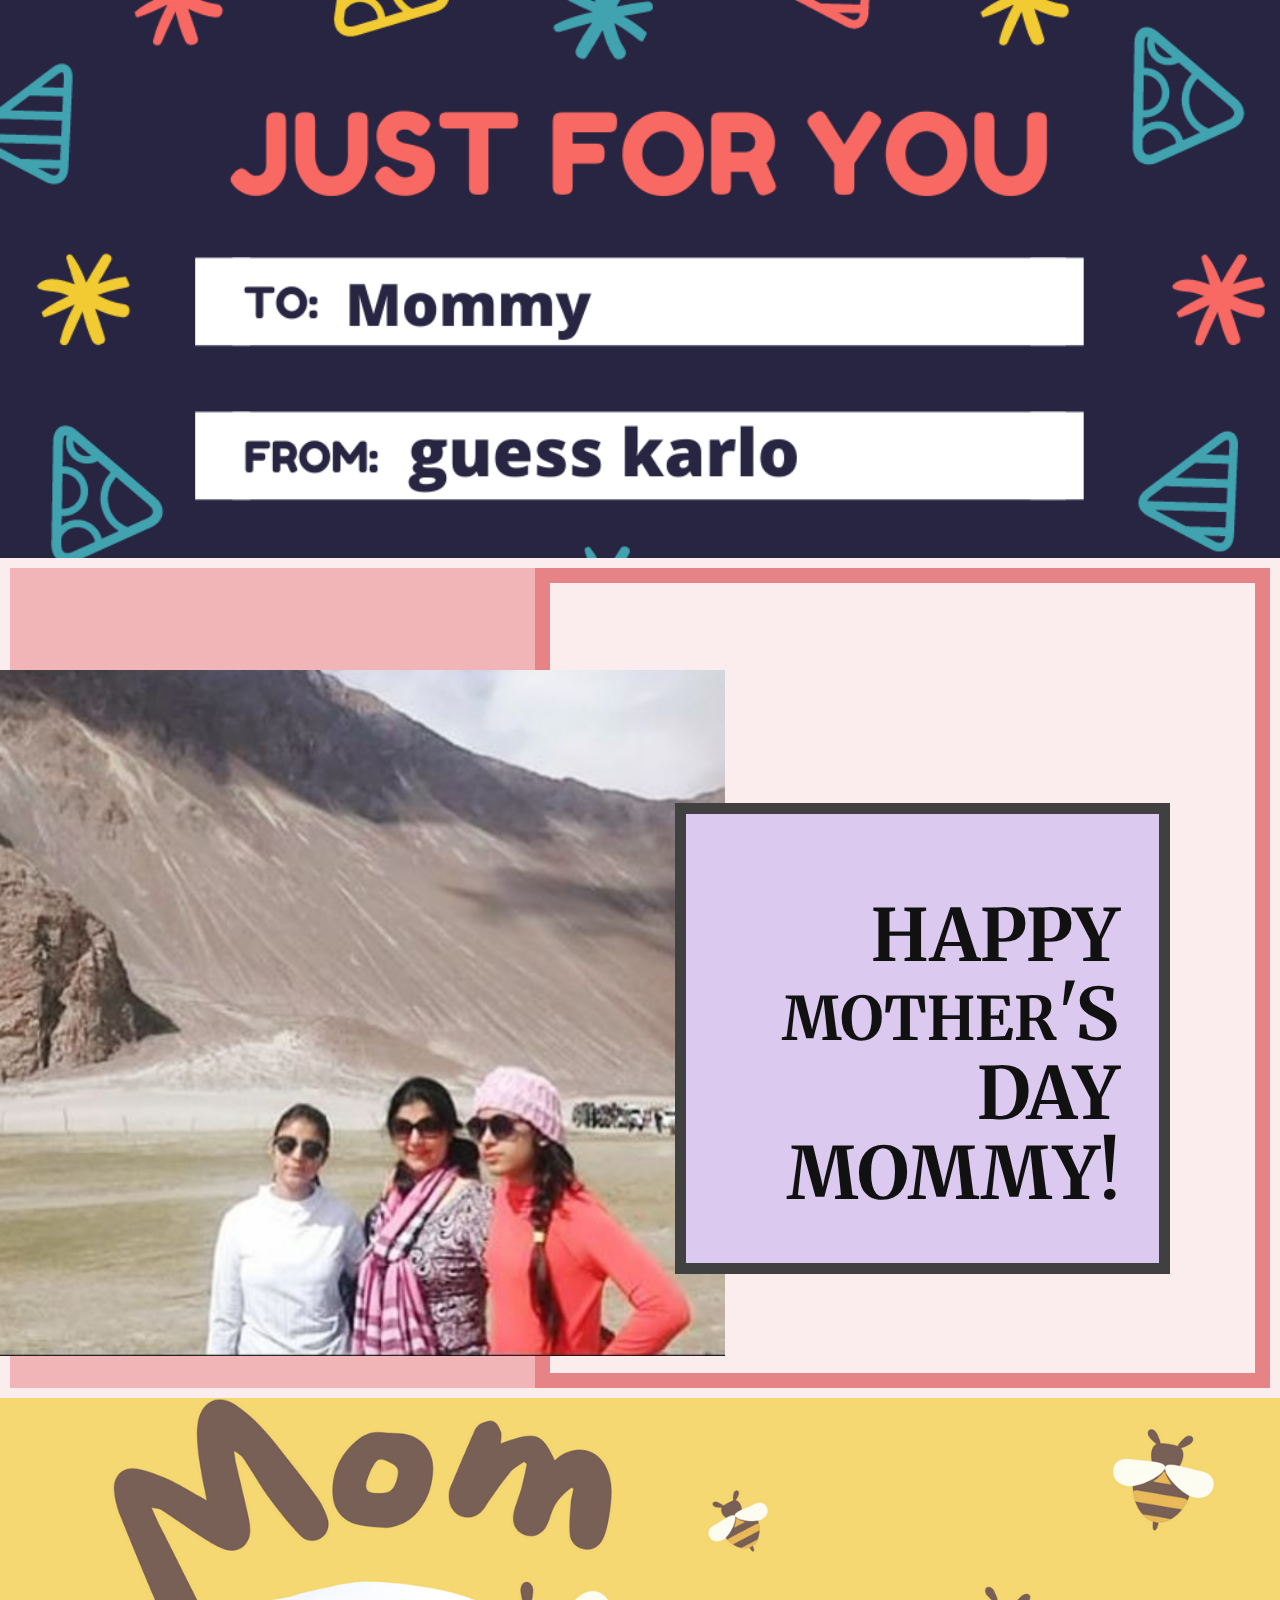
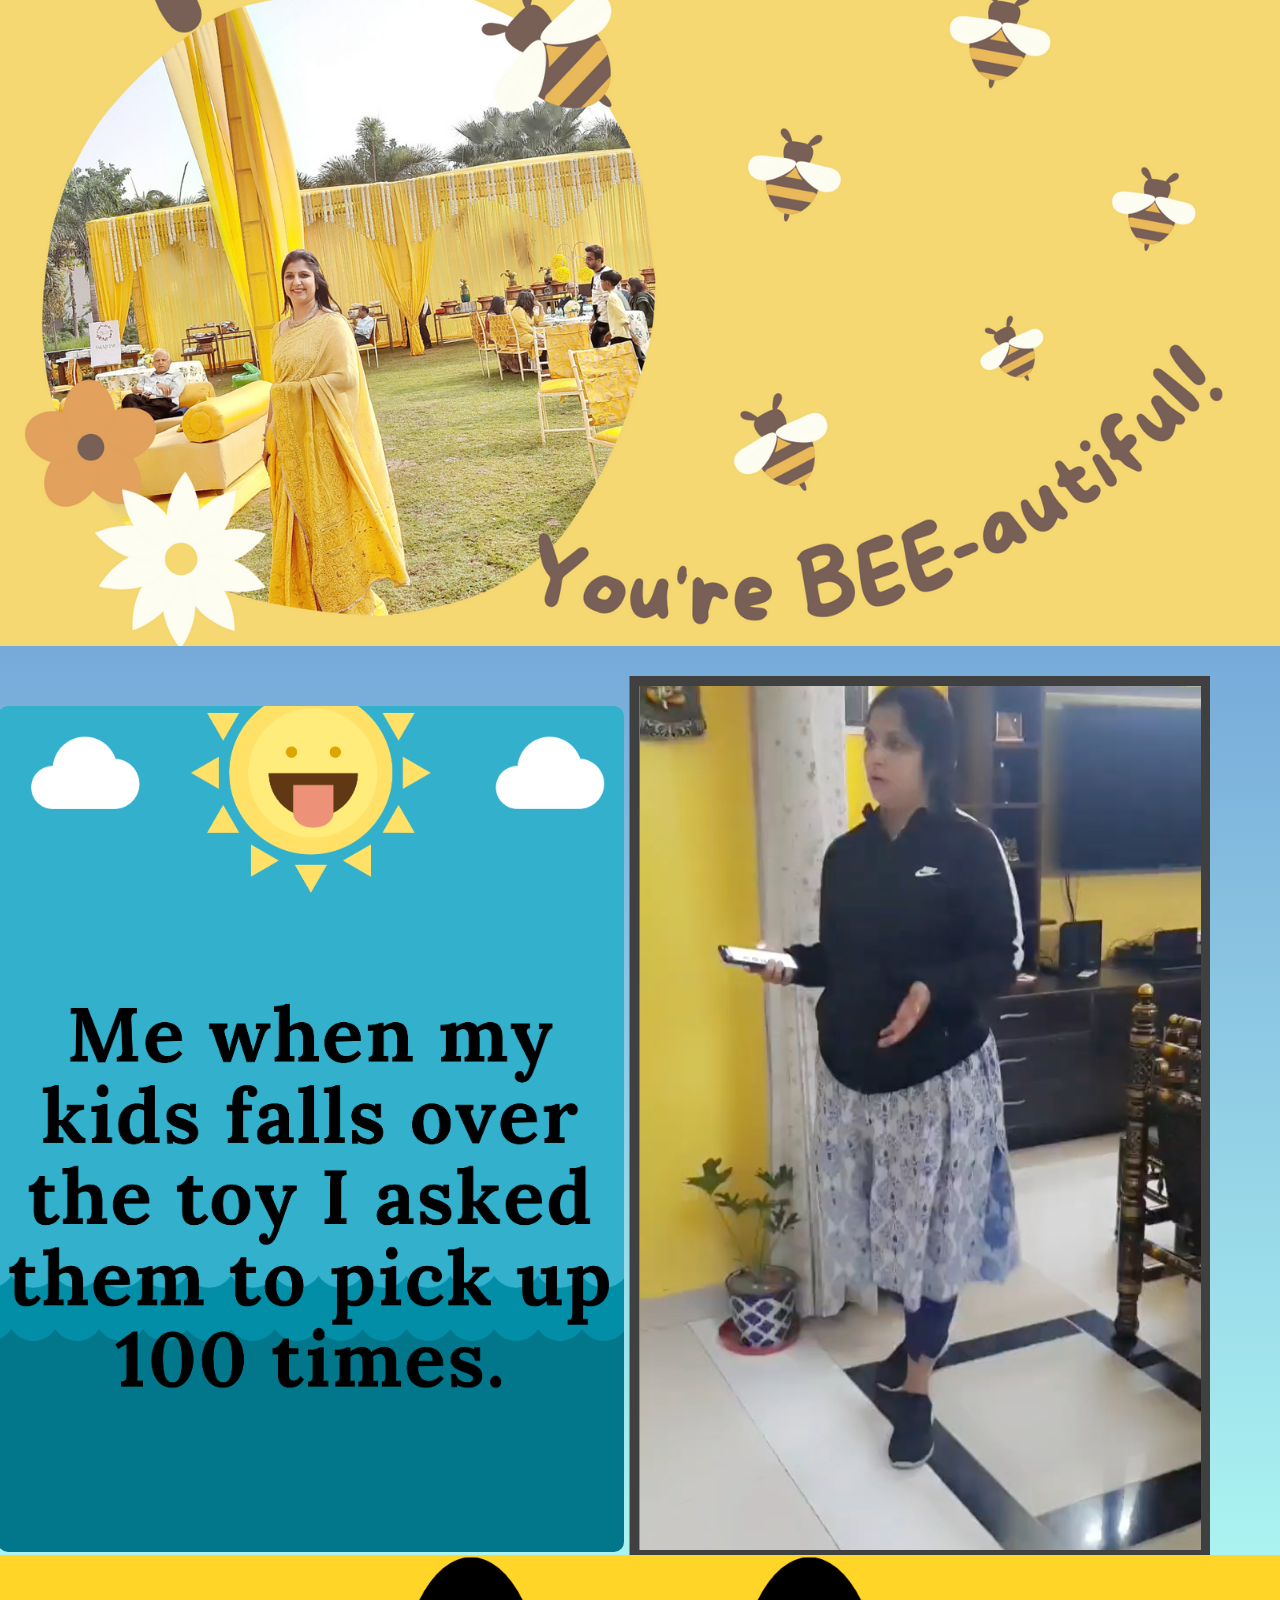
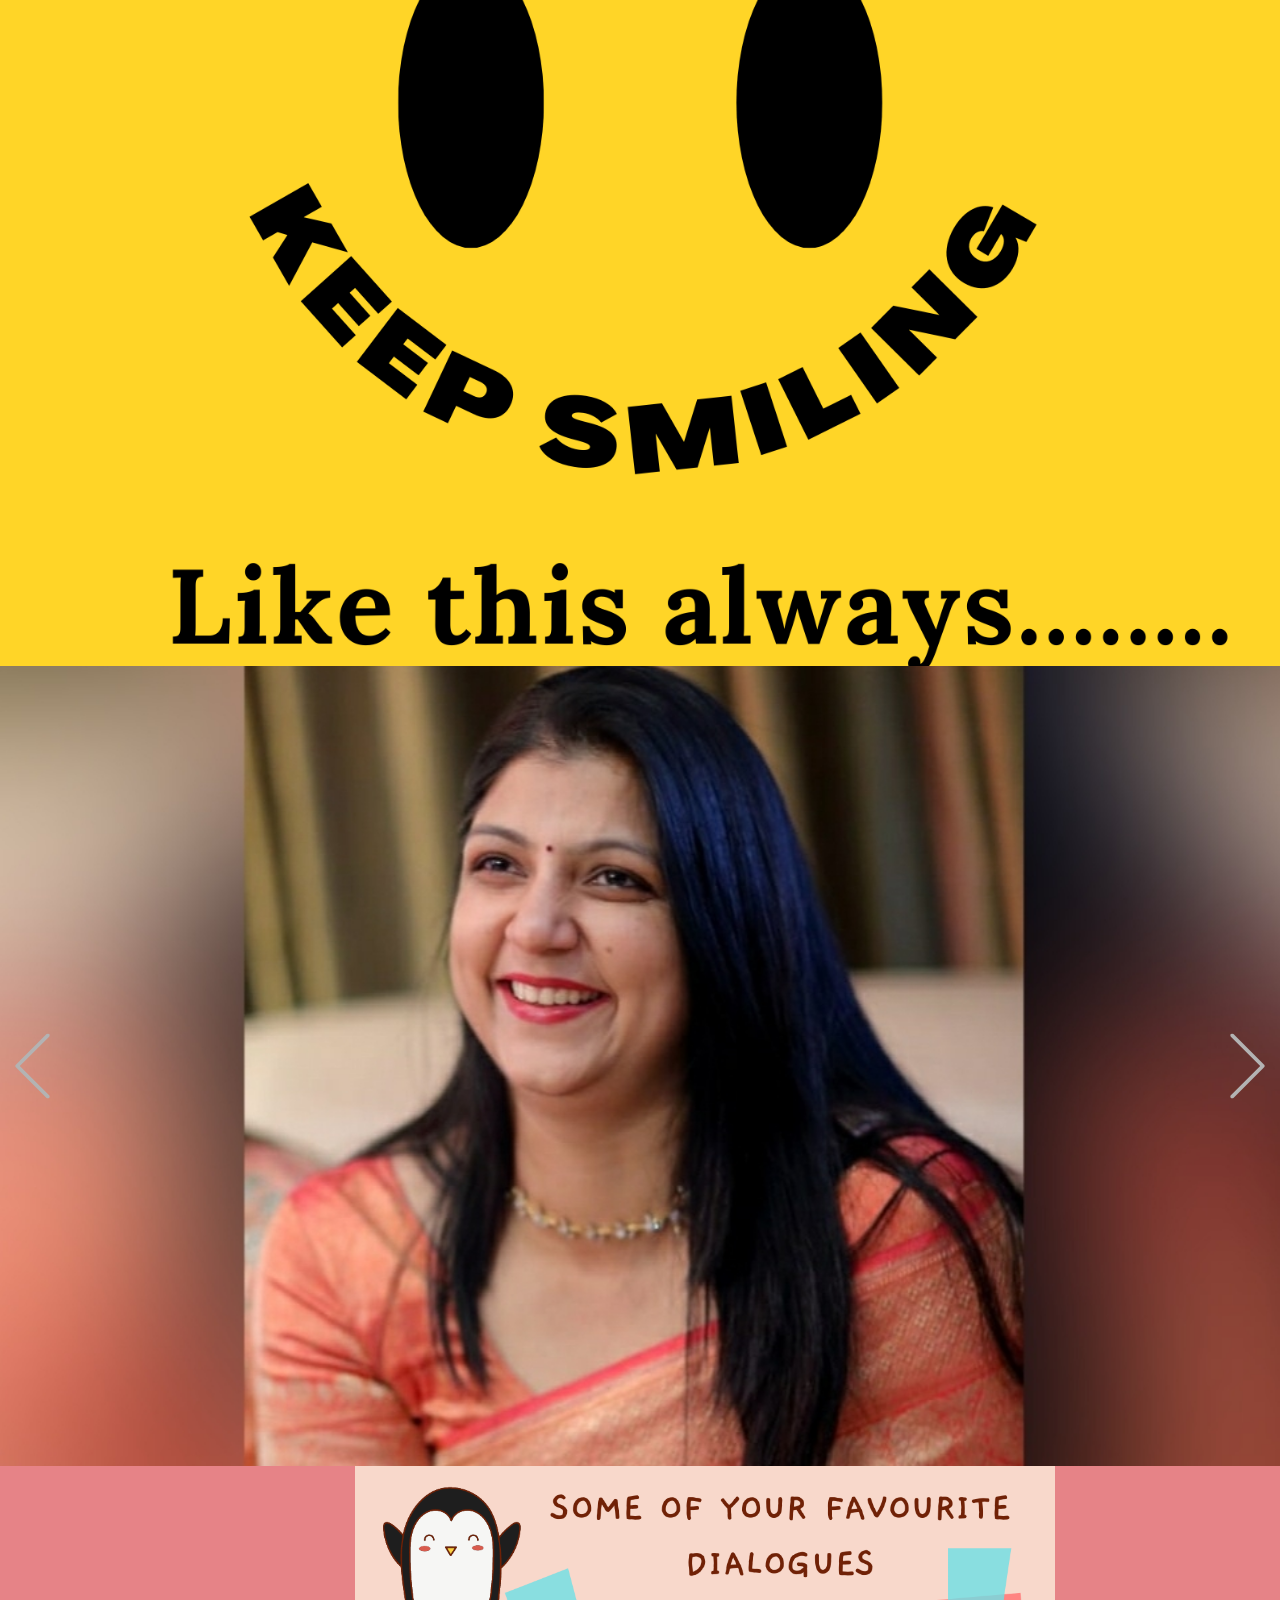
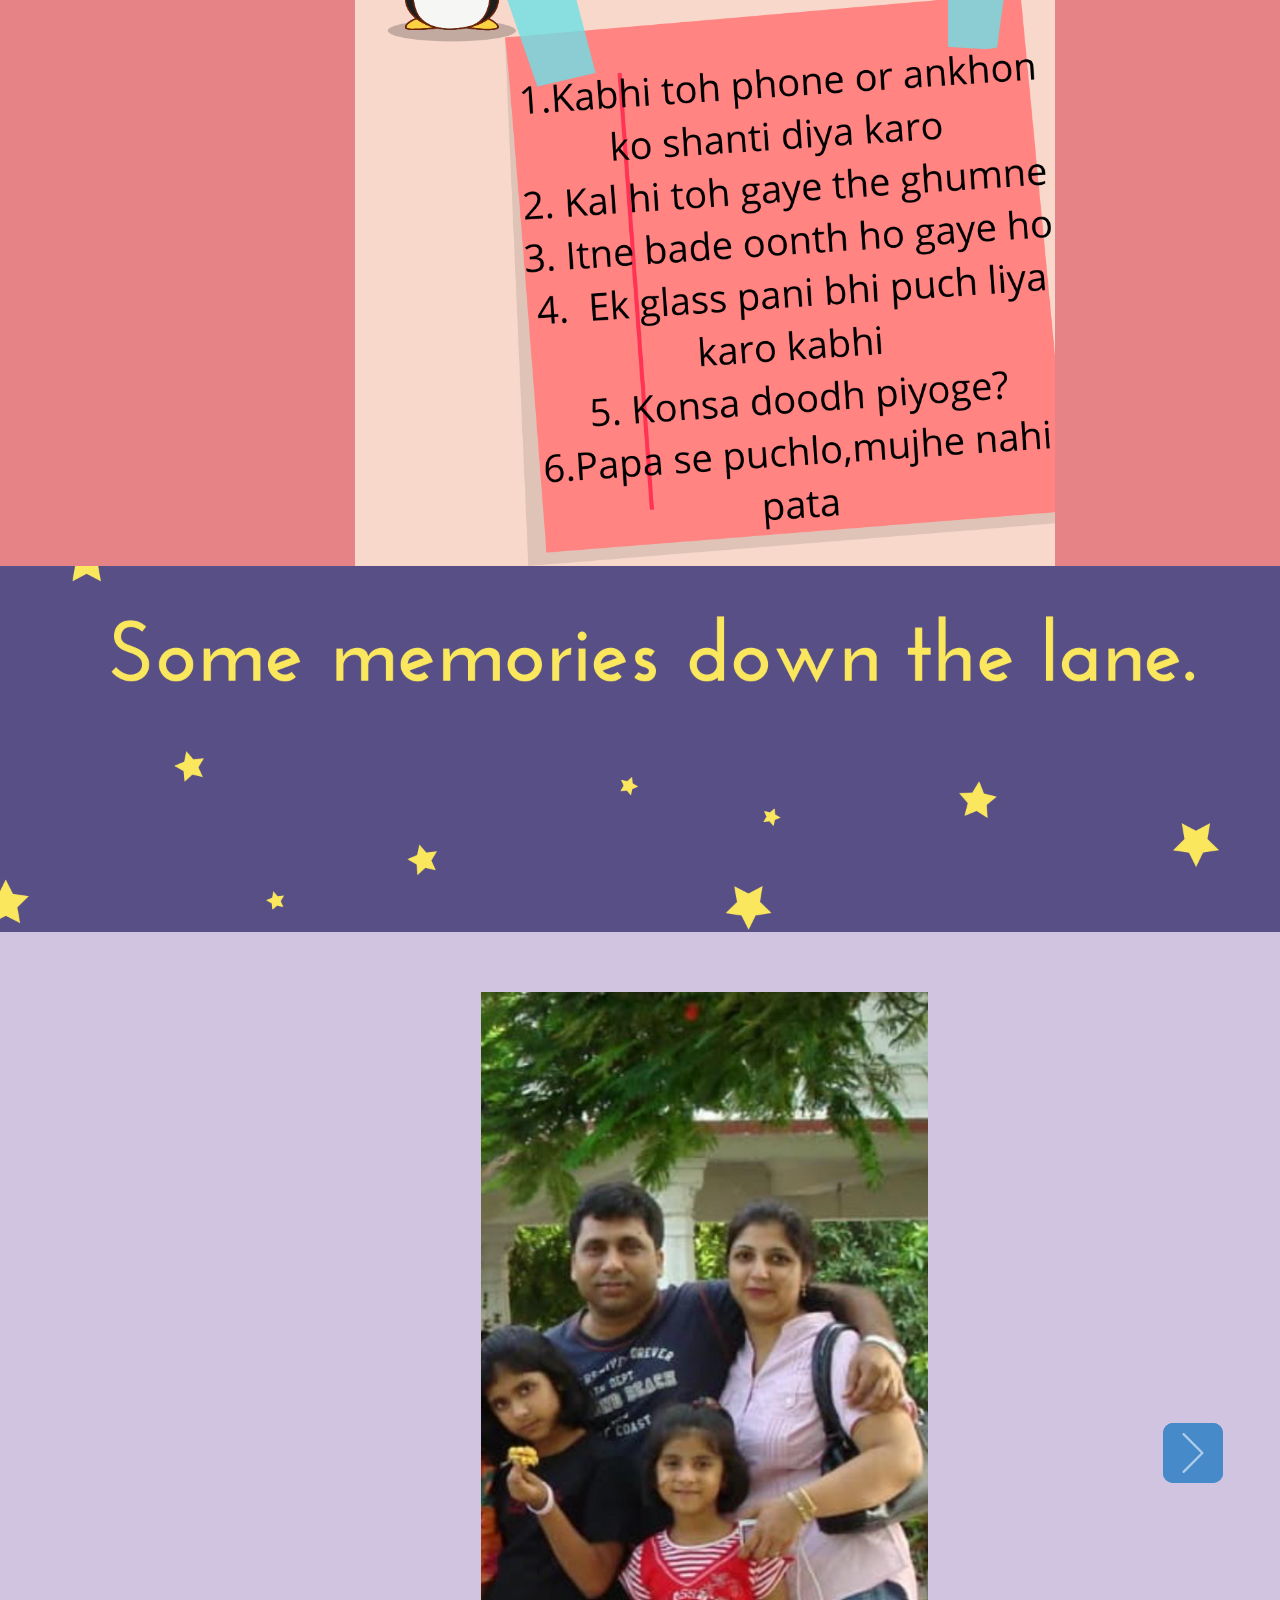
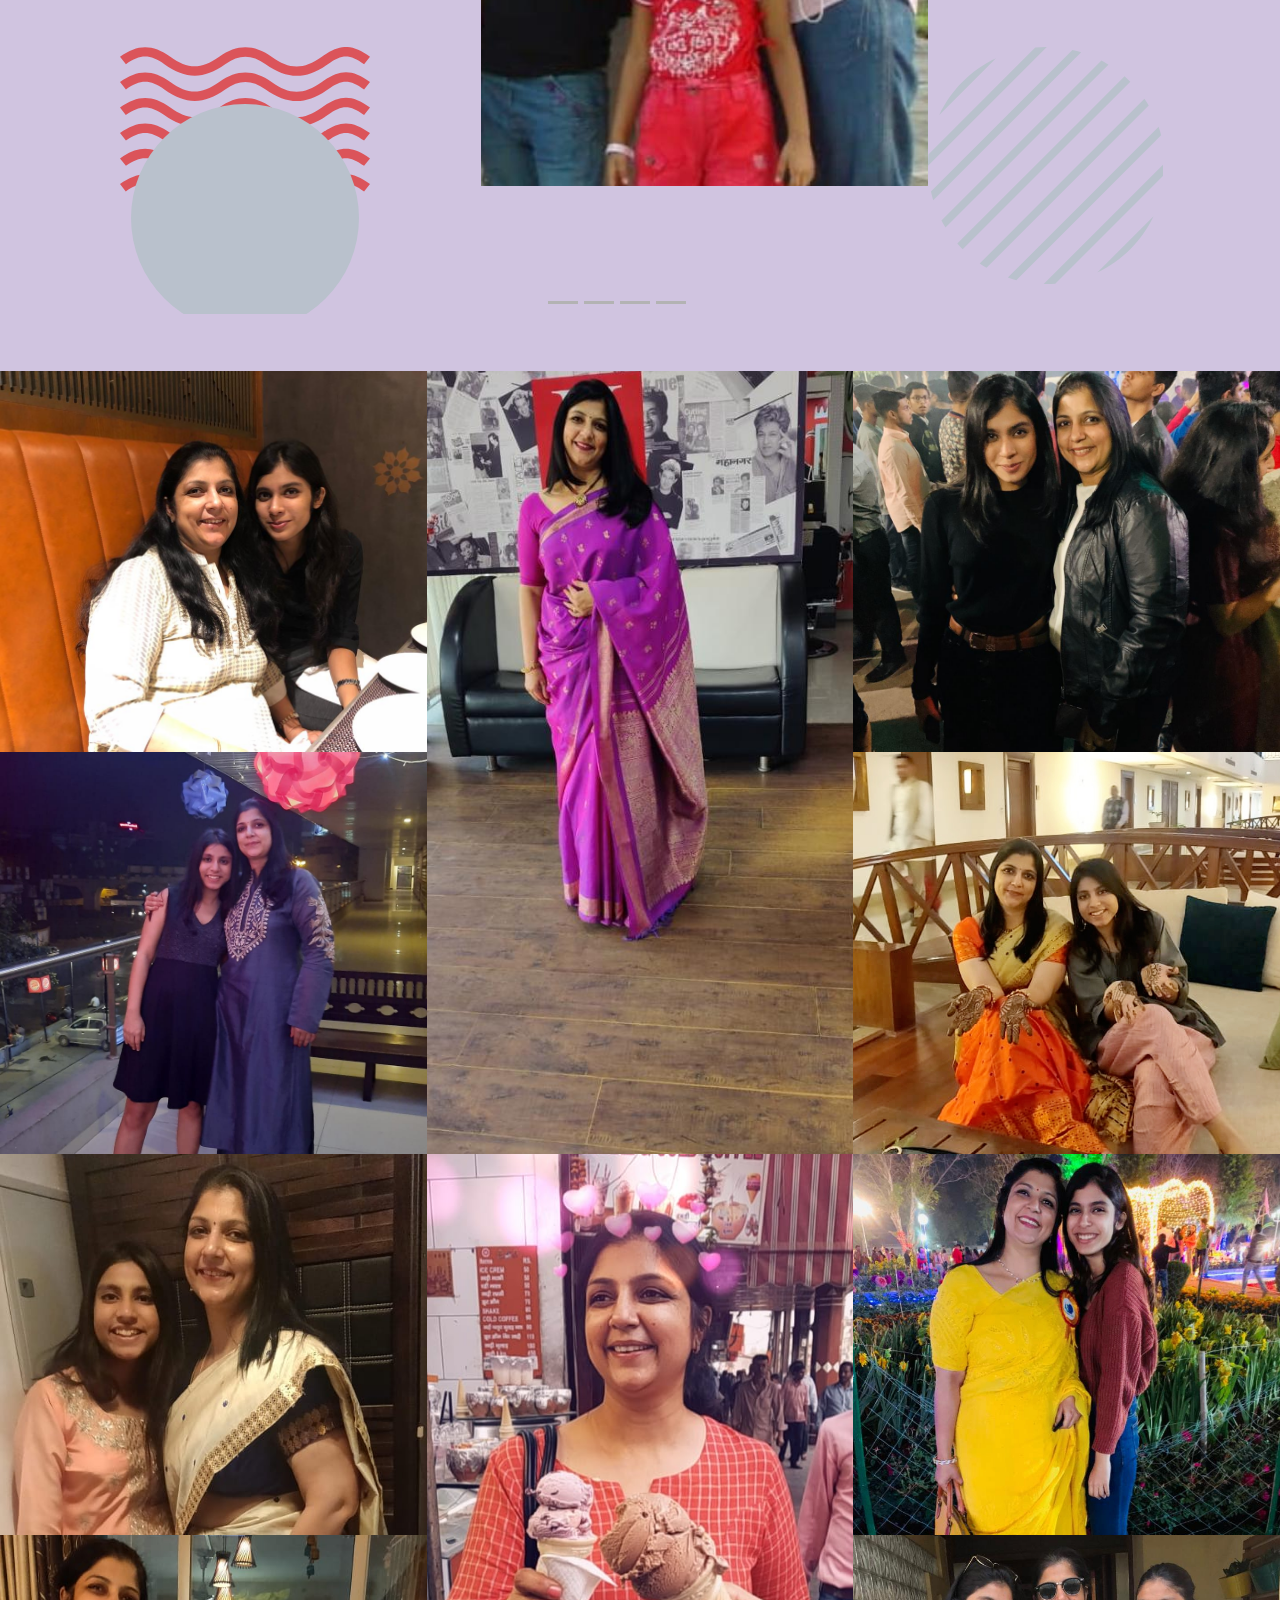
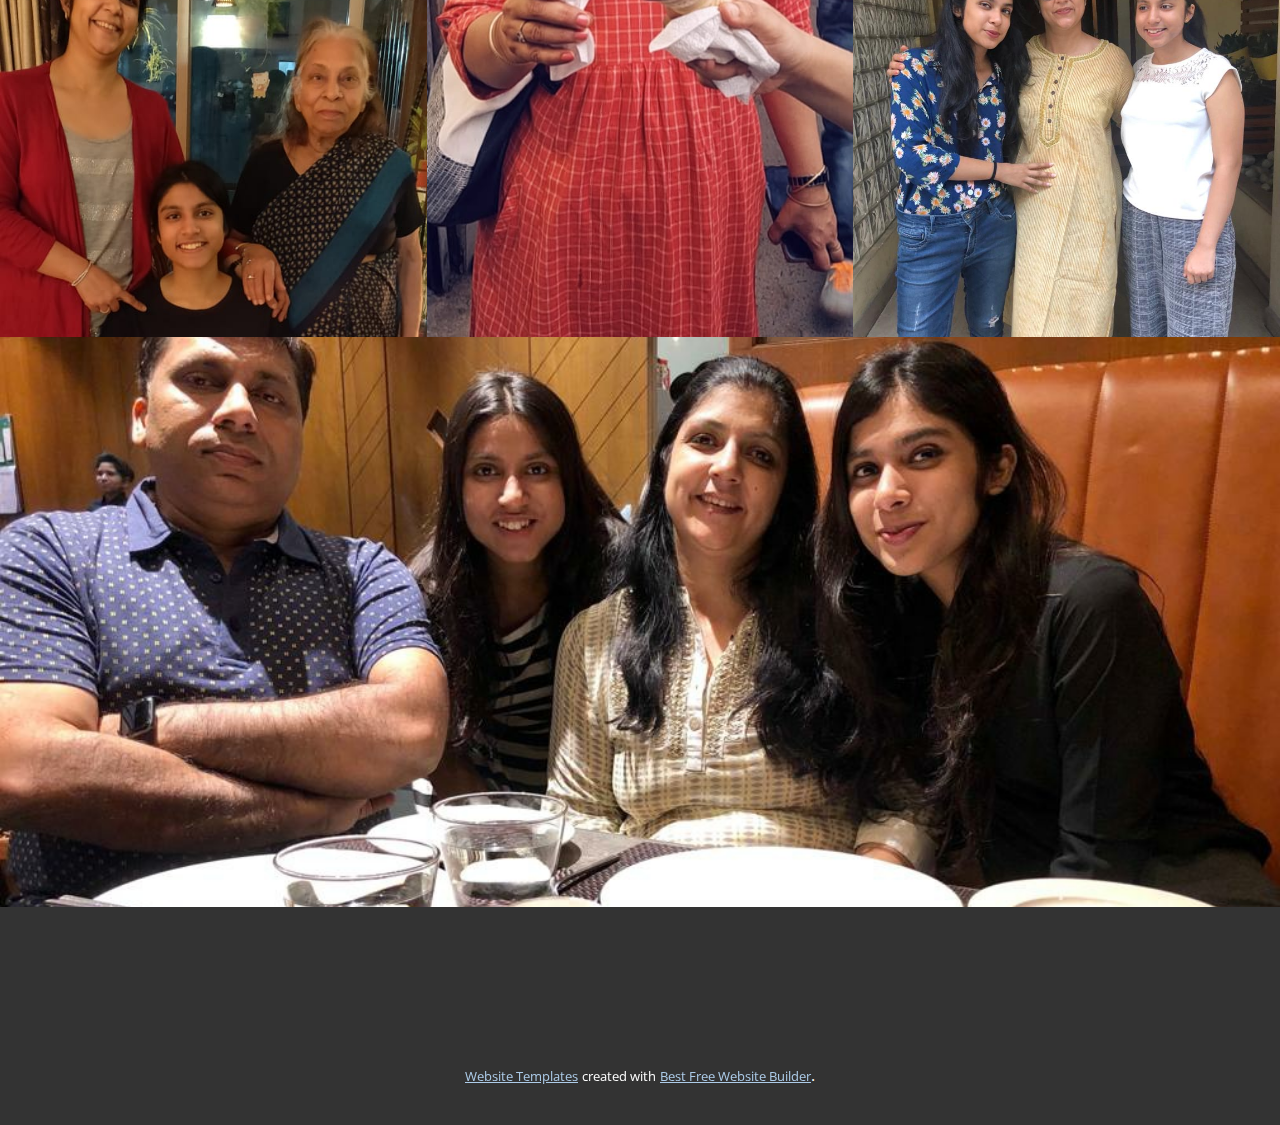
==== index.html @ 74b34f94 "Added new files" ====
<!DOCTYPE html>
<html style="font-size: 16px;">
  <head>
    <meta name="viewport" content="width=device-width, initial-scale=1.0">
    <meta charset="utf-8">
    <meta name="keywords" content="Fashion Trends 2021, The best looks, trends, inspiration, and shopping picks, Fashion's past of uniquely drawing trends from Fashion Weeks, New Emotions, 15 ways to be more stylish, Candy-Colored Palettes, Contact Us">
    <meta name="description" content="">
    <meta name="page_type" content="np-template-header-footer-from-plugin">
    <title>Page 5</title>
    <link rel="stylesheet" href="nicepage.css" media="screen">
<link rel="stylesheet" href="Page-5.css" media="screen">
    <script class="u-script" type="text/javascript" src="jquery.js" defer=""></script>
    <script class="u-script" type="text/javascript" src="nicepage.js" defer=""></script>
    <meta name="generator" content="Nicepage 3.9.0, nicepage.com">
    
    
    
    
    
    
    
    
    
    
    <link id="u-theme-google-font" rel="stylesheet" href="https://fonts.googleapis.com/css?family=Roboto:100,100i,300,300i,400,400i,500,500i,700,700i,900,900i|Open+Sans:300,300i,400,400i,600,600i,700,700i,800,800i">
    <link id="u-page-google-font" rel="stylesheet" href="https://fonts.googleapis.com/css?family=Merriweather:300,300i,400,400i,700,700i,900,900i">
    
    
    
    
    
    
    
    
    
    
    
    
    
    <script type="application/ld+json">{
		"@context": "http://schema.org",
		"@type": "Organization",
		"name": "",
		"url": "index.html",
		"logo": "images/default-logo.png"
}</script>
    <meta property="og:title" content="Page 5">
    <meta property="og:type" content="website">
    <meta name="theme-color" content="#478ac9">
    <link rel="canonical" href="index.html">
    <meta property="og:url" content="index.html">
  </head>
  <body data-home-page="Page-5.html" data-home-page-title="Page 5" class="u-body"><header class="u-clearfix u-header u-header" id="sec-1806"><div class="u-clearfix u-sheet u-sheet-1">
        <a href="https://nicepage.com" class="u-image u-logo u-image-1">
          <img src="images/default-logo.png" class="u-logo-image u-logo-image-1">
        </a>
        <nav class="u-menu u-menu-dropdown u-offcanvas u-menu-1">
          <div class="menu-collapse" style="font-size: 1rem; letter-spacing: 0px;">
            <a class="u-button-style u-custom-left-right-menu-spacing u-custom-padding-bottom u-custom-top-bottom-menu-spacing u-nav-link u-text-active-palette-1-base u-text-hover-palette-2-base" href="#">
              <svg><use xmlns:xlink="http://www.w3.org/1999/xlink" xlink:href="#menu-hamburger"></use></svg>
              <svg version="1.1" xmlns="http://www.w3.org/2000/svg" xmlns:xlink="http://www.w3.org/1999/xlink"><defs><symbol id="menu-hamburger" viewBox="0 0 16 16" style="width: 16px; height: 16px;"><rect y="1" width="16" height="2"></rect><rect y="7" width="16" height="2"></rect><rect y="13" width="16" height="2"></rect>
</symbol>
</defs></svg>
            </a>
          </div>
          <div class="u-nav-container">
            <ul class="u-nav u-unstyled u-nav-1"><li class="u-nav-item"><a class="u-button-style u-nav-link u-text-active-palette-1-base u-text-hover-palette-2-base" href="Page-5.html" style="padding: 10px 20px;">Page 5</a>
</li></ul>
          </div>
          <div class="u-nav-container-collapse">
            <div class="u-black u-container-style u-inner-container-layout u-opacity u-opacity-95 u-sidenav">
              <div class="u-sidenav-overflow">
                <div class="u-menu-close"></div>
                <ul class="u-align-center u-nav u-popupmenu-items u-unstyled u-nav-2"><li class="u-nav-item"><a class="u-button-style u-nav-link" href="Page-5.html">Page 5</a>
</li></ul>
              </div>
            </div>
            <div class="u-black u-menu-overlay u-opacity u-opacity-70"></div>
          </div>
        </nav>
      </div></header>
    <section class="u-clearfix u-valign-bottom u-section-1" id="sec-6999">
      <img src="images/PinkBlueCuteColorfulGiftTag.png" alt="" class="u-expanded-width u-image u-image-default u-image-1" data-image-width="1004" data-image-height="591">
    </section>
    <section class="u-border-10 u-border-palette-2-light-3 u-clearfix u-palette-2-light-2 u-valign-middle-md u-section-2" id="carousel_8121">
      <div class="u-border-15 u-border-palette-2-light-1 u-expanded-height-lg u-expanded-height-xl u-expanded-width-md u-expanded-width-sm u-expanded-width-xs u-palette-2-light-3 u-shape u-shape-rectangle u-shape-1"></div>
      <img class="u-image u-image-1" src="images/IMG-20200510-WA0012.jpg" data-image-width="1080" data-image-height="602">
      <div class="u-align-center-md u-align-center-sm u-align-center-xs u-align-right-lg u-align-right-xl u-border-11 u-border-grey-75 u-container-style u-custom-color-2 u-group u-shape-rectangle u-group-1">
        <div class="u-container-layout u-container-layout-1">
          <h2 class="u-text u-text-1">HAPPY<br>
            <span style="font-size: 3.75rem;">MOTHER</span>'S<br>DAY<br>MOMMY!
          </h2>
        </div>
      </div>
    </section>
    <section class="u-clearfix u-image u-valign-middle-xs u-section-3" id="carousel_3083" data-image-width="2000" data-image-height="1400">
      <div class="u-clearfix u-sheet u-sheet-1"></div>
    </section>
    <section class="u-align-center u-clearfix u-gradient u-section-4" id="sec-9c59">
      <div class="u-clearfix u-sheet u-valign-middle u-sheet-1">
        <div class="u-clearfix u-gutter-10 u-layout-wrap u-layout-wrap-1">
          <div class="u-layout">
            <div class="u-layout-row">
              <div class="u-container-style u-layout-cell u-size-30 u-layout-cell-1">
                <div class="u-container-layout u-valign-top-xl u-container-layout-1">
                  <img src="images/MewhenmykidsfallsoverthetoyIaskedthemtopickup100times..png" alt="" class="u-image u-image-round u-image-1" data-image-width="1587" data-image-height="2245">
                </div>
              </div>
              <div class="u-container-style u-layout-cell u-size-30 u-uploaded-video u-video u-video-1">
                <div style="" class="u-absolute-hcenter u-align-left u-background-video u-border-10 u-border-grey-75 u-expanded">
                  <div class="embed-responsive">
                    <video class="embed-responsive-item" loop="" muted="" autoplay="autoplay" playsinline="">
                      <source src="files/WhatsAppVideo2021-05-08at18.45.18.mp4" type="video/mp4">
                      <p>Your browser does not support HTML5 video.</p>
                    </video>
                  </div>
                </div>
                <div class="u-container-layout u-container-layout-2"></div>
              </div>
            </div>
          </div>
        </div>
      </div>
    </section>
    <section class="u-clearfix u-section-5" id="sec-b0a2">
      <img src="images/YellowSmileyRetroStickersCurvedTextQuotePoster.png" alt="" class="u-expanded-width u-image u-image-default u-image-1" data-image-width="1587" data-image-height="2245">
    </section>
    <section class="u-carousel u-slide u-block-2c2e-1" id="carousel_f5cf" data-interval="1500" data-u-ride="carousel" data-pause="false">
      <ol class="u-absolute-hcenter u-carousel-indicators u-block-2c2e-2">
        <li data-u-target="#carousel_f5cf" class="u-active" data-u-slide-to="0"></li>
        <li data-u-target="#carousel_f5cf" data-u-slide-to="1"></li>
        <li data-u-target="#carousel_f5cf" data-u-slide-to="2"></li>
        <li data-u-target="#carousel_f5cf" data-u-slide-to="3"></li>
        <li data-u-target="#carousel_f5cf" data-u-slide-to="4"></li>
      </ol>
      <div class="u-carousel-inner" role="listbox">
        <div class="u-active u-align-left u-carousel-item u-clearfix u-image u-section-6-1" data-image-width="956" data-image-height="1223">
          <div class="u-clearfix u-sheet u-sheet-1"></div>
        </div>
        <div class="u-align-left u-carousel-item u-clearfix u-image u-shading u-section-6-2" src="" data-image-width="1080" data-image-height="2340">
          <div class="u-clearfix u-sheet u-sheet-1"></div>
        </div>
        <div class="u-carousel-item u-clearfix u-image u-section-6-3" data-image-width="576" data-image-height="1280">
          <div class="u-clearfix u-sheet u-sheet-1"></div>
        </div>
        <div class="u-carousel-item u-clearfix u-image u-section-6-4" data-image-width="738" data-image-height="1600">
          <div class="u-clearfix u-sheet u-sheet-1"></div>
        </div>
        <div class="u-carousel-item u-clearfix u-image u-section-6-5" data-image-width="864" data-image-height="1152">
          <div class="u-clearfix u-sheet u-sheet-1"></div>
        </div>
        <div class="u-carousel-item u-clearfix u-image u-section-6-6" data-image-width="1080" data-image-height="2340">
          <div class="u-clearfix u-sheet u-sheet-1"></div>
        </div>
      </div>
      <a class="u-absolute-vcenter u-carousel-control u-carousel-control-prev u-text-grey-30 u-block-2c2e-3" href="#carousel_f5cf" role="button" data-u-slide="prev">
        <span aria-hidden="true">
          <svg viewBox="0 0 477.175 477.175"><path d="M145.188,238.575l215.5-215.5c5.3-5.3,5.3-13.8,0-19.1s-13.8-5.3-19.1,0l-225.1,225.1c-5.3,5.3-5.3,13.8,0,19.1l225.1,225
                    c2.6,2.6,6.1,4,9.5,4s6.9-1.3,9.5-4c5.3-5.3,5.3-13.8,0-19.1L145.188,238.575z"></path></svg>
        </span>
        <span class="sr-only">Previous</span>
      </a>
      <a class="u-absolute-vcenter u-carousel-control u-carousel-control-next u-text-grey-30 u-block-2c2e-4" href="#carousel_f5cf" role="button" data-u-slide="next">
        <span aria-hidden="true">
          <svg viewBox="0 0 477.175 477.175"><path d="M360.731,229.075l-225.1-225.1c-5.3-5.3-13.8-5.3-19.1,0s-5.3,13.8,0,19.1l215.5,215.5l-215.5,215.5
                    c-5.3,5.3-5.3,13.8,0,19.1c2.6,2.6,6.1,4,9.5,4c3.4,0,6.9-1.3,9.5-4l225.1-225.1C365.931,242.875,365.931,234.275,360.731,229.075z"></path></svg>
        </span>
        <span class="sr-only">Next</span>
      </a>
    </section>
    <section class="u-clearfix u-palette-2-light-1 u-section-7" id="sec-d41f">
      <div class="u-clearfix u-sheet u-sheet-1">
        <img src="images/PinkPenguinCuteMotivationalSquareOptionalMeme2.png" alt="" class="u-expanded-height u-image u-image-default u-preserve-proportions u-image-1" data-image-width="1080" data-image-height="1080">
      </div>
    </section>
    <section class="u-clearfix u-image u-section-8" id="sec-5fba" data-image-width="1920" data-image-height="1080"></section>
    <section class="u-clearfix u-custom-color-1 u-section-9" id="carousel_01a8">
      <div class="u-clearfix u-sheet u-valign-middle u-sheet-1">
        <div id="carousel-924a" data-interval="5000" data-u-ride="carousel" class="u-carousel u-slider u-slider-1">
          <ol class="u-absolute-hcenter u-carousel-indicators u-carousel-indicators-1">
            <li data-u-target="#carousel-924a" class="u-active u-grey-30" data-u-slide-to="0"></li>
            <li data-u-target="#carousel-924a" class="u-grey-30" data-u-slide-to="1"></li>
            <li data-u-target="#carousel-924a" class="u-grey-30" data-u-slide-to="2"></li>
            <li data-u-target="#carousel-924a" class="u-grey-30" data-u-slide-to="3"></li>
          </ol>
          <div class="u-carousel-inner" role="listbox">
            <div class="u-active u-carousel-item u-container-style u-slide">
              <div class="u-container-layout u-container-layout-1">
                <img src="images/IMG-20190804-WA0001.jpg" alt="" class="u-image u-image-default u-image-1" data-image-width="576" data-image-height="1024">
                <div class="u-shape u-shape-svg u-text-palette-2-base u-shape-1">
                  <svg class="u-svg-link" preserveAspectRatio="none" viewBox="0 0 160 100" style=""><use xmlns:xlink="http://www.w3.org/1999/xlink" xlink:href="#svg-17f8"></use></svg>
                  <svg xmlns="http://www.w3.org/2000/svg" xmlns:xlink="http://www.w3.org/1999/xlink" version="1.1" xml:space="preserve" class="u-svg-content" viewBox="0 0 160 100" x="0px" y="0px" id="svg-17f8"><path d="M133,27.2c-13.9,9.9-25.8,9.9-39.8,0c-9.1-6.4-16.8-6.4-25.9,0c-13.8,9.8-25.1,9.8-38.9,0c-9.2-6.5-15.4-6.5-24.6,0L0,22.4
	c11.2-8,20.6-8.3,32.2,0c11,7.8,19,8.7,31.3,0c11.6-8.3,22.4-7.9,33.5,0c11.4,8.2,20.3,8.5,32.2,0c11.6-8.3,19.2-8.3,30.8,0
	l-3.8,4.8C146.9,20.6,142.3,20.6,133,27.2z M133,11c-13.9,9.9-25.8,9.9-39.8,0c-9.1-6.4-16.8-6.4-25.9,0c-13.8,9.8-25.1,9.8-38.9,0
	C19.2,4.5,13,4.5,3.8,11L0,6.2c11.2-8,20.6-8.3,32.2,0c11,7.8,19,8.7,31.3,0c11.6-8.3,22.4-7.9,33.5,0c11.4,8.2,20.3,8.5,32.2,0
	c11.6-8.3,19.2-8.3,30.8,0l-3.8,4.8C146.9,4.4,142.3,4.4,133,11z M32.2,38.8c11,7.8,19,8.7,31.3,0c11.6-8.3,22.4-7.9,33.5,0
	c11.4,8.2,20.3,8.5,32.2,0c11.6-8.3,19.2-8.3,30.8,0l-3.8,4.8c-9.3-6.6-13.9-6.6-23.3,0c-13.9,9.9-25.8,9.9-39.8,0
	c-9.1-6.4-16.8-6.4-25.9,0c-13.8,9.8-25.1,9.8-38.9,0c-9.2-6.5-15.4-6.5-24.6,0L0,38.8C11.2,30.8,20.6,30.5,32.2,38.8z M133,76.2
	c-13.9,9.9-25.8,9.9-39.8,0c-9.1-6.4-16.8-6.4-25.9,0c-13.8,9.8-25.1,9.8-38.9,0c-9.2-6.5-15.4-6.5-24.6,0L0,71.4
	c11.2-8,20.6-8.3,32.2,0c11,7.8,19,8.7,31.3,0c11.6-8.3,22.4-7.9,33.5,0c11.4,8.2,20.3,8.5,32.2,0c11.6-8.3,19.2-8.3,30.8,0
	l-3.8,4.8C146.9,69.6,142.3,69.6,133,76.2z M133,60c-13.9,9.9-25.8,9.9-39.8,0c-9.1-6.4-16.8-6.4-25.9,0c-13.8,9.8-25.1,9.8-38.9,0
	c-9.2-6.5-15.4-6.5-24.6,0L0,55.2c11.2-8,20.6-8.3,32.2,0c11,7.8,19,8.7,31.3,0c11.6-8.3,22.4-7.9,33.5,0c11.4,8.2,20.3,8.5,32.2,0
	c11.6-8.3,19.2-8.3,30.8,0l-3.8,4.8C146.9,53.4,142.3,53.4,133,60z M32.2,87.8c11,7.8,19,8.7,31.3,0c11.6-8.3,22.4-7.9,33.5,0
	c11.4,8.2,20.3,8.5,32.2,0c11.6-8.3,19.2-8.3,30.8,0l-3.8,4.8c-9.3-6.6-13.9-6.6-23.3,0c-13.9,9.9-25.8,9.9-39.8,0
	c-9.1-6.4-16.8-6.4-25.9,0c-13.8,9.8-25.1,9.8-38.9,0c-9.2-6.5-15.4-6.5-24.6,0L0,87.8C11.2,79.8,20.6,79.5,32.2,87.8z"></path></svg>
                </div>
                <div class="u-shape u-shape-svg u-text-palette-5-base u-shape-2">
                  <svg class="u-svg-link" preserveAspectRatio="none" viewBox="0 0 160 160" style=""><use xmlns:xlink="http://www.w3.org/1999/xlink" xlink:href="#svg-db78"></use></svg>
                  <svg xmlns="http://www.w3.org/2000/svg" xmlns:xlink="http://www.w3.org/1999/xlink" version="1.1" xml:space="preserve" class="u-svg-content" viewBox="0 0 160 160" x="0px" y="0px" id="svg-db78"><path d="M114.3,152.3l38-38C144.4,130.9,130.9,144.4,114.3,152.3z M117.1,9.1l-108,108c0.8,1.6,1.7,3.2,2.7,4.8l110-110
	C120.3,10.9,118.7,10,117.1,9.1z M97.5,2L2,97.5c0.4,2,1,4,1.5,5.9l99.9-99.9C101.5,2.9,99.5,2.4,97.5,2z M80,160c2,0,4-0.1,5.9-0.2
	l73.9-73.9c0.1-2,0.2-3.9,0.2-5.9c0-0.6,0-1.2,0-1.9L78.1,160C78.8,160,79.4,160,80,160z M34.9,146.1c1.5,1,3,2,4.6,2.9L149,39.5
	c-0.9-1.6-1.9-3.1-2.9-4.6L34.9,146.1z M132.7,19.8L19.8,132.7c1.2,1.3,2.3,2.6,3.6,3.9L136.6,23.4C135.3,22.2,134,21,132.7,19.8z
	 M59.6,157.4l97.8-97.8c-0.5-1.9-1.1-3.8-1.7-5.7L53.9,155.6C55.8,156.3,57.7,156.9,59.6,157.4z M7.6,45.9L45.9,7.6
	C29.1,15.5,15.5,29.1,7.6,45.9z M80,0c-2.6,0-5.1,0.1-7.6,0.4l-72,72C0.1,74.9,0,77.4,0,80c0,0.1,0,0.2,0,0.2L80.2,0
	C80.2,0,80.1,0,80,0z"></path></svg>
                </div>
                <div class="u-palette-5-base u-preserve-proportions u-shape u-shape-circle u-shape-3"></div>
              </div>
            </div>
            <div class="u-carousel-item u-container-style u-slide">
              <div class="u-container-layout u-container-layout-2">
                <img src="images/20200506_021944.jpg" alt="" class="u-image u-image-default u-image-2" data-image-width="3877" data-image-height="2480">
              </div>
            </div>
            <div class="test-slide u-carousel-item u-container-style u-image u-slide u-image-3" data-image-width="3247" data-image-height="2966">
              <div class="u-container-layout u-container-layout-3"></div>
            </div>
            <div class="test-slide u-carousel-item u-container-style u-image u-slide u-image-4" data-image-width="4000" data-image-height="3000">
              <div class="u-container-layout u-container-layout-4"></div>
            </div>
          </div>
          <a class="u-absolute-vcenter u-carousel-control u-carousel-control-prev u-icon-rounded u-palette-1-base u-radius-10 u-spacing-10 u-carousel-control-1" href="#carousel-924a" role="button" data-u-slide="prev">
            <span aria-hidden="true">
              <svg viewBox="0 0 477.175 477.175"><path d="M145.188,238.575l215.5-215.5c5.3-5.3,5.3-13.8,0-19.1s-13.8-5.3-19.1,0l-225.1,225.1c-5.3,5.3-5.3,13.8,0,19.1l225.1,225
                    c2.6,2.6,6.1,4,9.5,4s6.9-1.3,9.5-4c5.3-5.3,5.3-13.8,0-19.1L145.188,238.575z"></path></svg>
            </span>
            <span class="sr-only">Previous</span>
          </a>
          <a class="u-absolute-vcenter u-carousel-control u-carousel-control-next u-icon-rounded u-palette-1-base u-radius-10 u-spacing-10 u-carousel-control-2" href="#carousel-924a" role="button" data-u-slide="next">
            <span aria-hidden="true">
              <svg viewBox="0 0 477.175 477.175"><path d="M360.731,229.075l-225.1-225.1c-5.3-5.3-13.8-5.3-19.1,0s-5.3,13.8,0,19.1l215.5,215.5l-215.5,215.5
                    c-5.3,5.3-5.3,13.8,0,19.1c2.6,2.6,6.1,4,9.5,4c3.4,0,6.9-1.3,9.5-4l225.1-225.1C365.931,242.875,365.931,234.275,360.731,229.075z"></path></svg>
            </span>
            <span class="sr-only">Next</span>
          </a>
        </div>
      </div>
    </section>
    <section class="u-clearfix u-section-10" id="sec-1906">
      <div class="u-clearfix u-expanded-width u-gutter-0 u-layout-wrap u-layout-wrap-1">
        <div class="u-gutter-0 u-layout">
          <div class="u-layout-row">
            <div class="u-size-20 u-size-30-md">
              <div class="u-layout-col">
                <div class="u-container-style u-image u-layout-cell u-left-cell u-size-30 u-image-1" data-image-width="1024" data-image-height="768">
                  <div class="u-container-layout u-container-layout-1"></div>
                </div>
                <div class="u-container-style u-image u-layout-cell u-left-cell u-size-30 u-image-2" data-image-width="960" data-image-height="1280">
                  <div class="u-container-layout u-container-layout-2"></div>
                </div>
              </div>
            </div>
            <div class="u-size-20 u-size-30-md">
              <div class="u-layout-col">
                <div class="u-container-style u-image u-layout-cell u-size-60 u-image-3" data-image-width="466" data-image-height="1024">
                  <div class="u-container-layout u-container-layout-3"></div>
                </div>
              </div>
            </div>
            <div class="u-size-20 u-size-60-md">
              <div class="u-layout-col">
                <div class="u-align-left u-container-style u-image u-layout-cell u-right-cell u-size-30 u-image-4" data-image-width="960" data-image-height="1280">
                  <div class="u-container-layout u-container-layout-4"></div>
                </div>
                <div class="u-container-style u-image u-layout-cell u-right-cell u-size-30 u-image-5" data-image-width="1152" data-image-height="544">
                  <div class="u-container-layout u-valign-middle u-container-layout-5"></div>
                </div>
              </div>
            </div>
          </div>
        </div>
      </div>
    </section>
    <section class="u-clearfix u-valign-middle u-section-11" id="carousel_f4cb">
      <div class="u-clearfix u-expanded-width u-gutter-0 u-layout-wrap u-layout-wrap-1">
        <div class="u-gutter-0 u-layout">
          <div class="u-layout-row">
            <div class="u-size-20 u-size-30-md">
              <div class="u-layout-col">
                <div class="u-container-style u-image u-layout-cell u-left-cell u-size-30 u-image-1" data-image-width="544" data-image-height="1152">
                  <div class="u-container-layout u-container-layout-1"></div>
                </div>
                <div class="u-container-style u-image u-layout-cell u-left-cell u-size-30 u-image-2" data-image-width="544" data-image-height="1152">
                  <div class="u-container-layout u-container-layout-2"></div>
                </div>
              </div>
            </div>
            <div class="u-size-20 u-size-30-md">
              <div class="u-layout-col">
                <div class="u-container-style u-image u-layout-cell u-size-60 u-image-3" data-image-width="512" data-image-height="1024">
                  <div class="u-container-layout u-container-layout-3"></div>
                </div>
              </div>
            </div>
            <div class="u-size-20 u-size-60-md">
              <div class="u-layout-col">
                <div class="u-align-left u-container-style u-image u-layout-cell u-right-cell u-size-30 u-image-4" data-image-width="720" data-image-height="960">
                  <div class="u-container-layout u-container-layout-4"></div>
                </div>
                <div class="u-container-style u-image u-layout-cell u-right-cell u-size-30 u-image-5" data-image-width="768" data-image-height="1024">
                  <div class="u-container-layout u-valign-middle u-container-layout-5"></div>
                </div>
              </div>
            </div>
          </div>
        </div>
      </div>
    </section>
    <section class="u-clearfix u-image u-section-12" id="carousel_a9e4" data-image-width="1008" data-image-height="458">
      <div class="u-clearfix u-sheet u-sheet-1"></div>
    </section>
    
    
    <footer class="u-align-left u-clearfix u-footer u-grey-80 u-footer" id="sec-f430"><div class="u-clearfix u-sheet u-sheet-1"></div></footer>
    <section class="u-backlink u-clearfix u-grey-80">
      <a class="u-link" href="https://nicepage.com/website-templates" target="_blank">
        <span>Website Templates</span>
      </a>
      <p class="u-text">
        <span>created with</span>
      </p>
      <a class="u-link" href="https://nicepage.com/website-builder" target="_blank">
        <span>Best Free Website Builder</span>
      </a>. 
    </section>
  </body>
</html>
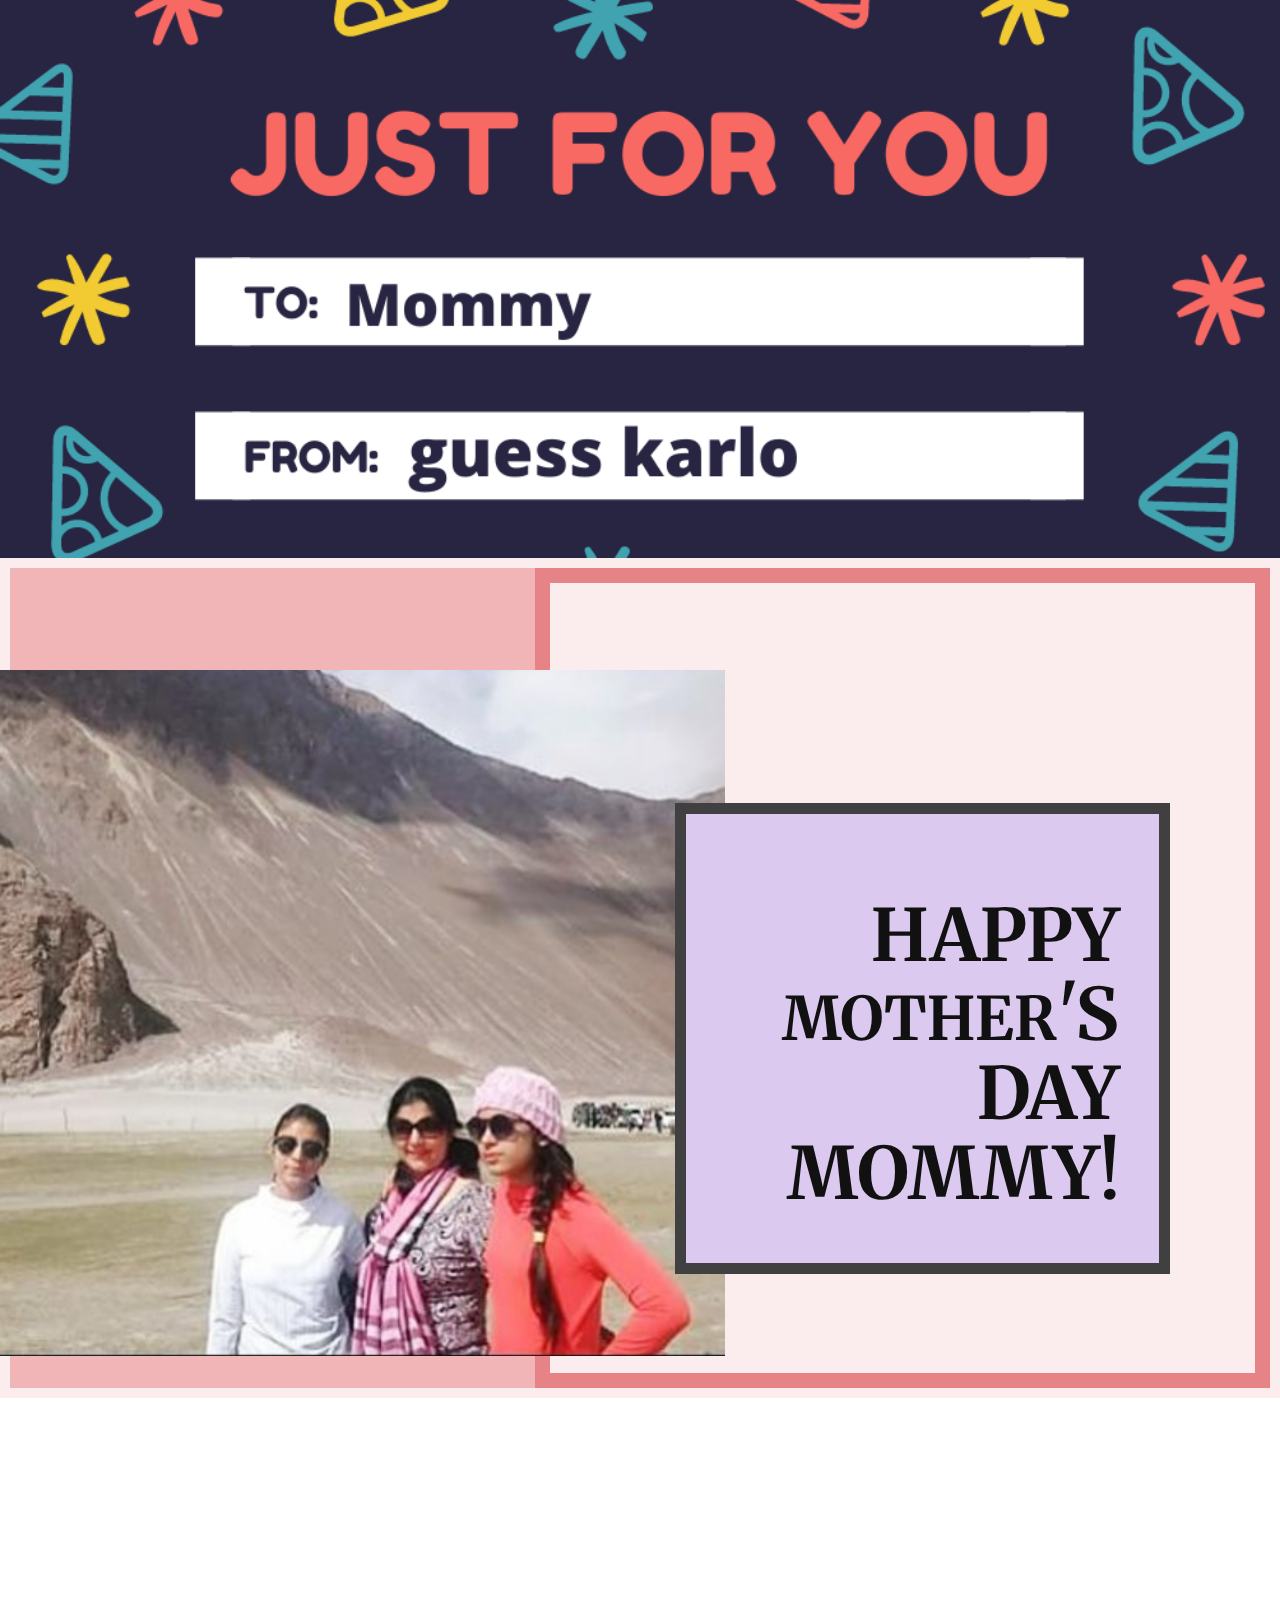
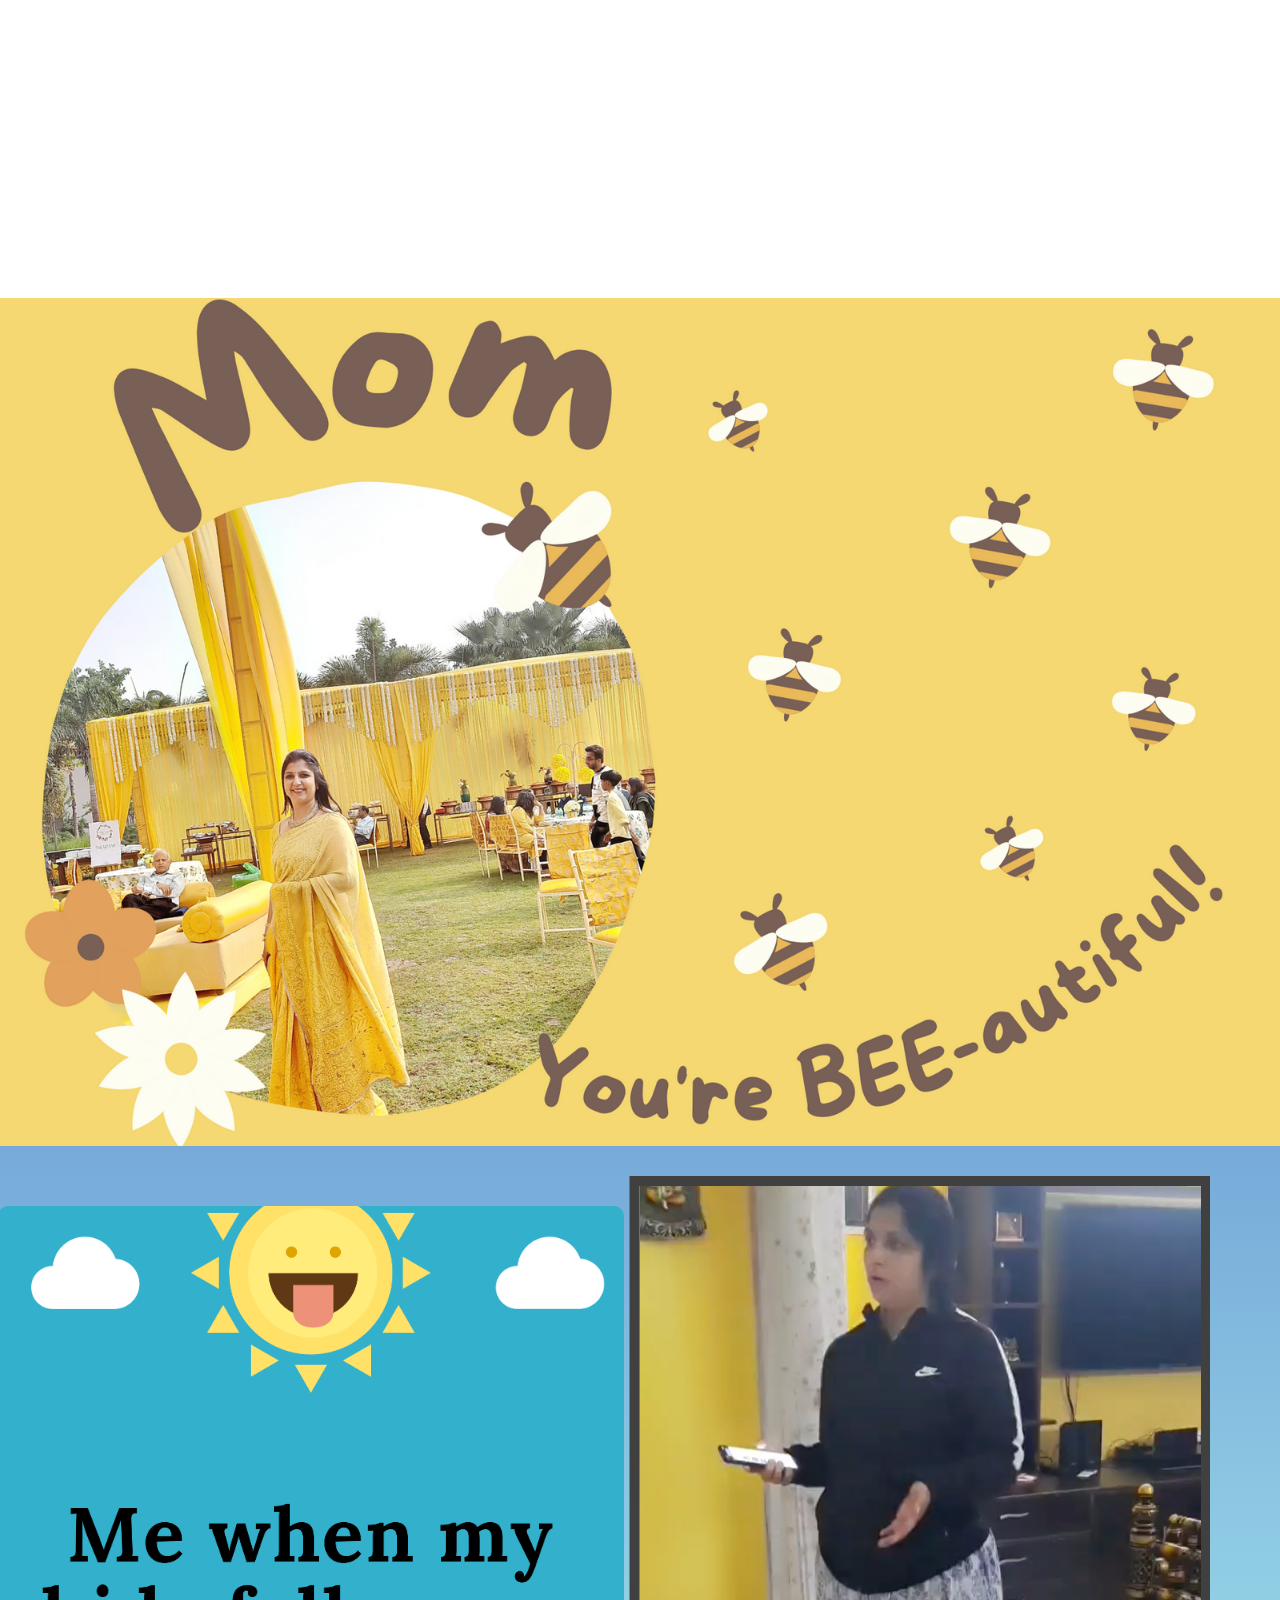
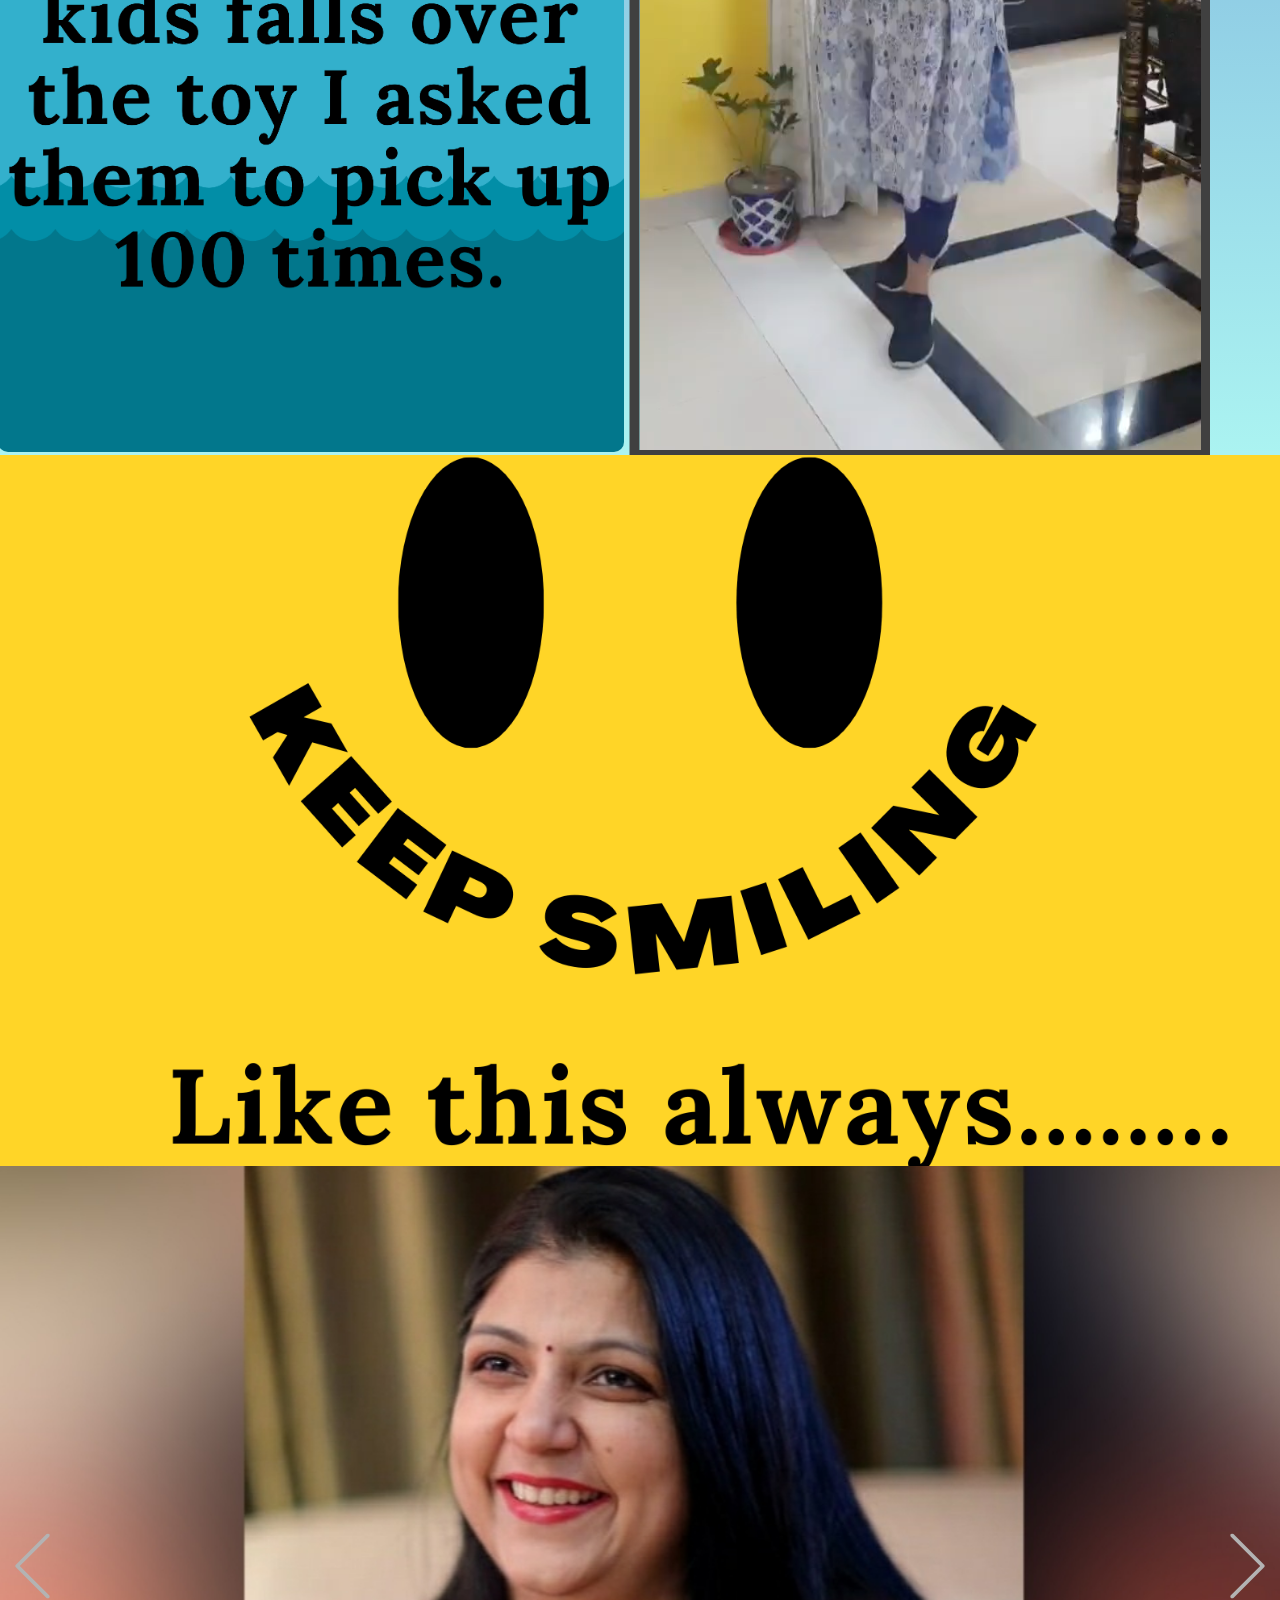
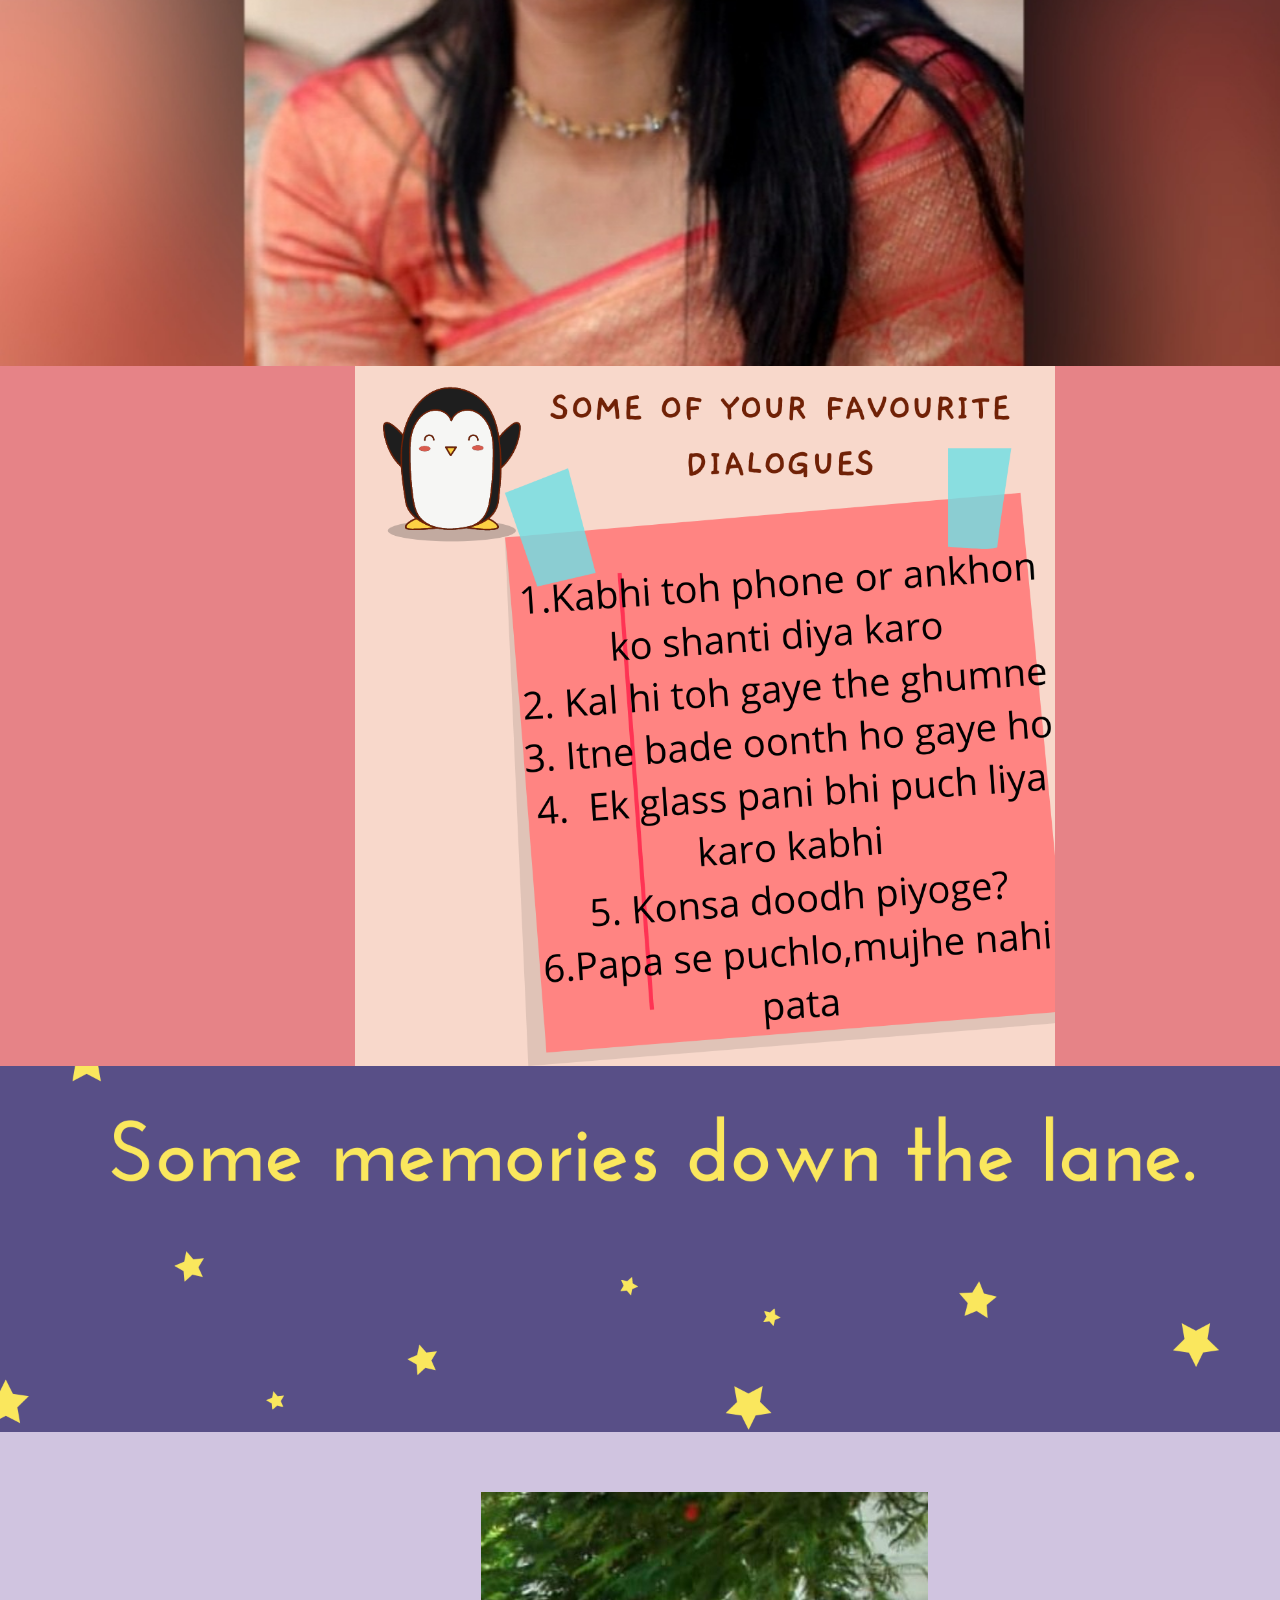
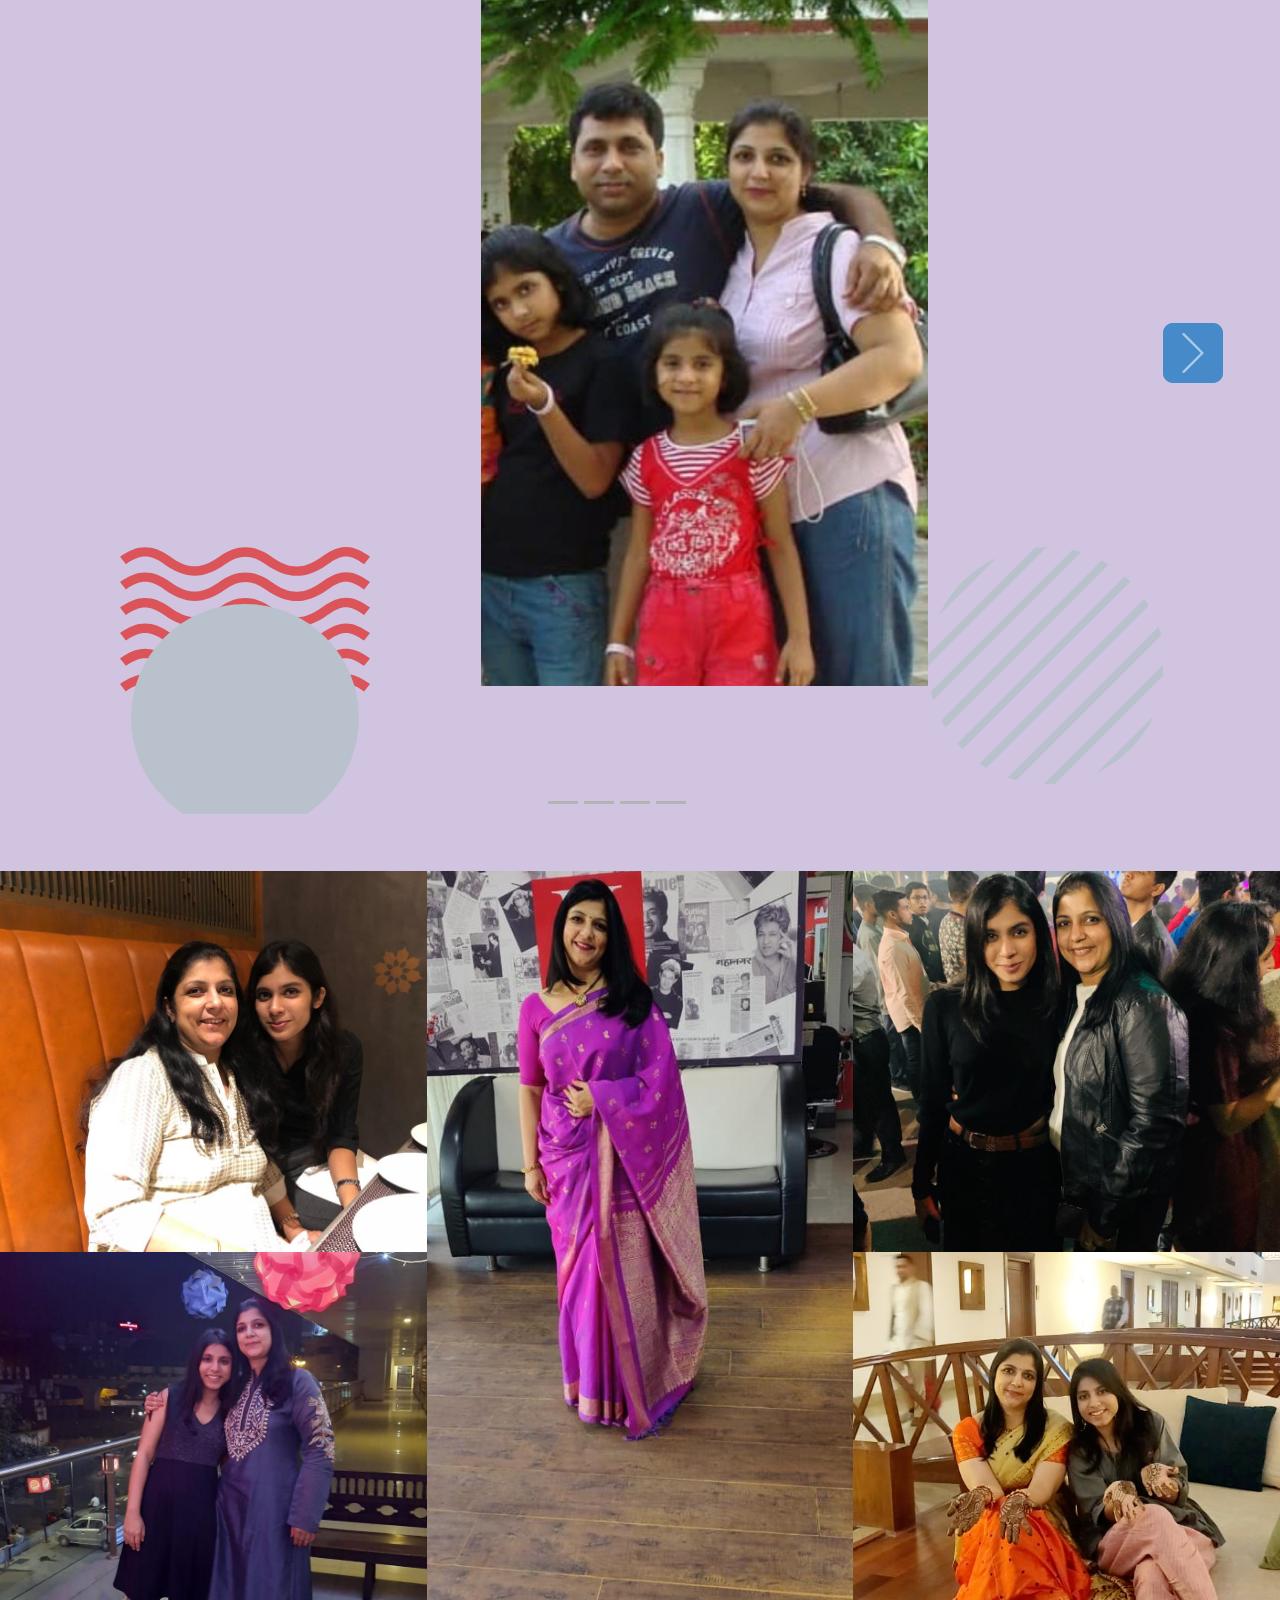
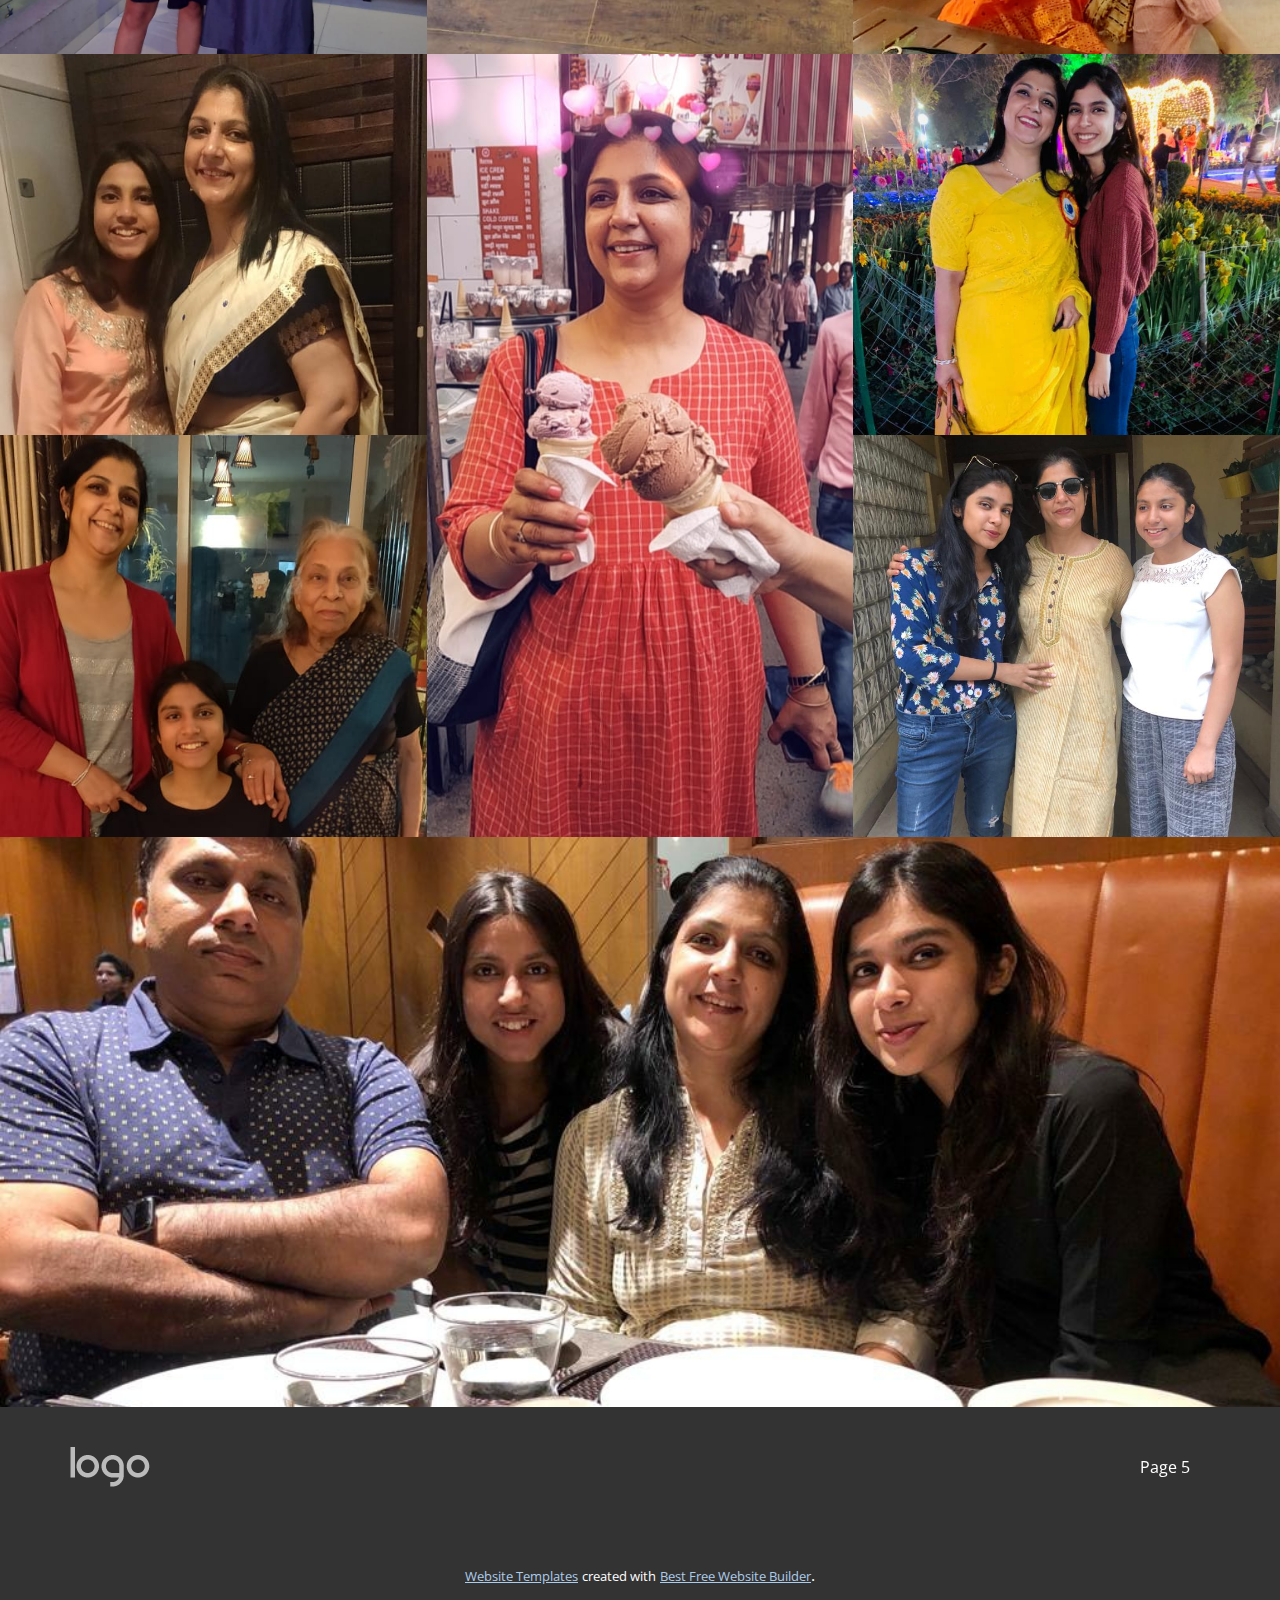
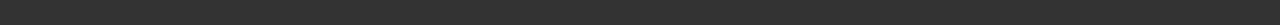
==== commit 6333357b: "added" ====
--- a/index.html
+++ b/index.html
@@ -24,6 +24,7 @@
     
     <link id="u-theme-google-font" rel="stylesheet" href="https://fonts.googleapis.com/css?family=Roboto:100,100i,300,300i,400,400i,500,500i,700,700i,900,900i|Open+Sans:300,300i,400,400i,600,600i,700,700i,800,800i">
     <link id="u-page-google-font" rel="stylesheet" href="https://fonts.googleapis.com/css?family=Merriweather:300,300i,400,400i,700,700i,900,900i">
+    
     
     
     
@@ -93,11 +94,23 @@
         </div>
       </div>
     </section>
-    <section class="u-clearfix u-image u-valign-middle-xs u-section-3" id="carousel_3083" data-image-width="2000" data-image-height="1400">
+    <section class="u-clearfix u-section-3" id="sec-f584">
+      <div class="u-clearfix u-sheet u-sheet-1">
+        <div class="u-expanded u-uploaded-video u-video">
+          <div class="embed-responsive">
+            <video class="embed-responsive-item" loop="" autoplay="autoplay" playsinline="">
+              <source src="files/WhatsAppVideo2021-05-09at14.24.20.mp4" type="video/mp4">
+              <p>Your browser does not support HTML5 video.</p>
+            </video>
+          </div>
+        </div>
+      </div>
+    </section>
+    <section class="u-clearfix u-image u-valign-middle-xs u-section-4" id="carousel_3083" data-image-width="2000" data-image-height="1400">
       <div class="u-clearfix u-sheet u-sheet-1"></div>
     </section>
-    <section class="u-align-center u-clearfix u-gradient u-section-4" id="sec-9c59">
-      <div class="u-clearfix u-sheet u-valign-middle u-sheet-1">
+    <section class="u-align-center u-clearfix u-gradient u-section-5" id="sec-9c59">
+      <div class="u-clearfix u-sheet u-valign-middle-xl u-sheet-1">
         <div class="u-clearfix u-gutter-10 u-layout-wrap u-layout-wrap-1">
           <div class="u-layout">
             <div class="u-layout-row">
@@ -122,7 +135,7 @@
         </div>
       </div>
     </section>
-    <section class="u-clearfix u-section-5" id="sec-b0a2">
+    <section class="u-clearfix u-section-6" id="sec-b0a2">
       <img src="images/YellowSmileyRetroStickersCurvedTextQuotePoster.png" alt="" class="u-expanded-width u-image u-image-default u-image-1" data-image-width="1587" data-image-height="2245">
     </section>
     <section class="u-carousel u-slide u-block-2c2e-1" id="carousel_f5cf" data-interval="1500" data-u-ride="carousel" data-pause="false">
@@ -134,22 +147,22 @@
         <li data-u-target="#carousel_f5cf" data-u-slide-to="4"></li>
       </ol>
       <div class="u-carousel-inner" role="listbox">
-        <div class="u-active u-align-left u-carousel-item u-clearfix u-image u-section-6-1" data-image-width="956" data-image-height="1223">
-          <div class="u-clearfix u-sheet u-sheet-1"></div>
-        </div>
-        <div class="u-align-left u-carousel-item u-clearfix u-image u-shading u-section-6-2" src="" data-image-width="1080" data-image-height="2340">
-          <div class="u-clearfix u-sheet u-sheet-1"></div>
-        </div>
-        <div class="u-carousel-item u-clearfix u-image u-section-6-3" data-image-width="576" data-image-height="1280">
-          <div class="u-clearfix u-sheet u-sheet-1"></div>
-        </div>
-        <div class="u-carousel-item u-clearfix u-image u-section-6-4" data-image-width="738" data-image-height="1600">
-          <div class="u-clearfix u-sheet u-sheet-1"></div>
-        </div>
-        <div class="u-carousel-item u-clearfix u-image u-section-6-5" data-image-width="864" data-image-height="1152">
-          <div class="u-clearfix u-sheet u-sheet-1"></div>
-        </div>
-        <div class="u-carousel-item u-clearfix u-image u-section-6-6" data-image-width="1080" data-image-height="2340">
+        <div class="u-active u-align-left u-carousel-item u-clearfix u-image u-section-7-1" data-image-width="956" data-image-height="1223">
+          <div class="u-clearfix u-sheet u-sheet-1"></div>
+        </div>
+        <div class="u-align-left u-carousel-item u-clearfix u-image u-shading u-section-7-2" src="" data-image-width="1080" data-image-height="2340">
+          <div class="u-clearfix u-sheet u-sheet-1"></div>
+        </div>
+        <div class="u-carousel-item u-clearfix u-image u-section-7-3" data-image-width="576" data-image-height="1280">
+          <div class="u-clearfix u-sheet u-sheet-1"></div>
+        </div>
+        <div class="u-carousel-item u-clearfix u-image u-section-7-4" data-image-width="738" data-image-height="1600">
+          <div class="u-clearfix u-sheet u-sheet-1"></div>
+        </div>
+        <div class="u-carousel-item u-clearfix u-image u-section-7-5" data-image-width="864" data-image-height="1152">
+          <div class="u-clearfix u-sheet u-sheet-1"></div>
+        </div>
+        <div class="u-carousel-item u-clearfix u-image u-section-7-6" data-image-width="1080" data-image-height="2340">
           <div class="u-clearfix u-sheet u-sheet-1"></div>
         </div>
       </div>
@@ -168,13 +181,13 @@
         <span class="sr-only">Next</span>
       </a>
     </section>
-    <section class="u-clearfix u-palette-2-light-1 u-section-7" id="sec-d41f">
+    <section class="u-clearfix u-palette-2-light-1 u-section-8" id="sec-d41f">
       <div class="u-clearfix u-sheet u-sheet-1">
         <img src="images/PinkPenguinCuteMotivationalSquareOptionalMeme2.png" alt="" class="u-expanded-height u-image u-image-default u-preserve-proportions u-image-1" data-image-width="1080" data-image-height="1080">
       </div>
     </section>
-    <section class="u-clearfix u-image u-section-8" id="sec-5fba" data-image-width="1920" data-image-height="1080"></section>
-    <section class="u-clearfix u-custom-color-1 u-section-9" id="carousel_01a8">
+    <section class="u-clearfix u-image u-section-9" id="sec-5fba" data-image-width="1920" data-image-height="1080"></section>
+    <section class="u-clearfix u-custom-color-1 u-section-10" id="carousel_01a8">
       <div class="u-clearfix u-sheet u-valign-middle u-sheet-1">
         <div id="carousel-924a" data-interval="5000" data-u-ride="carousel" class="u-carousel u-slider u-slider-1">
           <ol class="u-absolute-hcenter u-carousel-indicators u-carousel-indicators-1">
@@ -246,7 +259,7 @@
         </div>
       </div>
     </section>
-    <section class="u-clearfix u-section-10" id="sec-1906">
+    <section class="u-clearfix u-section-11" id="sec-1906">
       <div class="u-clearfix u-expanded-width u-gutter-0 u-layout-wrap u-layout-wrap-1">
         <div class="u-gutter-0 u-layout">
           <div class="u-layout-row">
@@ -281,7 +294,7 @@
         </div>
       </div>
     </section>
-    <section class="u-clearfix u-valign-middle u-section-11" id="carousel_f4cb">
+    <section class="u-clearfix u-valign-middle u-section-12" id="carousel_f4cb">
       <div class="u-clearfix u-expanded-width u-gutter-0 u-layout-wrap u-layout-wrap-1">
         <div class="u-gutter-0 u-layout">
           <div class="u-layout-row">
@@ -316,12 +329,40 @@
         </div>
       </div>
     </section>
-    <section class="u-clearfix u-image u-section-12" id="carousel_a9e4" data-image-width="1008" data-image-height="458">
+    <section class="u-clearfix u-image u-section-13" id="carousel_a9e4" data-image-width="1008" data-image-height="458">
       <div class="u-clearfix u-sheet u-sheet-1"></div>
     </section>
     
     
-    <footer class="u-align-left u-clearfix u-footer u-grey-80 u-footer" id="sec-f430"><div class="u-clearfix u-sheet u-sheet-1"></div></footer>
+    <footer class="u-clearfix u-footer u-grey-80" id="sec-f430"><div class="u-clearfix u-sheet u-valign-middle u-sheet-1">
+        <a href="https://nicepage.com" class="u-image u-logo u-image-1">
+          <img src="images/default-logo.png" class="u-logo-image u-logo-image-1">
+        </a>
+        <nav class="u-menu u-menu-dropdown u-offcanvas u-menu-1">
+          <div class="menu-collapse">
+            <a class="u-button-style u-nav-link" href="#">
+              <svg><use xmlns:xlink="http://www.w3.org/1999/xlink" xlink:href="#menu-hamburger"></use></svg>
+              <svg version="1.1" xmlns="http://www.w3.org/2000/svg" xmlns:xlink="http://www.w3.org/1999/xlink"><defs><symbol id="menu-hamburger" viewBox="0 0 16 16" style="width: 16px; height: 16px;"><rect y="1" width="16" height="2"></rect><rect y="7" width="16" height="2"></rect><rect y="13" width="16" height="2"></rect>
+</symbol>
+</defs></svg>
+            </a>
+          </div>
+          <div class="u-nav-container">
+            <ul class="u-nav u-unstyled"><li class="u-nav-item"><a class="u-button-style u-nav-link" href="Page-5.html">Page 5</a>
+</li></ul>
+          </div>
+          <div class="u-nav-container-collapse">
+            <div class="u-black u-container-style u-inner-container-layout u-opacity u-opacity-95 u-sidenav">
+              <div class="u-sidenav-overflow">
+                <div class="u-menu-close"></div>
+                <ul class="u-align-center u-nav u-popupmenu-items u-unstyled u-nav-2"><li class="u-nav-item"><a class="u-button-style u-nav-link" href="Page-5.html">Page 5</a>
+</li></ul>
+              </div>
+            </div>
+            <div class="u-black u-menu-overlay u-opacity u-opacity-70"></div>
+          </div>
+        </nav>
+      </div></footer>
     <section class="u-backlink u-clearfix u-grey-80">
       <a class="u-link" href="https://nicepage.com/website-templates" target="_blank">
         <span>Website Templates</span>
--- a/nicepage.css
+++ b/nicepage.css
@@ -32607,34 +32607,47 @@
     width: auto;
   }
 }
-
-.u-footer {
-  background-image: none;
-}
-
+@media (max-width: 575px) {
+  .u-header .u-image-1 {
+    width: 64px;
+  }
+}
 .u-footer .u-sheet-1 {
   min-height: 120px;
 }
+
+.u-footer .u-image-1 {
+  width: 80px;
+  height: 40px;
+  margin: 40px auto 0 0;
+}
+
+.u-footer .u-logo-image-1 {
+  max-width: 80px;
+  max-height: 80px;
+}
+
+.u-footer .u-menu-1 {
+  margin: -38px 0 42px auto;
+}
+
+.u-footer .u-nav-2 {
+  font-size: 1.25rem;
+}
 @media (max-width: 1199px) {
-  .u-footer .u-sheet-1 {
-    min-height: 99px;
+  .u-footer .u-image-1 {
+    width: auto;
+    height: auto;
   }
 }
 @media (max-width: 991px) {
-  .u-footer .u-sheet-1 {
-    min-height: 76px;
-  }
-}
-@media (max-width: 767px) {
-  .u-footer .u-sheet-1 {
-    min-height: 57px;
-  }
-}
-@media (max-width: 575px) {
-  .u-footer .u-sheet-1 {
-    min-height: 36px;
-  }
-}
+  .u-footer .u-image-1 {
+    width: 80px;
+    height: 40px;
+  }
+}
+
+
 
  /*begin-variables base-font-size*/ 
  html { font-size: 16px; }
--- a/Page-5.css
+++ b/Page-5.css
@@ -1,167 +1,167 @@
-.u-section-6-1 {
+.u-section-7-1 {
   background-image: url("images/IMG-20190808-WA00051.jpg");
   background-position: 50% 23.47%;
 }
 
-.u-section-6-1 .u-sheet-1 {
+.u-section-7-1 .u-sheet-1 {
   min-height: 800px;
 }
 
 @media (max-width: 991px) {
-  .u-section-6-1 .u-sheet-1 {
+  .u-section-7-1 .u-sheet-1 {
     min-height: 613px;
   }
 }
 
 @media (max-width: 767px) {
-  .u-section-6-1 .u-sheet-1 {
+  .u-section-7-1 .u-sheet-1 {
     min-height: 460px;
   }
 }
 
 @media (max-width: 575px) {
-  .u-section-6-1 .u-sheet-1 {
+  .u-section-7-1 .u-sheet-1 {
     min-height: 290px;
   }
-}.u-section-6-2 {
+}.u-section-7-2 {
   background-image: linear-gradient(0deg, rgba(0,0,0,0.4), rgba(0,0,0,0.4)), url("images/Screenshot_20200131-144339_Drive.jpg");
   background-position: 50% 50%;
 }
 
-.u-section-6-2 .u-sheet-1 {
+.u-section-7-2 .u-sheet-1 {
   min-height: 1387px;
 }
 
 @media (max-width: 1199px) {
-  .u-section-6-2 .u-sheet-1 {
+  .u-section-7-2 .u-sheet-1 {
     min-height: 927px;
   }
 }
 
 @media (max-width: 991px) {
-  .u-section-6-2 .u-sheet-1 {
+  .u-section-7-2 .u-sheet-1 {
     min-height: 689px;
   }
 }
 
 @media (max-width: 767px) {
-  .u-section-6-2 .u-sheet-1 {
+  .u-section-7-2 .u-sheet-1 {
     min-height: 380px;
   }
 }
 
 @media (max-width: 575px) {
-  .u-section-6-2 .u-sheet-1 {
+  .u-section-7-2 .u-sheet-1 {
     min-height: 239px;
   }
-}.u-section-6-3 {
+}.u-section-7-3 {
   background-image: url("images/IMG-20190810-WA0017.jpg");
   background-position: 50% 26.36%;
 }
 
-.u-section-6-3 .u-sheet-1 {
+.u-section-7-3 .u-sheet-1 {
   min-height: 1387px;
 }
 
 @media (max-width: 1199px) {
-  .u-section-6-3 .u-sheet-1 {
+  .u-section-7-3 .u-sheet-1 {
     min-height: 1144px;
   }
 }
 
 @media (max-width: 991px) {
-  .u-section-6-3 .u-sheet-1 {
+  .u-section-7-3 .u-sheet-1 {
     min-height: 876px;
   }
 }
 
 @media (max-width: 767px) {
-  .u-section-6-3 .u-sheet-1 {
+  .u-section-7-3 .u-sheet-1 {
     min-height: 657px;
   }
 }
 
 @media (max-width: 575px) {
-  .u-section-6-3 .u-sheet-1 {
+  .u-section-7-3 .u-sheet-1 {
     min-height: 414px;
   }
-}.u-section-6-4 {
+}.u-section-7-4 {
   background-image: url("images/Screenshot_20200115-155346_Drive.jpg");
 }
 
-.u-section-6-4 .u-sheet-1 {
+.u-section-7-4 .u-sheet-1 {
   min-height: 1387px;
 }
 
 @media (max-width: 1199px) {
-  .u-section-6-4 .u-sheet-1 {
+  .u-section-7-4 .u-sheet-1 {
     min-height: 1144px;
   }
 }
 
 @media (max-width: 991px) {
-  .u-section-6-4 .u-sheet-1 {
+  .u-section-7-4 .u-sheet-1 {
     min-height: 876px;
   }
 }
 
 @media (max-width: 767px) {
-  .u-section-6-4 .u-sheet-1 {
+  .u-section-7-4 .u-sheet-1 {
     min-height: 657px;
   }
 }
 
 @media (max-width: 575px) {
-  .u-section-6-4 .u-sheet-1 {
+  .u-section-7-4 .u-sheet-1 {
     min-height: 414px;
   }
-}.u-section-6-5 {
+}.u-section-7-5 {
   background-image: url("images/IMG-20181027-WA0030.jpg");
   background-position: 50% 2.36%;
 }
 
-.u-section-6-5 .u-sheet-1 {
+.u-section-7-5 .u-sheet-1 {
   min-height: 1387px;
 }
 
 @media (max-width: 1199px) {
-  .u-section-6-5 .u-sheet-1 {
+  .u-section-7-5 .u-sheet-1 {
     min-height: 1144px;
   }
 }
 
 @media (max-width: 991px) {
-  .u-section-6-5 .u-sheet-1 {
+  .u-section-7-5 .u-sheet-1 {
     min-height: 876px;
   }
 }
 
 @media (max-width: 767px) {
-  .u-section-6-5 .u-sheet-1 {
+  .u-section-7-5 .u-sheet-1 {
     min-height: 657px;
   }
 }
 
 @media (max-width: 575px) {
-  .u-section-6-5 .u-sheet-1 {
+  .u-section-7-5 .u-sheet-1 {
     min-height: 414px;
   }
-}.u-section-6-6 {
+}.u-section-7-6 {
   background-image: url("images/Screenshot_20200131-143741_Drive.jpg");
 }
 
-.u-section-6-6 .u-sheet-1 {
+.u-section-7-6 .u-sheet-1 {
   min-height: 1387px;
 }
 
 @media (max-width: 767px) {
-  .u-section-6-6 .u-sheet-1 {
+  .u-section-7-6 .u-sheet-1 {
     min-height: 1347px;
   }
 }
 
 @media (max-width: 575px) {
-  .u-section-6-6 .u-sheet-1 {
+  .u-section-7-6 .u-sheet-1 {
     min-height: 1080px;
   }
 }.u-section-1 {
@@ -332,88 +332,114 @@
     margin-left: 0;
     margin-right: 0;
   }
-}.u-section-3 {
+}.u-section-3 .u-sheet-1 {
+  min-height: 500px;
+}
+
+@media (max-width: 1199px) {
+  .u-section-3 .u-sheet-1 {
+    min-height: 560px;
+  }
+}
+
+@media (max-width: 991px) {
+  .u-section-3 .u-sheet-1 {
+    min-height: 400px;
+  }
+}
+
+@media (max-width: 767px) {
+  .u-section-3 .u-sheet-1 {
+    min-height: 350px;
+  }
+}
+
+@media (max-width: 575px) {
+  .u-section-3 .u-sheet-1 {
+    min-height: 220px;
+  }
+}.u-section-4 {
   background-image: url("images/YellowandBrownBeeCuteFriendlyMothersDayPortraitFoldedCard1.png");
   background-position: 50% 50%;
 }
 
-.u-section-3 .u-sheet-1 {
+.u-section-4 .u-sheet-1 {
   min-height: 848px;
 }
 
 @media (max-width: 1199px) {
-  .u-section-3 .u-sheet-1 {
-    min-height: 699px;
+  .u-section-4 .u-sheet-1 {
+    min-height: 682px;
   }
 }
 
 @media (max-width: 991px) {
-  .u-section-3 .u-sheet-1 {
-    min-height: 535px;
+  .u-section-4 .u-sheet-1 {
+    min-height: 523px;
   }
 }
 
 @media (max-width: 767px) {
-  .u-section-3 .u-sheet-1 {
-    min-height: 401px;
+  .u-section-4 .u-sheet-1 {
+    min-height: 392px;
   }
 }
 
 @media (max-width: 575px) {
-  .u-section-3 .u-sheet-1 {
-    min-height: 252px;
-  }
-}.u-section-4 {
+  .u-section-4 .u-sheet-1 {
+    min-height: 247px;
+  }
+}.u-section-5 {
   background-image: linear-gradient(#77aad9, #adf6f2);
 }
 
-.u-section-4 .u-sheet-1 {
+.u-section-5 .u-sheet-1 {
   min-height: 944px;
 }
 
-.u-section-4 .u-layout-wrap-1 {
+.u-section-5 .u-layout-wrap-1 {
   width: 1172px;
   margin: 30px 0 30px -32px;
 }
 
-.u-section-4 .u-layout-cell-1 {
+.u-section-5 .u-layout-cell-1 {
   min-height: 894px;
 }
 
-.u-section-4 .u-container-layout-1 {
+.u-section-5 .u-container-layout-1 {
   padding: 30px 0 30px 30px;
 }
 
-.u-section-4 .u-image-1 {
+.u-section-5 .u-image-1 {
   width: 626px;
   height: 846px;
   margin: 0 auto -22px -70px;
 }
 
-.u-section-4 .u-video-1 {
+.u-section-5 .u-video-1 {
   min-height: 894px;
 }
 
-.u-section-4 .u-container-layout-2 {
+.u-section-5 .u-container-layout-2 {
   padding: 30px;
 }
 
 @media (max-width: 1199px) {
-  .u-section-4 .u-sheet-1 {
-    min-height: 1040px;
-  }
-
-  .u-section-4 .u-layout-wrap-1 {
-    position: relative;
+  .u-section-5 .u-sheet-1 {
+    min-height: 904px;
+  }
+
+  .u-section-5 .u-layout-wrap-1 {
     width: 940px;
+    margin-top: 167px;
     margin-left: 0;
   }
 
-  .u-section-4 .u-layout-cell-1 {
+  .u-section-5 .u-layout-cell-1 {
     min-height: 717px;
   }
 
-  .u-section-4 .u-image-1 {
+  .u-section-5 .u-image-1 {
     width: 475px;
     height: 685px;
     margin-top: -30px;
@@ -421,87 +447,100 @@
     margin-left: -35px;
   }
 
-  .u-section-4 .u-video-1 {
+  .u-section-5 .u-video-1 {
     min-height: 717px;
   }
 }
 
 @media (max-width: 991px) {
-  .u-section-4 .u-sheet-1 {
+  .u-section-5 .u-sheet-1 {
     min-height: 963px;
   }
 
-  .u-section-4 .u-layout-wrap-1 {
+  .u-section-5 .u-layout-wrap-1 {
+    position: relative;
     width: 720px;
   }
 
-  .u-section-4 .u-layout-cell-1 {
+  .u-section-5 .u-layout-cell-1 {
     min-height: 549px;
   }
 
-  .u-section-4 .u-image-1 {
+  .u-section-5 .u-image-1 {
     width: 330px;
     height: 446px;
     margin-left: 0;
   }
 
-  .u-section-4 .u-video-1 {
+  .u-section-5 .u-video-1 {
     min-height: 549px;
   }
 }
 
 @media (max-width: 767px) {
-  .u-section-4 .u-sheet-1 {
+  .u-section-5 .u-sheet-1 {
     min-height: 1470px;
   }
 
-  .u-section-4 .u-layout-wrap-1 {
+  .u-section-5 .u-layout-wrap-1 {
     width: 540px;
   }
 
-  .u-section-4 .u-layout-cell-1 {
+  .u-section-5 .u-layout-cell-1 {
     min-height: 824px;
   }
 
-  .u-section-4 .u-container-layout-1 {
+  .u-section-5 .u-container-layout-1 {
     padding-left: 10px;
   }
 
-  .u-section-4 .u-video-1 {
+  .u-section-5 .u-video-1 {
     min-height: 824px;
   }
 
-  .u-section-4 .u-container-layout-2 {
+  .u-section-5 .u-container-layout-2 {
     padding-left: 10px;
     padding-right: 10px;
   }
 }
 
 @media (max-width: 575px) {
-  .u-section-4 .u-sheet-1 {
+  .u-section-5 .u-sheet-1 {
     min-height: 1188px;
   }
 
-  .u-section-4 .u-layout-wrap-1 {
+  .u-section-5 .u-layout-wrap-1 {
     width: 340px;
   }
 
-  .u-section-4 .u-layout-cell-1 {
+  .u-section-5 .u-layout-cell-1 {
     min-height: 519px;
   }
 
-  .u-section-4 .u-video-1 {
+  .u-section-5 .u-video-1 {
     min-height: 519px;
   }
-}.u-section-5 {
+}.u-section-6 {
   min-height: 546px;
 }
 
-.u-section-5 .u-image-1 {
+.u-section-6 .u-image-1 {
   height: 711px;
   object-position: 0% 7.58%;
   margin-top: -35px;
   margin-bottom: 0;
+}
+
+@media (max-width: 1199px) {
+  .u-section-6 {
+    min-height: 711px;
+  }
+
+  .u-section-6 .u-image-1 {
+    height: 704px;
+    margin-top: 0;
+    margin-bottom: 7px;
+  }
 }.u-block-2c2e-2 {
   position: absolute;
   bottom: 10px;
@@ -515,109 +554,109 @@
 .u-block-2c2e-4 {
   position: absolute;
   right: 0;
-}.u-section-7 {
+}.u-section-8 {
   background-image: none;
 }
 
-.u-section-7 .u-sheet-1 {
+.u-section-8 .u-sheet-1 {
   min-height: 700px;
 }
 
-.u-section-7 .u-image-1 {
+.u-section-8 .u-image-1 {
   width: 700px;
   left: auto;
   right: 155px;
-}.u-section-8 {
+}.u-section-9 {
   background-image: url("images/PurpleIllustratedUnicornCuteDesktopWallpaper.png");
   min-height: 366px;
   background-position: 50% 22.6%;
 }
 
 @media (max-width: 1199px) {
-  .u-section-8 {
+  .u-section-9 {
     min-height: 266px;
   }
 }
 
 @media (max-width: 991px) {
-  .u-section-8 {
+  .u-section-9 {
     min-height: 1869px;
   }
-}.u-section-9 {
+}.u-section-10 {
   background-image: none;
 }
 
-.u-section-9 .u-sheet-1 {
+.u-section-10 .u-sheet-1 {
   min-height: 1036px;
 }
 
-.u-section-9 .u-slider-1 {
+.u-section-10 .u-slider-1 {
   width: 1093px;
   min-height: 807px;
   margin: 60px auto 60px 0;
 }
 
-.u-section-9 .u-carousel-indicators-1 {
+.u-section-10 .u-carousel-indicators-1 {
   position: absolute;
   bottom: 10px;
 }
 
-.u-section-9 .u-container-layout-1 {
+.u-section-10 .u-container-layout-1 {
   padding: 30px 50px;
 }
 
-.u-section-9 .u-image-1 {
+.u-section-10 .u-image-1 {
   width: 447px;
   height: 794px;
   margin: -30px 185px 0 auto;
 }
 
-.u-section-9 .u-shape-1 {
+.u-section-10 .u-shape-1 {
   width: 250px;
   height: 156px;
   margin: -139px auto 0 0;
 }
 
-.u-section-9 .u-shape-2 {
+.u-section-10 .u-shape-2 {
   width: 237px;
   height: 237px;
   margin: -156px -52px 0 auto;
 }
 
-.u-section-9 .u-shape-3 {
+.u-section-10 .u-shape-3 {
   width: 228px;
   height: 228px;
   margin: -180px auto -48px 11px;
 }
 
-.u-section-9 .u-container-layout-2 {
+.u-section-10 .u-container-layout-2 {
   padding: 30px 50px;
 }
 
-.u-section-9 .u-image-2 {
+.u-section-10 .u-image-2 {
   width: 1130px;
   height: 782px;
   margin: -25px auto -30px -50px;
 }
 
-.u-section-9 .u-image-3 {
+.u-section-10 .u-image-3 {
   background-image: url("images/20200506_0217531.jpg");
 }
 
-.u-section-9 .u-container-layout-3 {
+.u-section-10 .u-container-layout-3 {
   padding: 30px 50px;
 }
 
-.u-section-9 .u-image-4 {
+.u-section-10 .u-image-4 {
   background-image: url("images/20200506_232103.jpg");
   background-position: 50% 14.93%;
 }
 
-.u-section-9 .u-container-layout-4 {
+.u-section-10 .u-container-layout-4 {
   padding: 30px 50px;
 }
 
-.u-section-9 .u-carousel-control-1 {
+.u-section-10 .u-carousel-control-1 {
   width: 60px;
   height: 60px;
   background-image: none;
@@ -626,7 +665,7 @@
   position: absolute;
 }
 
-.u-section-9 .u-carousel-control-2 {
+.u-section-10 .u-carousel-control-2 {
   width: 60px;
   height: 60px;
   background-image: none;
@@ -636,11 +675,11 @@
 }
 
 @media (max-width: 1199px) {
-  .u-section-9 .u-sheet-1 {
+  .u-section-10 .u-sheet-1 {
     min-height: 856px;
   }
 
-  .u-section-9 .u-slider-1 {
+  .u-section-10 .u-slider-1 {
     width: 940px;
     min-height: 587px;
     height: auto;
@@ -648,24 +687,23 @@
     margin-left: auto;
   }
 
-  .u-section-9 .u-image-1 {
+  .u-section-10 .u-image-1 {
     height: 795px;
   }
 
-  .u-section-9 .u-shape-1 {
+  .u-section-10 .u-shape-1 {
     margin-top: 20px;
     margin-right: 185px;
     margin-left: auto;
-    margin-bottom: initial;
-  }
-
-  .u-section-9 .u-shape-2 {
+  }
+
+  .u-section-10 .u-shape-2 {
     width: 195px;
     margin-top: -340px;
     margin-right: 58px;
   }
 
-  .u-section-9 .u-shape-3 {
+  .u-section-10 .u-shape-3 {
     width: 220px;
     height: 220px;
     margin-top: -91px;
@@ -673,7 +711,7 @@
     margin-left: 240px;
   }
 
-  .u-section-9 .u-image-2 {
+  .u-section-10 .u-image-2 {
     width: 840px;
     height: 582px;
     margin-left: 0;
@@ -681,620 +719,619 @@
 }
 
 @media (max-width: 991px) {
-  .u-section-9 .u-sheet-1 {
+  .u-section-10 .u-sheet-1 {
     min-height: 711px;
   }
 
-  .u-section-9 .u-slider-1 {
+  .u-section-10 .u-slider-1 {
     width: 720px;
     min-height: 788px;
     margin-right: auto;
     margin-left: 210px;
   }
 
-  .u-section-9 .u-container-layout-1 {
+  .u-section-10 .u-container-layout-1 {
     padding-left: 30px;
     padding-right: 30px;
   }
 
-  .u-section-9 .u-shape-1 {
-    margin: -57px auto 0 210px;
-  }
-
-  .u-section-9 .u-shape-2 {
+  .u-section-10 .u-shape-2 {
     width: 237px;
-    margin-right: 184px;
-  }
-
-  .u-section-9 .u-shape-3 {
-    margin-left: 210px;
-  }
-
-  .u-section-9 .u-container-layout-2 {
+    margin-top: 20px;
+    margin-right: 185px;
+  }
+
+  .u-section-10 .u-shape-3 {
+    margin: 20px 185px -48px auto;
+  }
+
+  .u-section-10 .u-container-layout-2 {
     padding-left: 30px;
     padding-right: 30px;
   }
 
-  .u-section-9 .u-image-2 {
+  .u-section-10 .u-image-2 {
     width: 660px;
     height: 457px;
   }
 
-  .u-section-9 .u-container-layout-3 {
+  .u-section-10 .u-container-layout-3 {
     padding-left: 30px;
     padding-right: 30px;
   }
 
-  .u-section-9 .u-container-layout-4 {
+  .u-section-10 .u-container-layout-4 {
     padding-left: 30px;
     padding-right: 30px;
   }
 }
 
 @media (max-width: 767px) {
-  .u-section-9 .u-sheet-1 {
+  .u-section-10 .u-sheet-1 {
     min-height: 614px;
   }
 
-  .u-section-9 .u-slider-1 {
+  .u-section-10 .u-slider-1 {
     width: 540px;
     margin-left: 300px;
   }
 
-  .u-section-9 .u-container-layout-1 {
+  .u-section-10 .u-container-layout-1 {
     padding-left: 10px;
     padding-right: 10px;
   }
 
-  .u-section-9 .u-image-1 {
+  .u-section-10 .u-image-1 {
     margin-right: 73px;
   }
 
-  .u-section-9 .u-shape-1 {
+  .u-section-10 .u-shape-1 {
     width: 186px;
     height: 116px;
+    margin-right: 73px;
     margin-left: 300px;
   }
 
-  .u-section-9 .u-shape-2 {
+  .u-section-10 .u-shape-2 {
     margin-right: 250px;
   }
 
-  .u-section-9 .u-shape-3 {
-    margin-top: 174px;
-    margin-left: 300px;
-  }
-
-  .u-section-9 .u-container-layout-2 {
+  .u-section-10 .u-shape-3 {
+    margin: 174px 73px 0 300px;
+  }
+
+  .u-section-10 .u-container-layout-2 {
     padding-left: 10px;
     padding-right: 10px;
   }
 
-  .u-section-9 .u-image-2 {
+  .u-section-10 .u-image-2 {
     width: 520px;
     height: 360px;
   }
 
-  .u-section-9 .u-container-layout-3 {
+  .u-section-10 .u-container-layout-3 {
     padding-left: 10px;
     padding-right: 10px;
   }
 
-  .u-section-9 .u-container-layout-4 {
+  .u-section-10 .u-container-layout-4 {
     padding-left: 10px;
     padding-right: 10px;
   }
 }
 
 @media (max-width: 575px) {
-  .u-section-9 .u-sheet-1 {
+  .u-section-10 .u-sheet-1 {
     min-height: 282px;
   }
 
-  .u-section-9 .u-slider-1 {
+  .u-section-10 .u-slider-1 {
     width: 340px;
     margin-left: 400px;
   }
 
-  .u-section-9 .u-image-1 {
+  .u-section-10 .u-image-1 {
     width: 320px;
     height: 569px;
     margin-right: 0;
   }
 
-  .u-section-9 .u-shape-1 {
+  .u-section-10 .u-shape-1 {
     width: 119px;
     height: 75px;
     margin-top: -124px;
+    margin-right: 0;
     margin-left: 400px;
   }
 
-  .u-section-9 .u-shape-2 {
+  .u-section-10 .u-shape-2 {
     margin-right: 350px;
   }
 
-  .u-section-9 .u-shape-3 {
+  .u-section-10 .u-shape-3 {
     width: 153px;
     height: 153px;
     margin-top: 282px;
+    margin-right: 0;
     margin-left: 400px;
   }
 
-  .u-section-9 .u-image-2 {
+  .u-section-10 .u-image-2 {
     width: 320px;
     height: 222px;
   }
-}.u-section-10 {
+}.u-section-11 {
   min-height: 780px;
 }
 
-.u-section-10 .u-layout-wrap-1 {
+.u-section-11 .u-layout-wrap-1 {
   margin-top: -3px;
   margin-bottom: 0;
 }
 
-.u-section-10 .u-image-1 {
+.u-section-11 .u-image-1 {
   min-height: 381px;
   background-image: url("images/IMG-20191015-WA0026.jpg");
   background-position: 50% 50%;
 }
 
-.u-section-10 .u-container-layout-1 {
+.u-section-11 .u-container-layout-1 {
   padding: 30px;
 }
 
-.u-section-10 .u-image-2 {
+.u-section-11 .u-image-2 {
   min-height: 402px;
   background-image: url("images/IMG-20210508-WA0029.jpg");
 }
 
-.u-section-10 .u-container-layout-2 {
+.u-section-11 .u-container-layout-2 {
   padding: 30px 60px;
 }
 
-.u-section-10 .u-image-3 {
+.u-section-11 .u-image-3 {
   min-height: 783px;
   background-image: url("images/IMG-20191124-WA0009.jpg");
   background-position: 50% 50%;
 }
 
-.u-section-10 .u-container-layout-3 {
+.u-section-11 .u-container-layout-3 {
   padding: 30px;
 }
 
-.u-section-10 .u-image-4 {
+.u-section-11 .u-image-4 {
   min-height: 381px;
   background-image: url("images/IMG-20200101-WA0018.jpg");
 }
 
-.u-section-10 .u-container-layout-4 {
+.u-section-11 .u-container-layout-4 {
   padding: 30px 60px;
 }
 
-.u-section-10 .u-image-5 {
+.u-section-11 .u-image-5 {
   min-height: 402px;
   background-image: url("images/20191205_124412.jpg");
   background-position: 50% 50%;
 }
 
-.u-section-10 .u-container-layout-5 {
+.u-section-11 .u-container-layout-5 {
   padding: 30px;
 }
 
 @media (max-width: 1199px) {
-  .u-section-10 {
+  .u-section-11 {
     min-height: 643px;
   }
 
-  .u-section-10 .u-layout-wrap-1 {
+  .u-section-11 .u-layout-wrap-1 {
     min-height: 370px;
   }
 
-  .u-section-10 .u-image-1 {
+  .u-section-11 .u-image-1 {
     min-height: 314px;
   }
 
-  .u-section-10 .u-image-2 {
+  .u-section-11 .u-image-2 {
     min-height: 331px;
   }
 
-  .u-section-10 .u-container-layout-2 {
+  .u-section-11 .u-container-layout-2 {
     padding-left: 50px;
     padding-right: 50px;
   }
 
-  .u-section-10 .u-image-3 {
+  .u-section-11 .u-image-3 {
     min-height: 646px;
   }
 
-  .u-section-10 .u-image-4 {
+  .u-section-11 .u-image-4 {
     min-height: 314px;
   }
 
-  .u-section-10 .u-container-layout-4 {
+  .u-section-11 .u-container-layout-4 {
     padding-left: 50px;
     padding-right: 50px;
   }
 
-  .u-section-10 .u-image-5 {
+  .u-section-11 .u-image-5 {
     min-height: 331px;
   }
 }
 
 @media (max-width: 991px) {
-  .u-section-10 {
+  .u-section-11 {
     min-height: 1603px;
   }
 
-  .u-section-10 .u-layout-wrap-1 {
+  .u-section-11 .u-layout-wrap-1 {
     min-height: 1400px;
   }
 
-  .u-section-10 .u-image-1 {
+  .u-section-11 .u-image-1 {
     min-height: 361px;
   }
 
-  .u-section-10 .u-image-2 {
+  .u-section-11 .u-image-2 {
     min-height: 380px;
   }
 
-  .u-section-10 .u-container-layout-2 {
+  .u-section-11 .u-container-layout-2 {
     padding-left: 30px;
     padding-right: 30px;
   }
 
-  .u-section-10 .u-image-3 {
+  .u-section-11 .u-image-3 {
     min-height: 742px;
   }
 
-  .u-section-10 .u-image-4 {
+  .u-section-11 .u-image-4 {
     min-height: 722px;
   }
 
-  .u-section-10 .u-container-layout-4 {
+  .u-section-11 .u-container-layout-4 {
     padding-left: 60px;
     padding-right: 60px;
   }
 
-  .u-section-10 .u-image-5 {
+  .u-section-11 .u-image-5 {
     min-height: 761px;
   }
 }
 
 @media (max-width: 767px) {
-  .u-section-10 {
+  .u-section-11 {
     min-height: 1755px;
   }
 
-  .u-section-10 .u-layout-wrap-1 {
+  .u-section-11 .u-layout-wrap-1 {
     min-height: 1772px;
   }
 
-  .u-section-10 .u-image-1 {
+  .u-section-11 .u-image-1 {
     min-height: 542px;
   }
 
-  .u-section-10 .u-container-layout-1 {
+  .u-section-11 .u-container-layout-1 {
     padding-left: 10px;
     padding-right: 10px;
   }
 
-  .u-section-10 .u-image-2 {
+  .u-section-11 .u-image-2 {
     min-height: 570px;
   }
 
-  .u-section-10 .u-container-layout-2 {
+  .u-section-11 .u-container-layout-2 {
     padding-left: 50px;
     padding-right: 50px;
   }
 
-  .u-section-10 .u-image-3 {
+  .u-section-11 .u-image-3 {
     min-height: 626px;
   }
 
-  .u-section-10 .u-container-layout-3 {
+  .u-section-11 .u-container-layout-3 {
     padding-left: 10px;
     padding-right: 10px;
   }
 
-  .u-section-10 .u-image-4 {
+  .u-section-11 .u-image-4 {
     min-height: 542px;
   }
 
-  .u-section-10 .u-container-layout-4 {
+  .u-section-11 .u-container-layout-4 {
     padding-left: 50px;
     padding-right: 50px;
   }
 
-  .u-section-10 .u-image-5 {
+  .u-section-11 .u-image-5 {
     min-height: 571px;
   }
 
-  .u-section-10 .u-container-layout-5 {
+  .u-section-11 .u-container-layout-5 {
     padding-left: 10px;
     padding-right: 10px;
   }
 }
 
 @media (max-width: 575px) {
-  .u-section-10 {
+  .u-section-11 {
     min-height: 1142px;
   }
 
-  .u-section-10 .u-layout-wrap-1 {
+  .u-section-11 .u-layout-wrap-1 {
     min-height: 536px;
   }
 
-  .u-section-10 .u-image-1 {
+  .u-section-11 .u-image-1 {
     min-height: 341px;
   }
 
-  .u-section-10 .u-image-2 {
+  .u-section-11 .u-image-2 {
     min-height: 359px;
   }
 
-  .u-section-10 .u-image-3 {
+  .u-section-11 .u-image-3 {
     min-height: 394px;
   }
 
-  .u-section-10 .u-image-4 {
+  .u-section-11 .u-image-4 {
     min-height: 341px;
   }
 
-  .u-section-10 .u-image-5 {
+  .u-section-11 .u-image-5 {
     min-height: 360px;
   }
-}.u-section-11 {
+}.u-section-12 {
   min-height: 783px;
 }
 
-.u-section-11 .u-layout-wrap-1 {
+.u-section-12 .u-layout-wrap-1 {
   margin-top: 0;
   margin-bottom: 0;
   min-height: 783px;
 }
 
-.u-section-11 .u-image-1 {
+.u-section-12 .u-image-1 {
   min-height: 381px;
   background-image: url("images/IMG-20210508-WA0023.jpg");
   background-position: 50% 4.03%;
 }
 
-.u-section-11 .u-container-layout-1 {
+.u-section-12 .u-container-layout-1 {
   padding: 30px;
 }
 
-.u-section-11 .u-image-2 {
+.u-section-12 .u-image-2 {
   min-height: 402px;
   background-image: url("images/IMG-20181222-WA0016.jpg");
   background-position: 50% 11.86%;
 }
 
-.u-section-11 .u-container-layout-2 {
+.u-section-12 .u-container-layout-2 {
   padding: 30px 60px;
 }
 
-.u-section-11 .u-image-3 {
+.u-section-12 .u-image-3 {
   min-height: 783px;
   background-image: url("images/IMG-20210508-WA0014.jpg");
   background-position: 50% 50%;
 }
 
-.u-section-11 .u-container-layout-3 {
+.u-section-12 .u-container-layout-3 {
   padding: 30px;
 }
 
-.u-section-11 .u-image-4 {
+.u-section-12 .u-image-4 {
   min-height: 381px;
   background-image: url("images/MAKEUP_2020020823115399_save.jpg");
   background-position: 50% 0%;
 }
 
-.u-section-11 .u-container-layout-4 {
+.u-section-12 .u-container-layout-4 {
   padding: 30px 60px;
 }
 
-.u-section-11 .u-image-5 {
+.u-section-12 .u-image-5 {
   min-height: 402px;
   background-image: url("images/IMG-20210508-WA0018.jpg");
   background-position: 50% 50%;
 }
 
-.u-section-11 .u-container-layout-5 {
+.u-section-12 .u-container-layout-5 {
   padding: 30px;
 }
 
 @media (max-width: 1199px) {
-  .u-section-11 {
+  .u-section-12 {
     min-height: 646px;
   }
 
-  .u-section-11 .u-layout-wrap-1 {
+  .u-section-12 .u-layout-wrap-1 {
     min-height: 370px;
   }
 
-  .u-section-11 .u-image-1 {
+  .u-section-12 .u-image-1 {
     min-height: 314px;
   }
 
-  .u-section-11 .u-image-2 {
+  .u-section-12 .u-image-2 {
     min-height: 331px;
   }
 
-  .u-section-11 .u-container-layout-2 {
+  .u-section-12 .u-container-layout-2 {
     padding-left: 50px;
     padding-right: 50px;
   }
 
-  .u-section-11 .u-image-3 {
+  .u-section-12 .u-image-3 {
     min-height: 646px;
   }
 
-  .u-section-11 .u-image-4 {
+  .u-section-12 .u-image-4 {
     min-height: 314px;
   }
 
-  .u-section-11 .u-container-layout-4 {
+  .u-section-12 .u-container-layout-4 {
     padding-left: 50px;
     padding-right: 50px;
   }
 
-  .u-section-11 .u-image-5 {
+  .u-section-12 .u-image-5 {
     min-height: 331px;
   }
 }
 
 @media (max-width: 991px) {
-  .u-section-11 {
+  .u-section-12 {
     min-height: 1603px;
   }
 
-  .u-section-11 .u-layout-wrap-1 {
+  .u-section-12 .u-layout-wrap-1 {
     min-height: 1400px;
   }
 
-  .u-section-11 .u-image-1 {
+  .u-section-12 .u-image-1 {
     min-height: 361px;
   }
 
-  .u-section-11 .u-image-2 {
+  .u-section-12 .u-image-2 {
     min-height: 380px;
   }
 
-  .u-section-11 .u-container-layout-2 {
+  .u-section-12 .u-container-layout-2 {
     padding-left: 30px;
     padding-right: 30px;
   }
 
-  .u-section-11 .u-image-3 {
+  .u-section-12 .u-image-3 {
     min-height: 742px;
   }
 
-  .u-section-11 .u-image-4 {
+  .u-section-12 .u-image-4 {
     min-height: 722px;
   }
 
-  .u-section-11 .u-container-layout-4 {
+  .u-section-12 .u-container-layout-4 {
     padding-left: 60px;
     padding-right: 60px;
   }
 
-  .u-section-11 .u-image-5 {
+  .u-section-12 .u-image-5 {
     min-height: 761px;
   }
 }
 
 @media (max-width: 767px) {
-  .u-section-11 {
+  .u-section-12 {
     min-height: 1755px;
   }
 
-  .u-section-11 .u-layout-wrap-1 {
+  .u-section-12 .u-layout-wrap-1 {
     min-height: 1772px;
   }
 
-  .u-section-11 .u-image-1 {
+  .u-section-12 .u-image-1 {
     min-height: 542px;
   }
 
-  .u-section-11 .u-container-layout-1 {
+  .u-section-12 .u-container-layout-1 {
     padding-left: 10px;
     padding-right: 10px;
   }
 
-  .u-section-11 .u-image-2 {
+  .u-section-12 .u-image-2 {
     min-height: 570px;
   }
 
-  .u-section-11 .u-container-layout-2 {
+  .u-section-12 .u-container-layout-2 {
     padding-left: 50px;
     padding-right: 50px;
   }
 
-  .u-section-11 .u-image-3 {
+  .u-section-12 .u-image-3 {
     min-height: 626px;
   }
 
-  .u-section-11 .u-container-layout-3 {
+  .u-section-12 .u-container-layout-3 {
     padding-left: 10px;
     padding-right: 10px;
   }
 
-  .u-section-11 .u-image-4 {
+  .u-section-12 .u-image-4 {
     min-height: 542px;
   }
 
-  .u-section-11 .u-container-layout-4 {
+  .u-section-12 .u-container-layout-4 {
     padding-left: 50px;
     padding-right: 50px;
   }
 
-  .u-section-11 .u-image-5 {
+  .u-section-12 .u-image-5 {
     min-height: 571px;
   }
 
-  .u-section-11 .u-container-layout-5 {
+  .u-section-12 .u-container-layout-5 {
     padding-left: 10px;
     padding-right: 10px;
   }
 }
 
 @media (max-width: 575px) {
-  .u-section-11 {
+  .u-section-12 {
     min-height: 1142px;
   }
 
-  .u-section-11 .u-layout-wrap-1 {
+  .u-section-12 .u-layout-wrap-1 {
     min-height: 536px;
   }
 
-  .u-section-11 .u-image-1 {
+  .u-section-12 .u-image-1 {
     min-height: 341px;
   }
 
-  .u-section-11 .u-image-2 {
+  .u-section-12 .u-image-2 {
     min-height: 359px;
   }
 
-  .u-section-11 .u-image-3 {
+  .u-section-12 .u-image-3 {
     min-height: 394px;
   }
 
-  .u-section-11 .u-image-4 {
+  .u-section-12 .u-image-4 {
     min-height: 341px;
   }
 
-  .u-section-11 .u-image-5 {
+  .u-section-12 .u-image-5 {
     min-height: 360px;
   }
-}.u-section-12 {
+}.u-section-13 {
   background-image: url("images/IMG-20191015-WA0027__01.jpg");
 }
 
-.u-section-12 .u-sheet-1 {
+.u-section-13 .u-sheet-1 {
   min-height: 570px;
 }
 
 @media (max-width: 1199px) {
-  .u-section-12 .u-sheet-1 {
+  .u-section-13 .u-sheet-1 {
     min-height: 470px;
   }
 }
 
 @media (max-width: 991px) {
-  .u-section-12 .u-sheet-1 {
+  .u-section-13 .u-sheet-1 {
     min-height: 360px;
   }
 }
 
 @media (max-width: 767px) {
-  .u-section-12 .u-sheet-1 {
+  .u-section-13 .u-sheet-1 {
     min-height: 270px;
   }
 }
 
 @media (max-width: 575px) {
-  .u-section-12 .u-sheet-1 {
+  .u-section-13 .u-sheet-1 {
     min-height: 170px;
   }
 }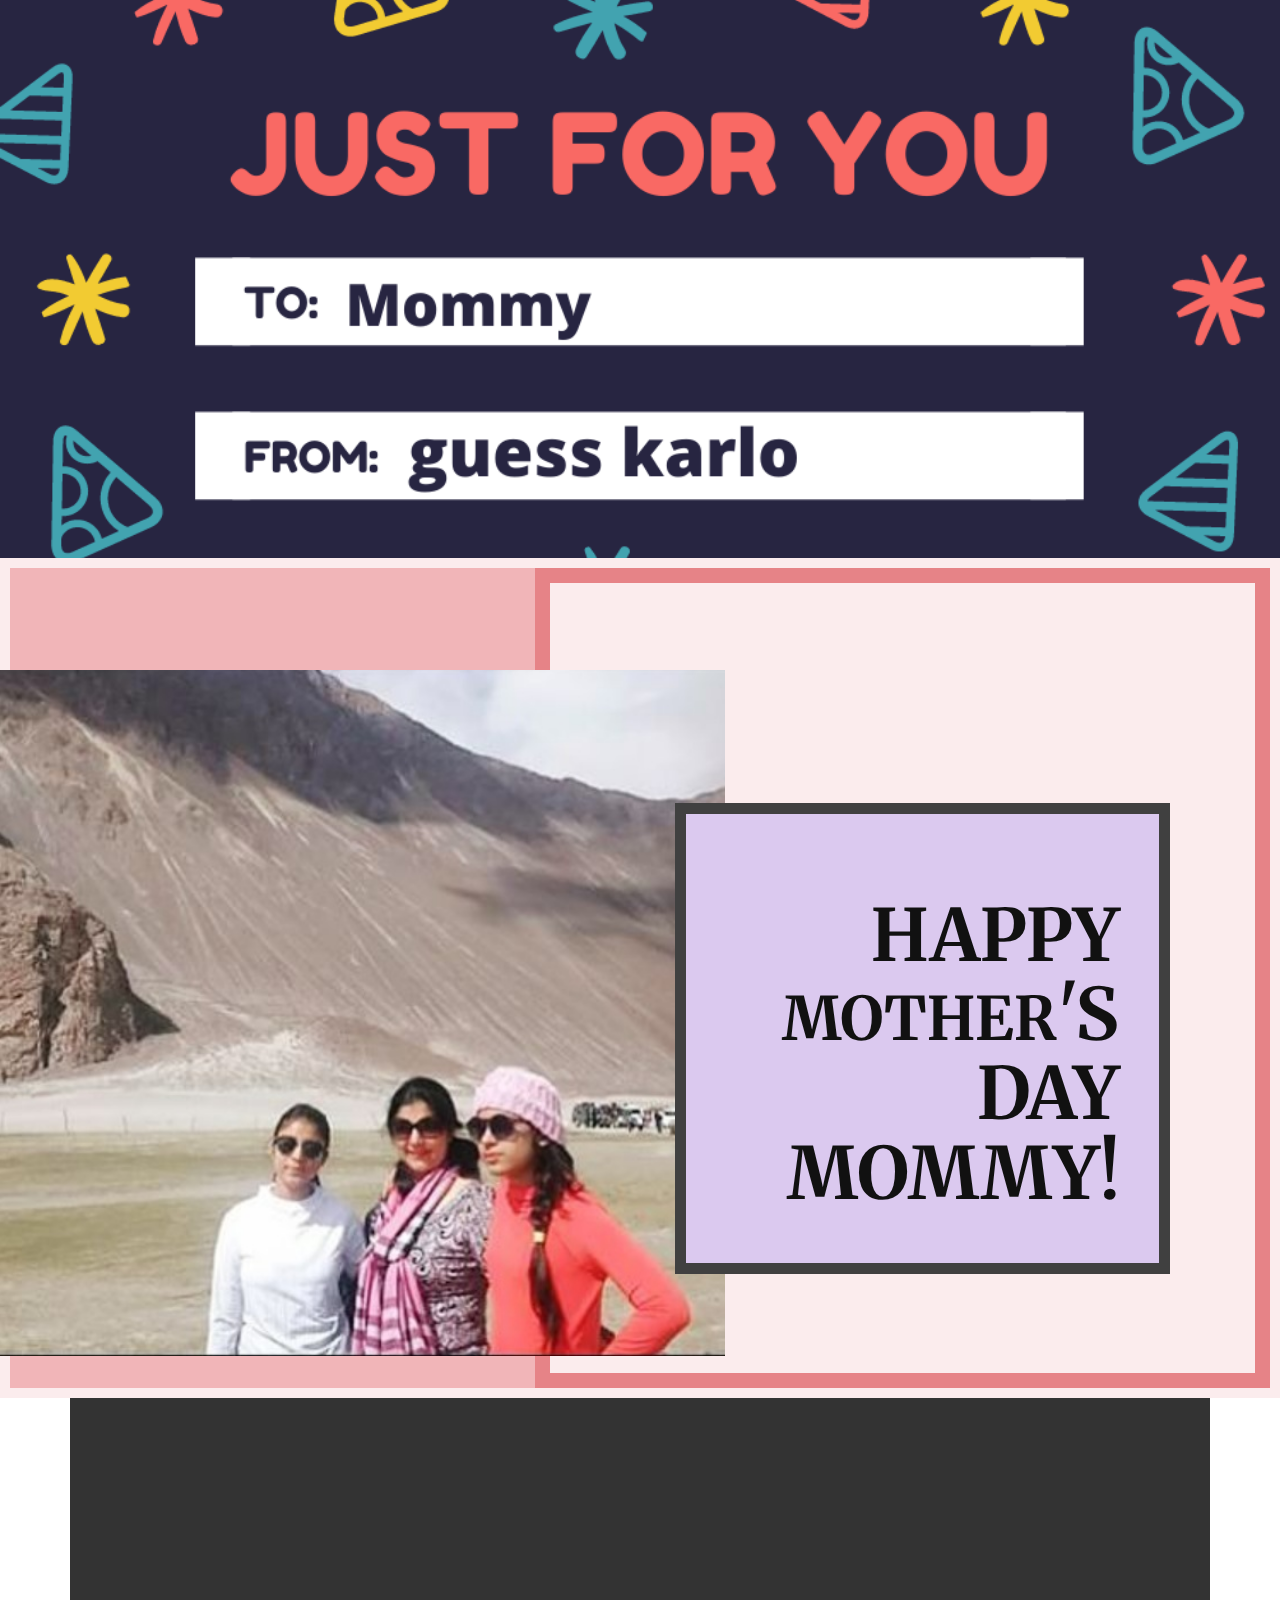
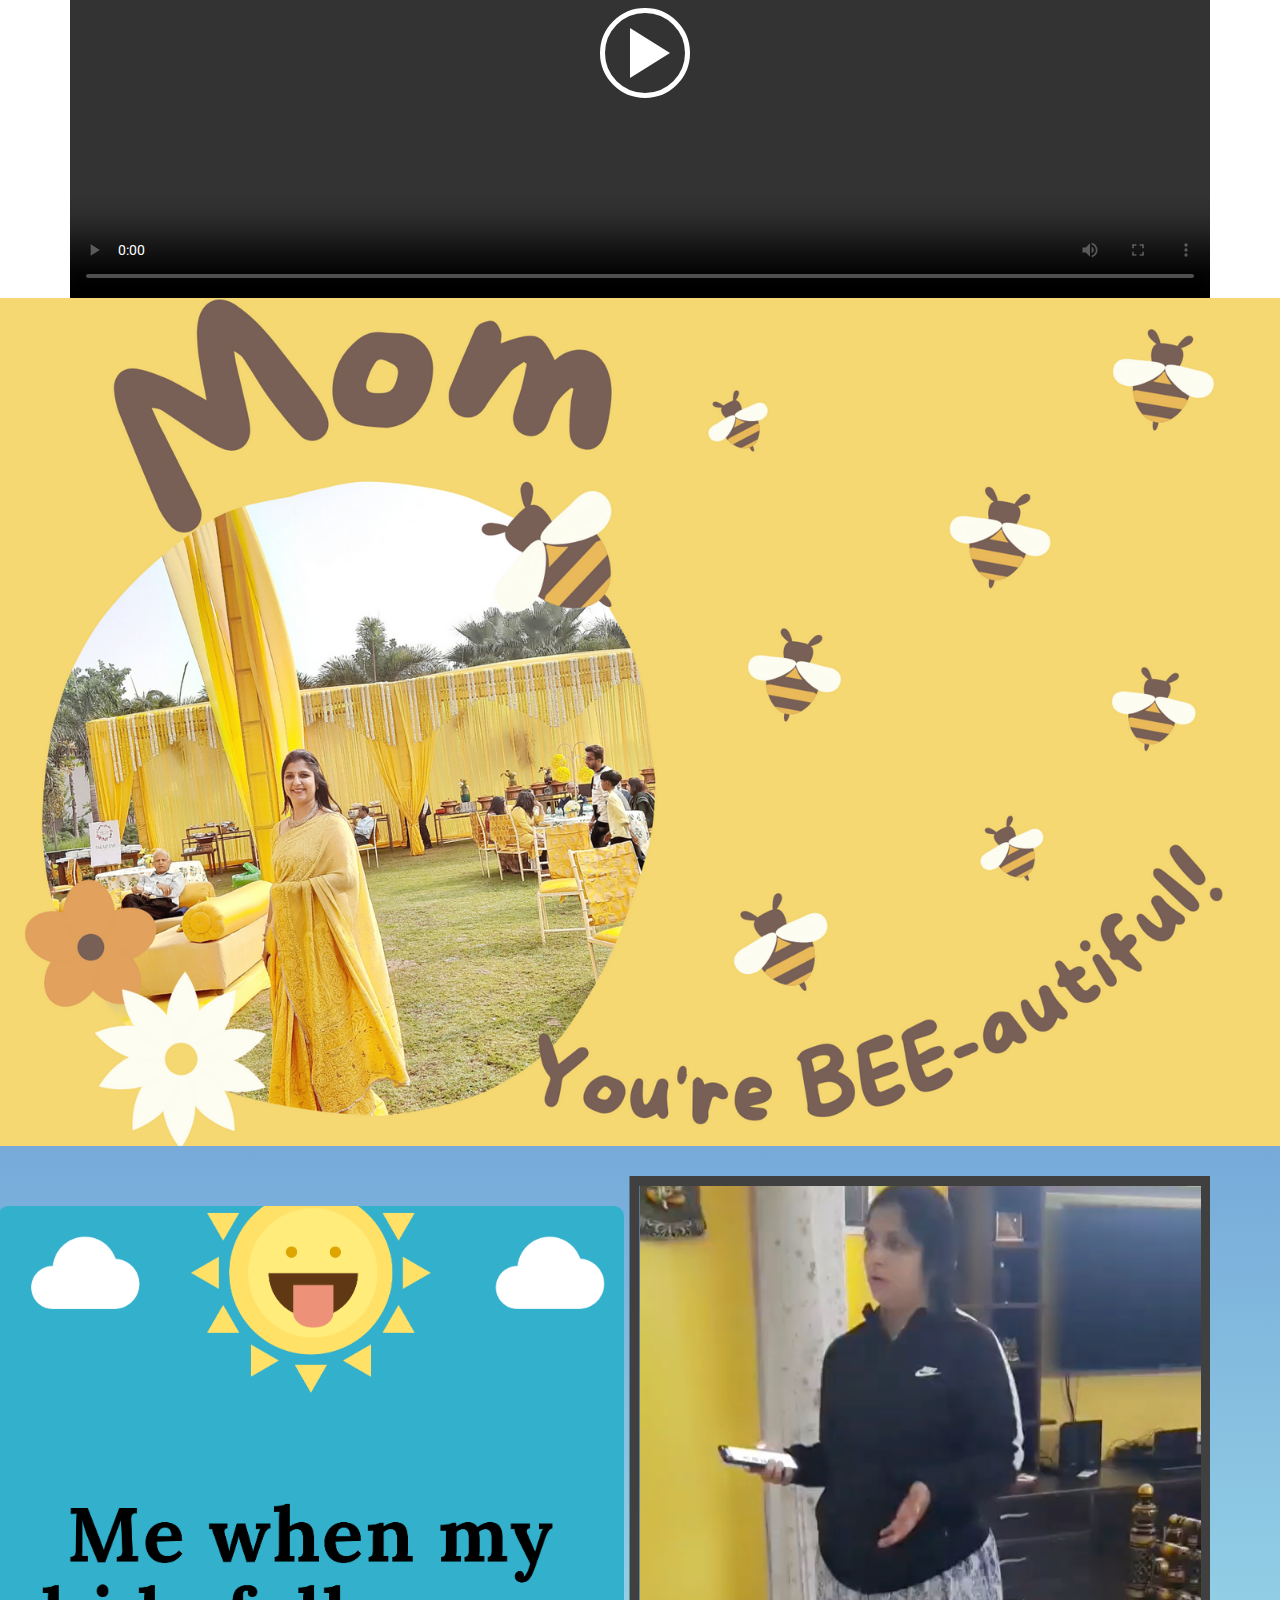
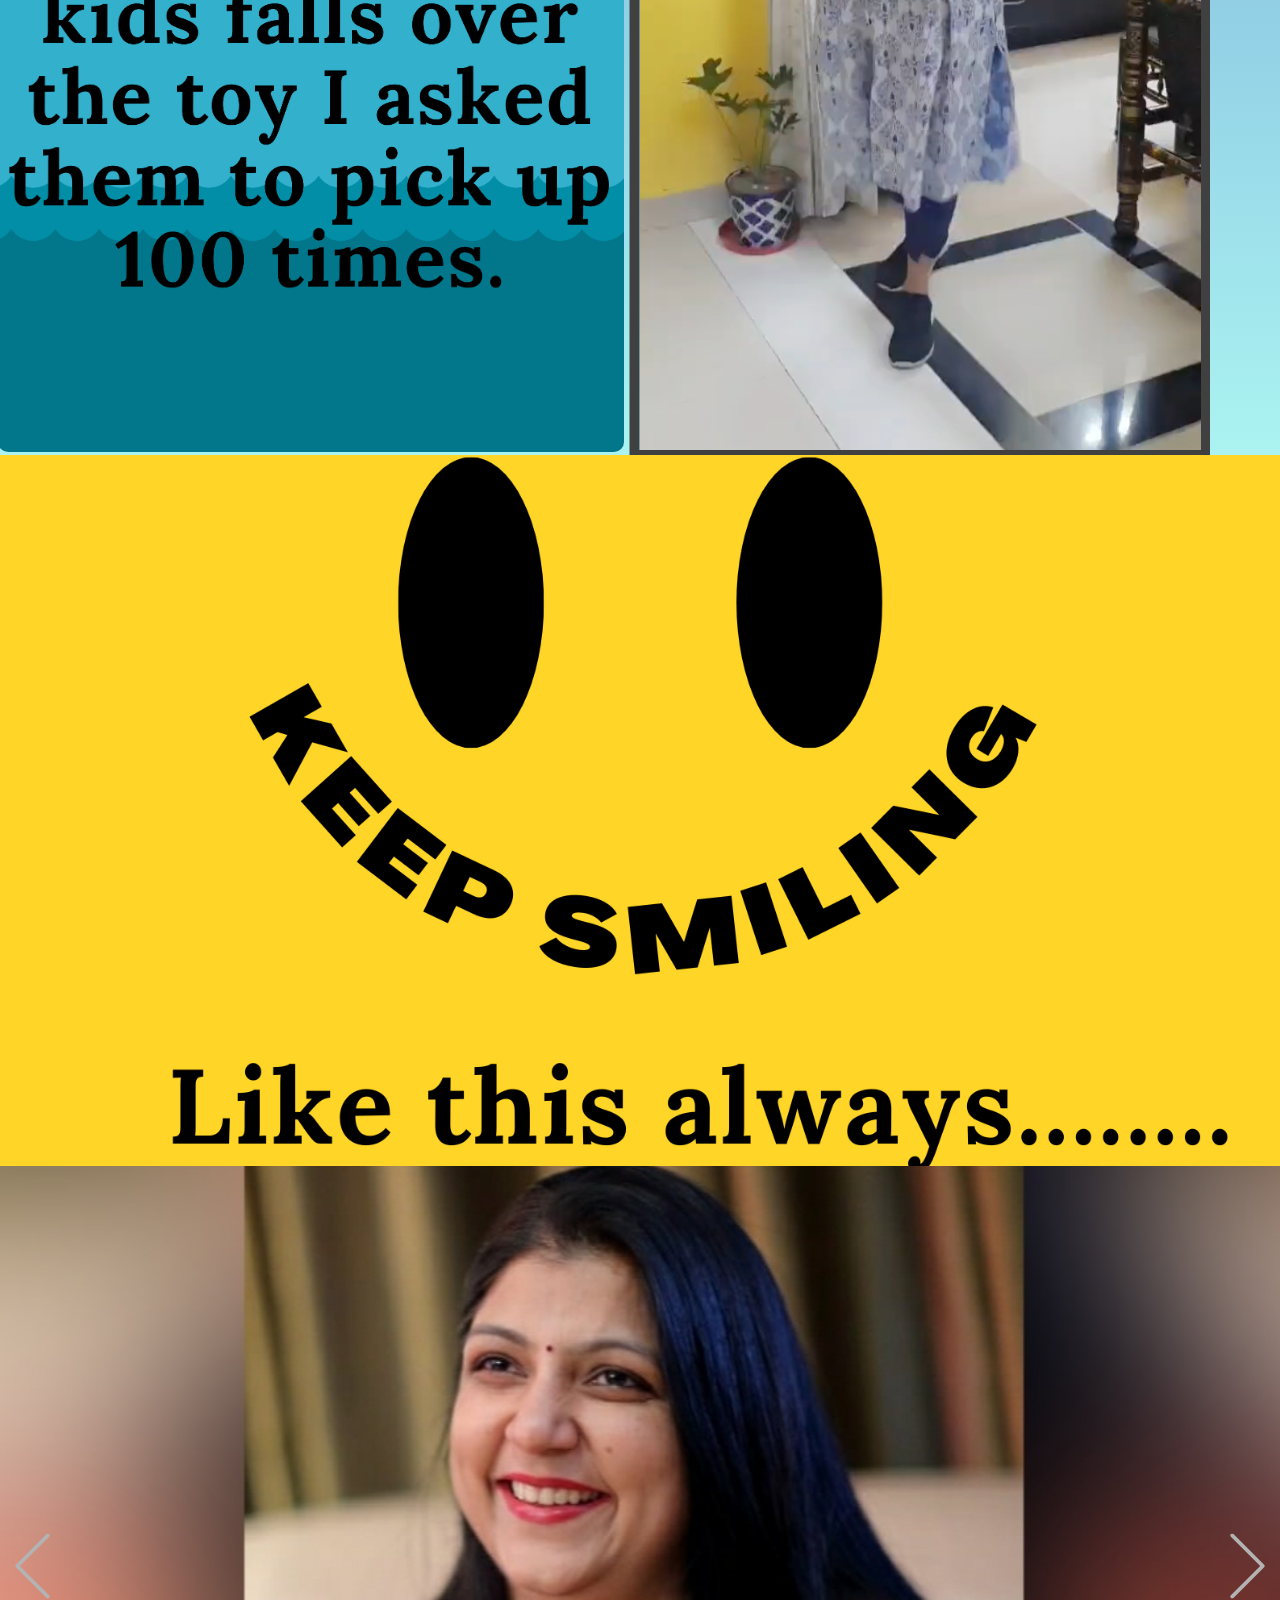
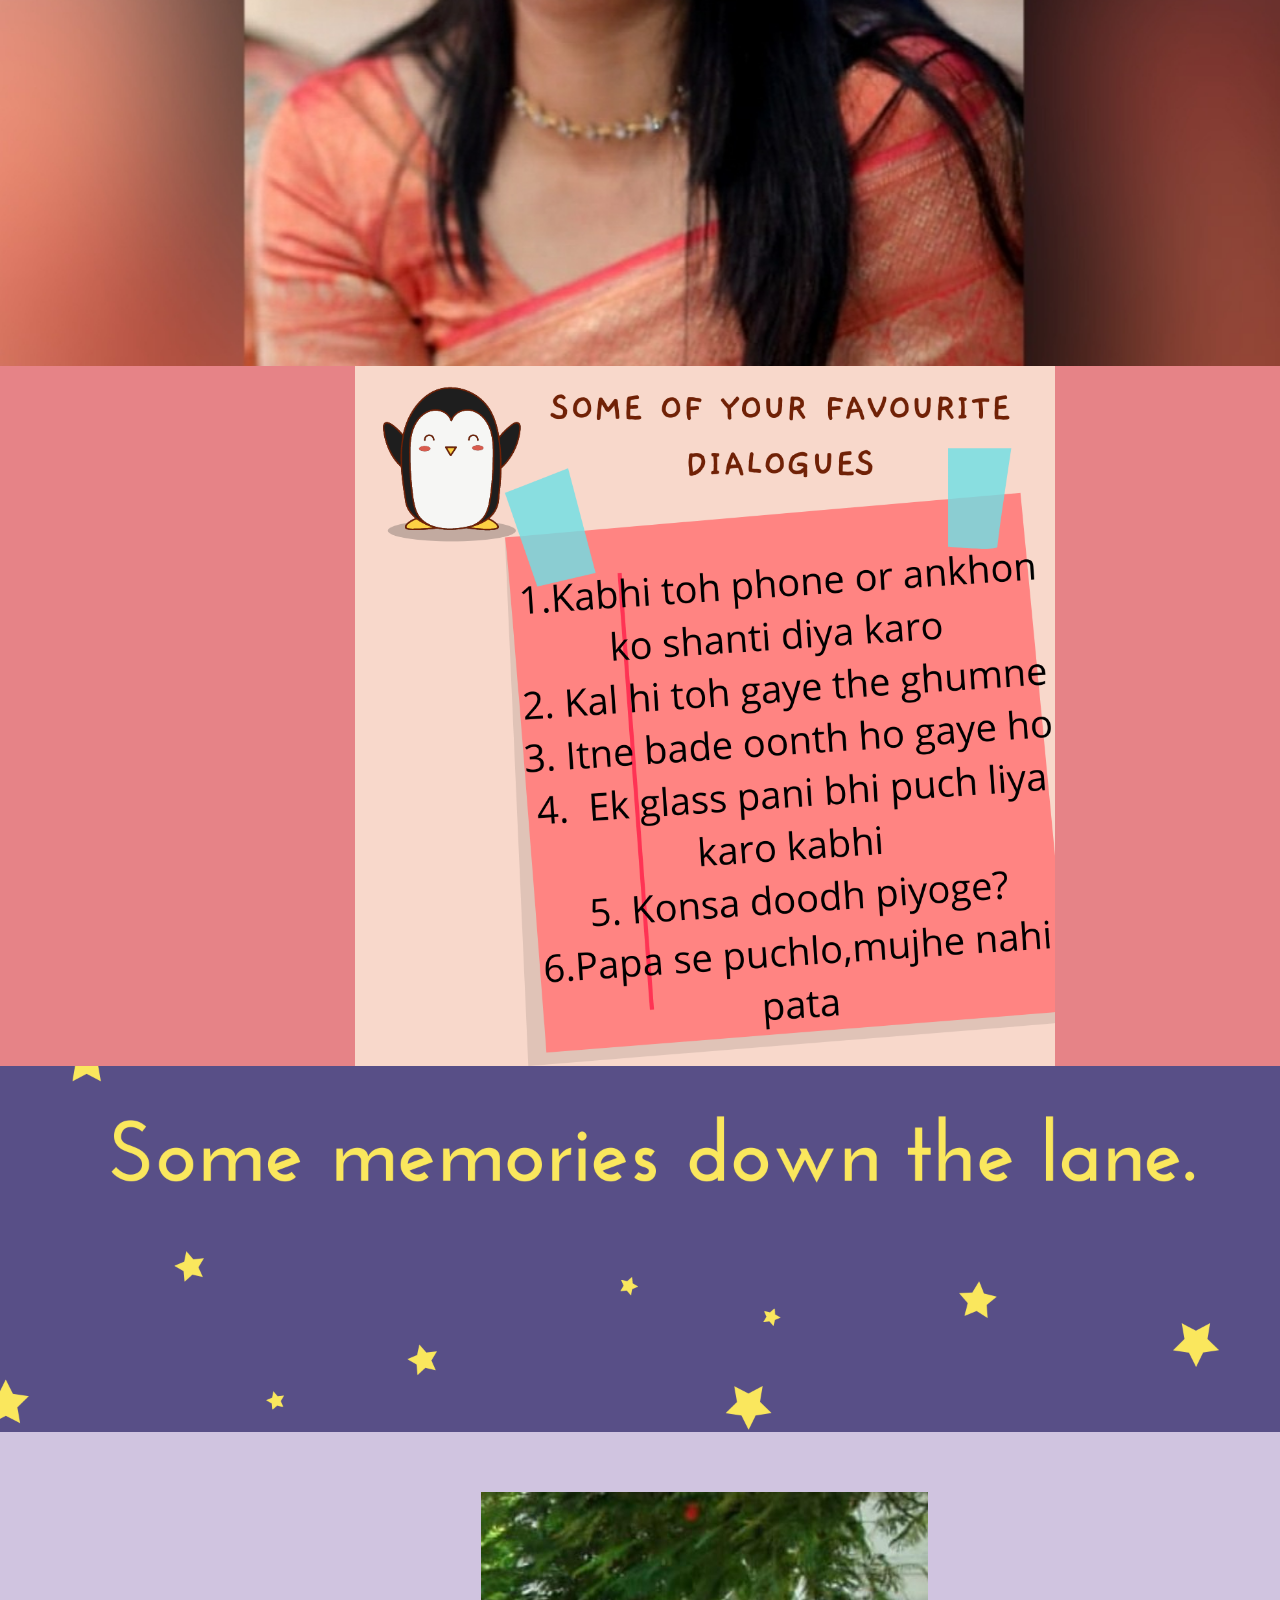
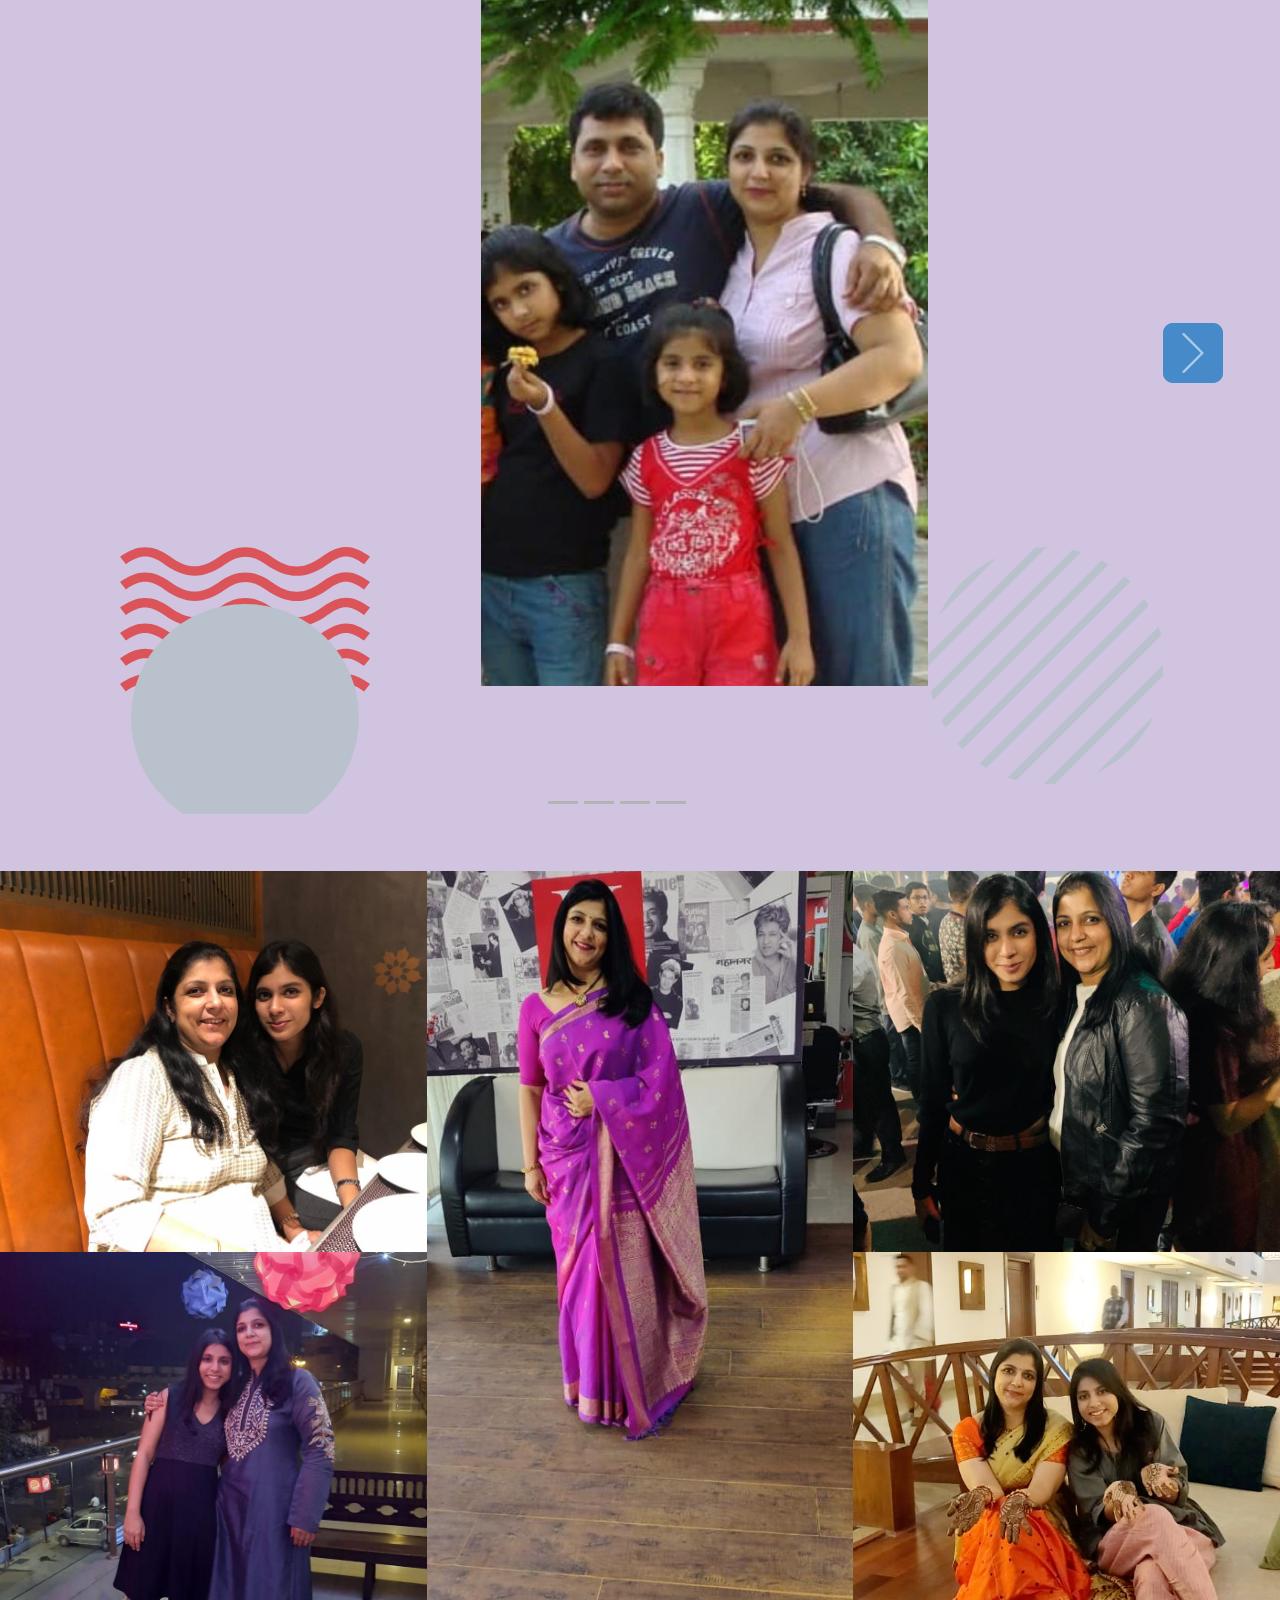
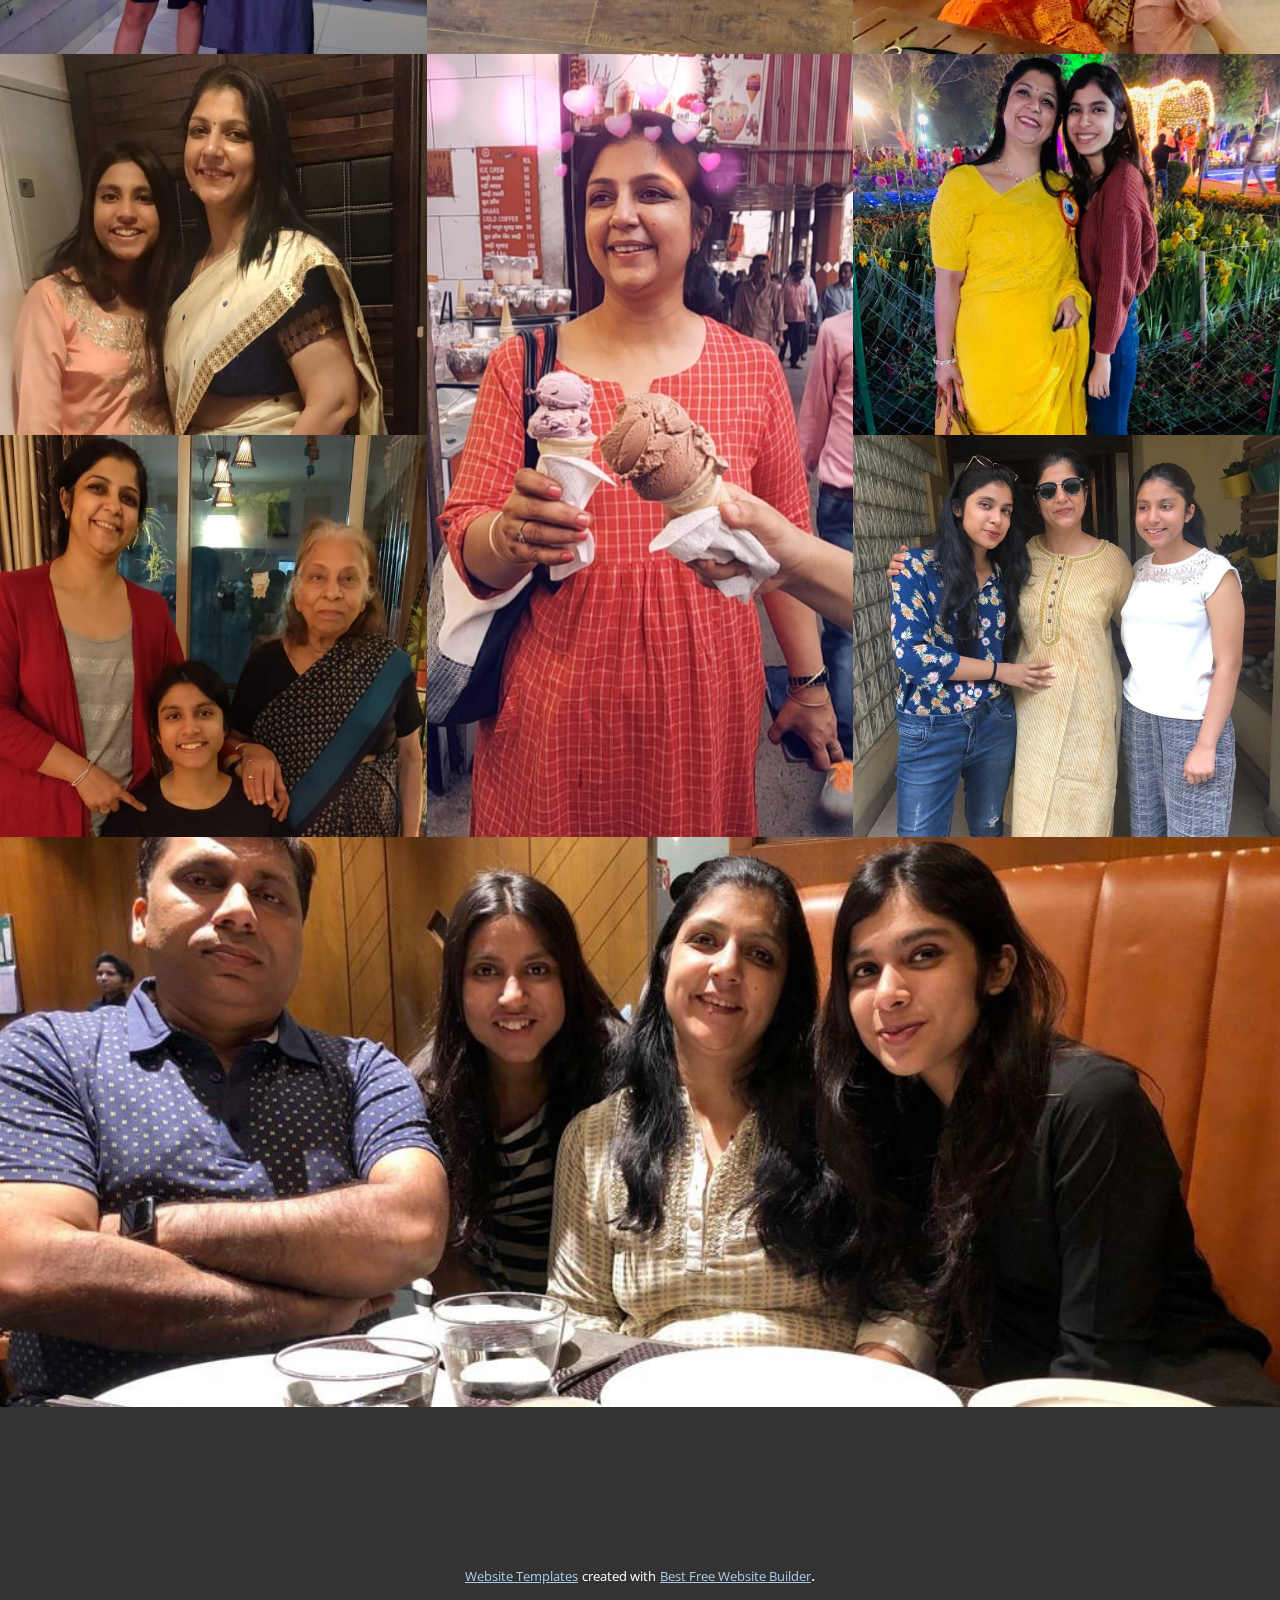
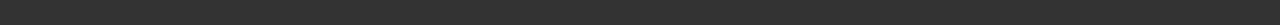
==== commit 42da0229: "added" ====
--- a/index.html
+++ b/index.html
@@ -98,10 +98,11 @@
       <div class="u-clearfix u-sheet u-sheet-1">
         <div class="u-expanded u-uploaded-video u-video">
           <div class="embed-responsive">
-            <video class="embed-responsive-item" loop="" autoplay="autoplay" playsinline="">
+            <video class="embed-responsive-item" controls="">
               <source src="files/WhatsAppVideo2021-05-09at14.24.20.mp4" type="video/mp4">
               <p>Your browser does not support HTML5 video.</p>
             </video>
+            <button class="u-video-poster"></button>
           </div>
         </div>
       </div>
@@ -188,7 +189,7 @@
     </section>
     <section class="u-clearfix u-image u-section-9" id="sec-5fba" data-image-width="1920" data-image-height="1080"></section>
     <section class="u-clearfix u-custom-color-1 u-section-10" id="carousel_01a8">
-      <div class="u-clearfix u-sheet u-valign-middle u-sheet-1">
+      <div class="u-clearfix u-sheet u-valign-middle-xl u-sheet-1">
         <div id="carousel-924a" data-interval="5000" data-u-ride="carousel" class="u-carousel u-slider u-slider-1">
           <ol class="u-absolute-hcenter u-carousel-indicators u-carousel-indicators-1">
             <li data-u-target="#carousel-924a" class="u-active u-grey-30" data-u-slide-to="0"></li>
@@ -334,35 +335,7 @@
     </section>
     
     
-    <footer class="u-clearfix u-footer u-grey-80" id="sec-f430"><div class="u-clearfix u-sheet u-valign-middle u-sheet-1">
-        <a href="https://nicepage.com" class="u-image u-logo u-image-1">
-          <img src="images/default-logo.png" class="u-logo-image u-logo-image-1">
-        </a>
-        <nav class="u-menu u-menu-dropdown u-offcanvas u-menu-1">
-          <div class="menu-collapse">
-            <a class="u-button-style u-nav-link" href="#">
-              <svg><use xmlns:xlink="http://www.w3.org/1999/xlink" xlink:href="#menu-hamburger"></use></svg>
-              <svg version="1.1" xmlns="http://www.w3.org/2000/svg" xmlns:xlink="http://www.w3.org/1999/xlink"><defs><symbol id="menu-hamburger" viewBox="0 0 16 16" style="width: 16px; height: 16px;"><rect y="1" width="16" height="2"></rect><rect y="7" width="16" height="2"></rect><rect y="13" width="16" height="2"></rect>
-</symbol>
-</defs></svg>
-            </a>
-          </div>
-          <div class="u-nav-container">
-            <ul class="u-nav u-unstyled"><li class="u-nav-item"><a class="u-button-style u-nav-link" href="Page-5.html">Page 5</a>
-</li></ul>
-          </div>
-          <div class="u-nav-container-collapse">
-            <div class="u-black u-container-style u-inner-container-layout u-opacity u-opacity-95 u-sidenav">
-              <div class="u-sidenav-overflow">
-                <div class="u-menu-close"></div>
-                <ul class="u-align-center u-nav u-popupmenu-items u-unstyled u-nav-2"><li class="u-nav-item"><a class="u-button-style u-nav-link" href="Page-5.html">Page 5</a>
-</li></ul>
-              </div>
-            </div>
-            <div class="u-black u-menu-overlay u-opacity u-opacity-70"></div>
-          </div>
-        </nav>
-      </div></footer>
+    <footer class="u-align-left-lg u-align-left-md u-align-left-sm u-align-left-xs u-clearfix u-footer u-grey-80" id="sec-f430"><div class="u-clearfix u-sheet u-valign-middle-xl u-sheet-1"></div></footer>
     <section class="u-backlink u-clearfix u-grey-80">
       <a class="u-link" href="https://nicepage.com/website-templates" target="_blank">
         <span>Website Templates</span>
--- a/nicepage.css
+++ b/nicepage.css
@@ -32615,35 +32615,14 @@
 .u-footer .u-sheet-1 {
   min-height: 120px;
 }
-
-.u-footer .u-image-1 {
-  width: 80px;
-  height: 40px;
-  margin: 40px auto 0 0;
-}
-
-.u-footer .u-logo-image-1 {
-  max-width: 80px;
-  max-height: 80px;
-}
-
-.u-footer .u-menu-1 {
-  margin: -38px 0 42px auto;
-}
-
-.u-footer .u-nav-2 {
-  font-size: 1.25rem;
-}
 @media (max-width: 1199px) {
-  .u-footer .u-image-1 {
-    width: auto;
-    height: auto;
+  .u-footer .u-sheet-1 {
+    min-height: 18px;
   }
 }
 @media (max-width: 991px) {
-  .u-footer .u-image-1 {
-    width: 80px;
-    height: 40px;
+  .u-footer .u-sheet-1 {
+    min-height: 18px;
   }
 }
 
--- a/Page-5.css
+++ b/Page-5.css
@@ -676,14 +676,14 @@
 
 @media (max-width: 1199px) {
   .u-section-10 .u-sheet-1 {
-    min-height: 856px;
+    min-height: 1147px;
   }
 
   .u-section-10 .u-slider-1 {
-    width: 940px;
-    min-height: 587px;
+    width: 923px;
+    min-height: 1027px;
     height: auto;
-    margin-right: -17px;
+    margin-right: 0;
     margin-left: auto;
   }
 
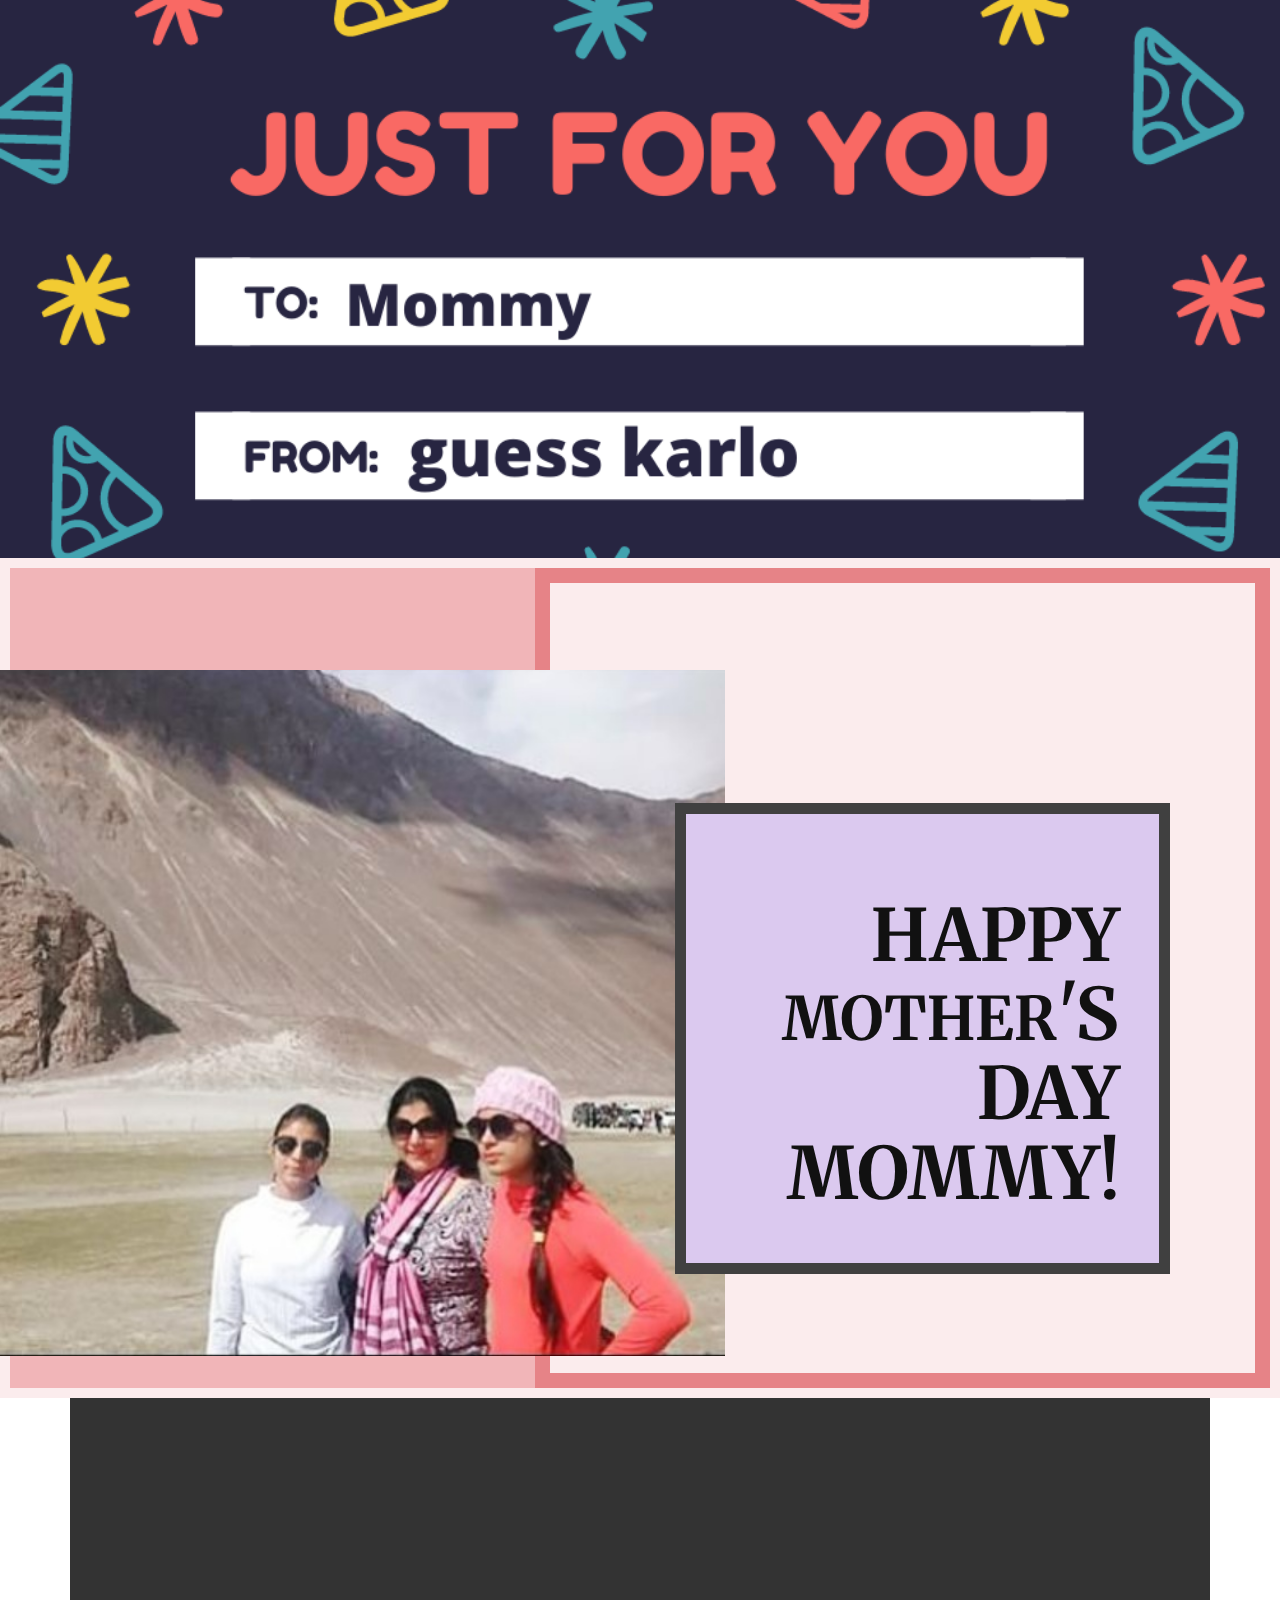
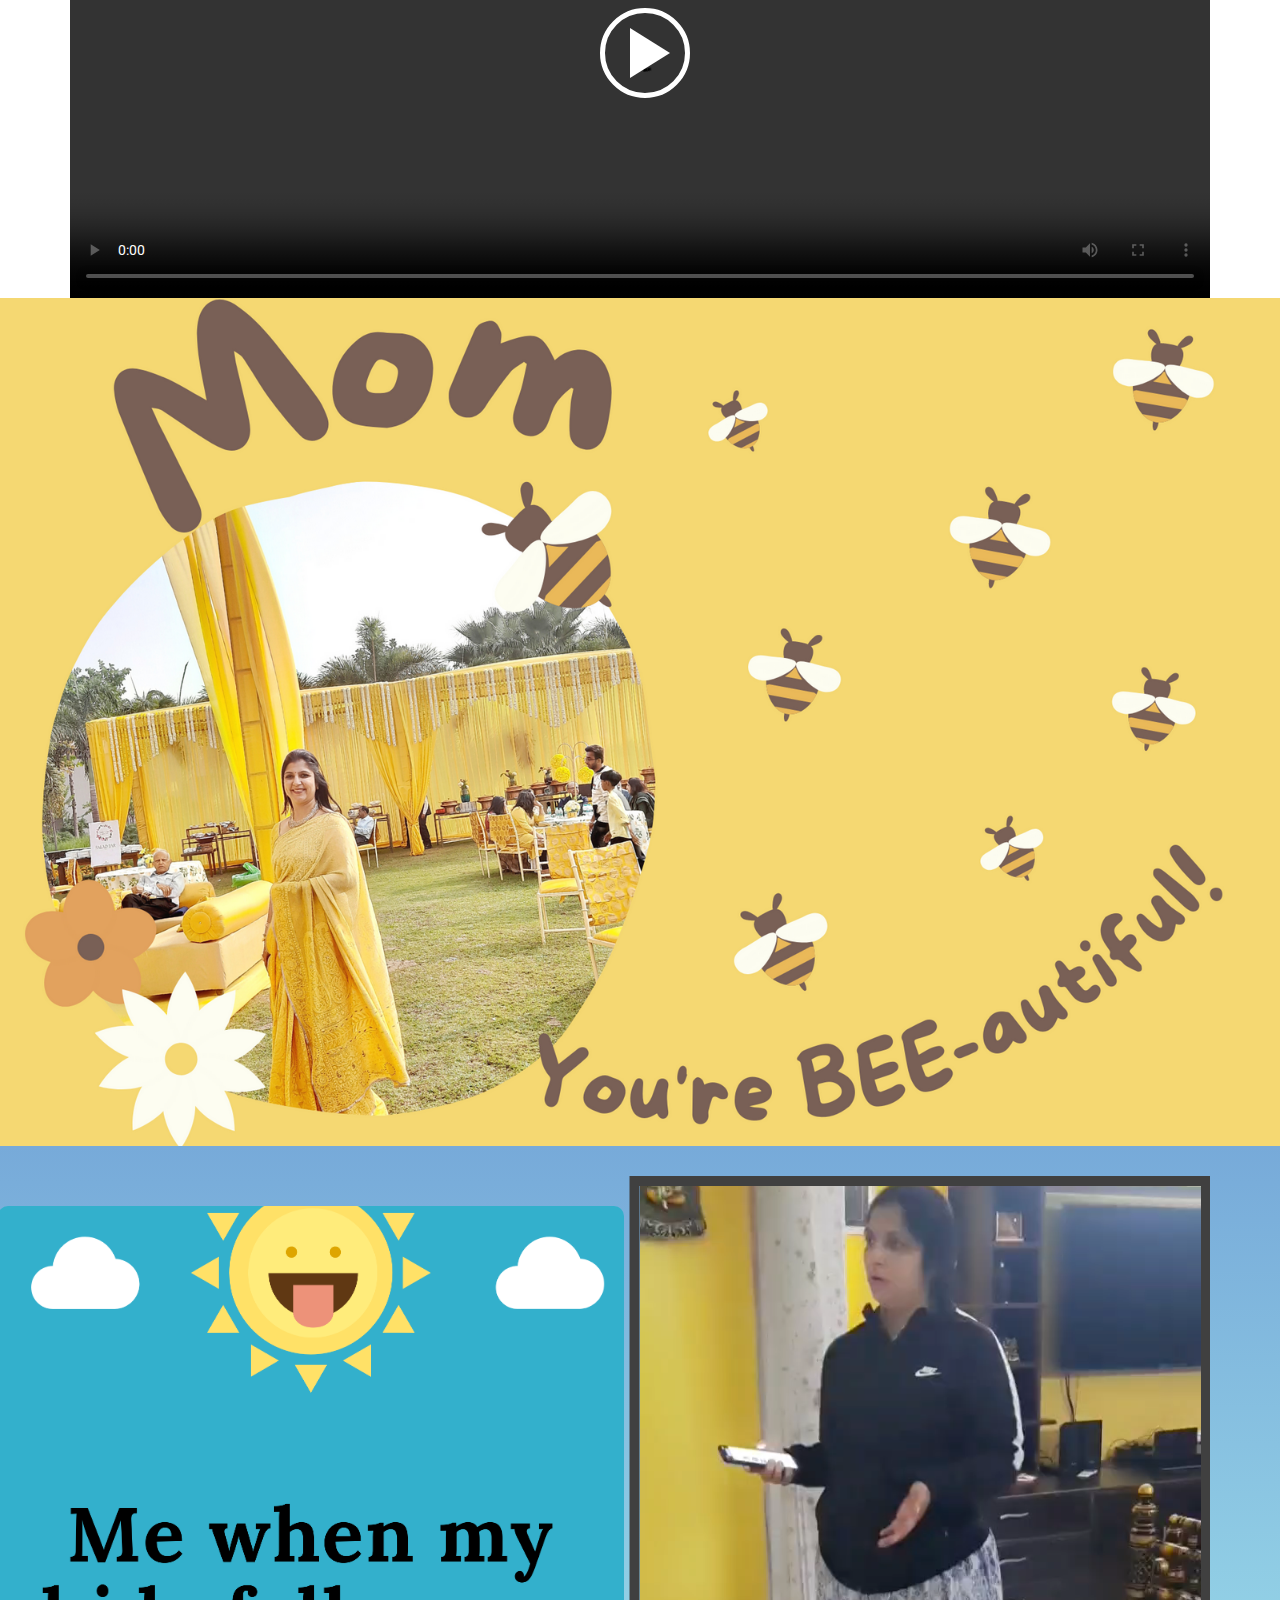
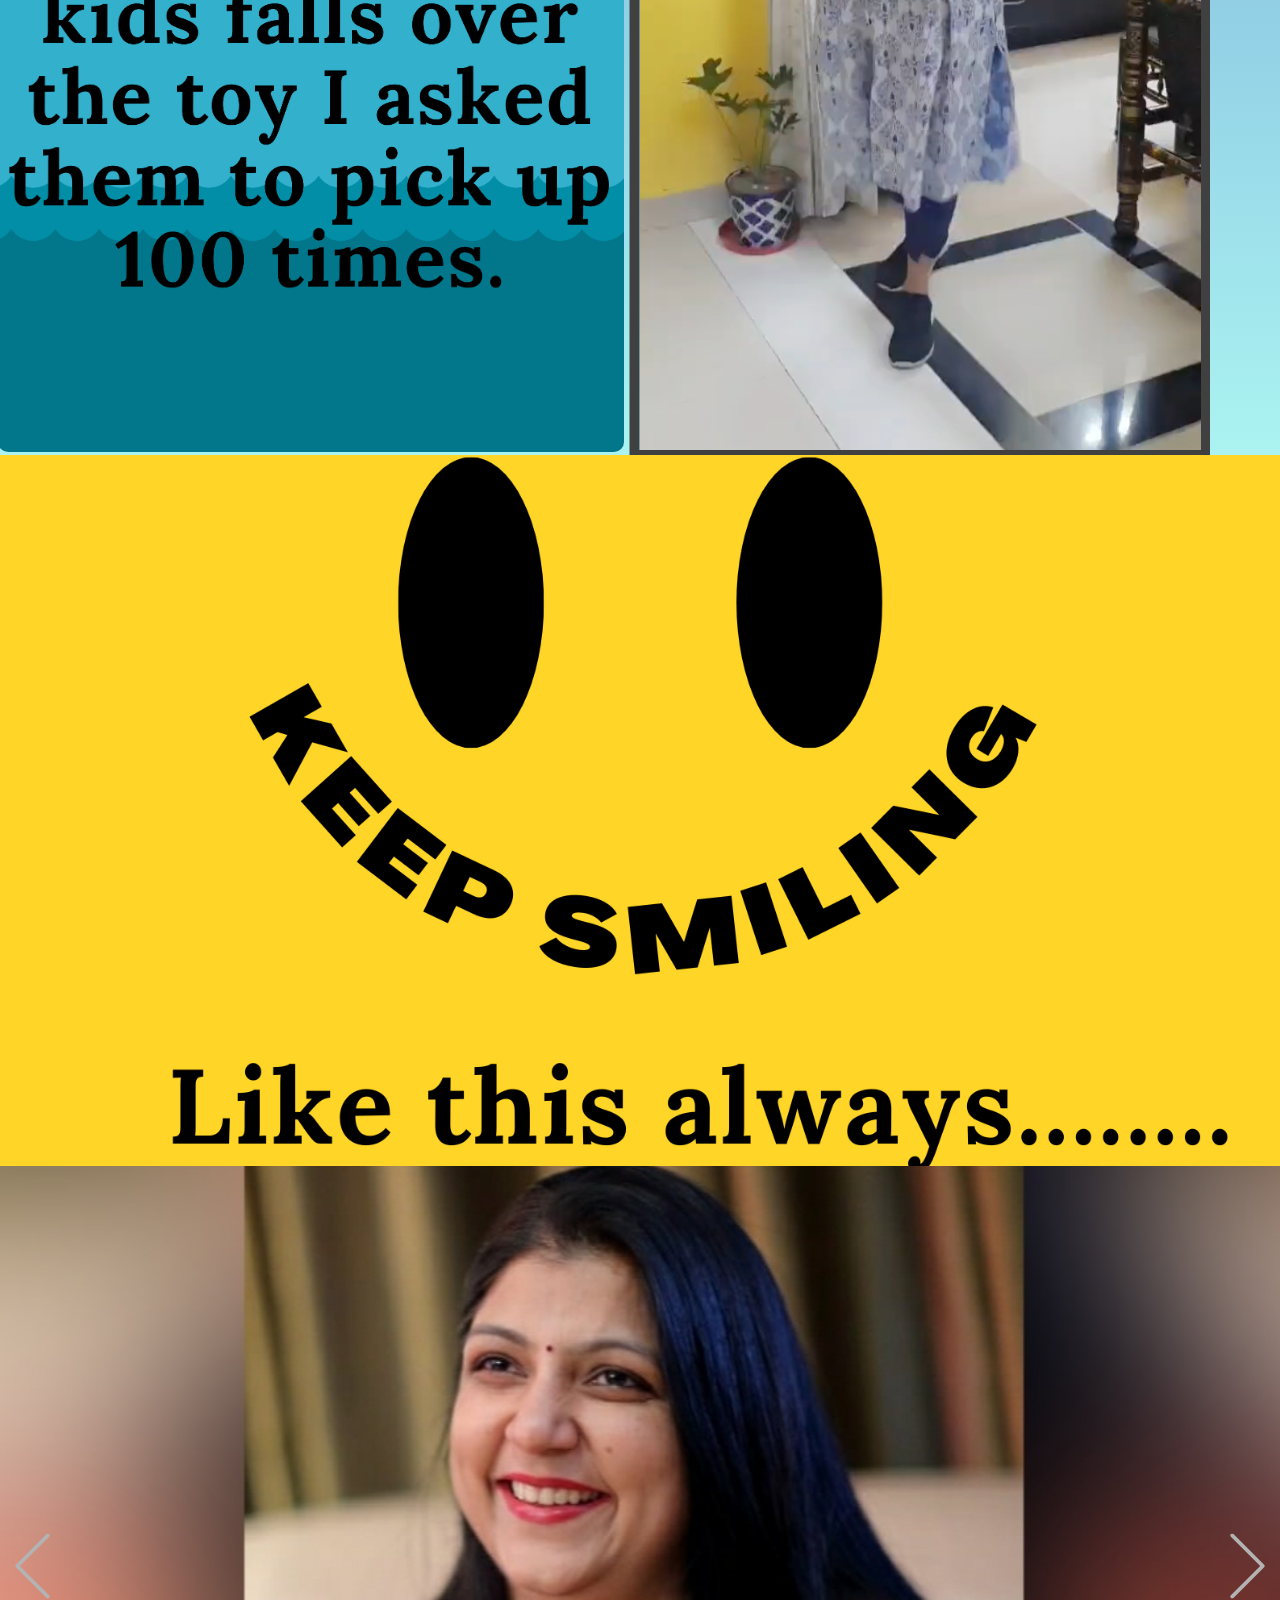
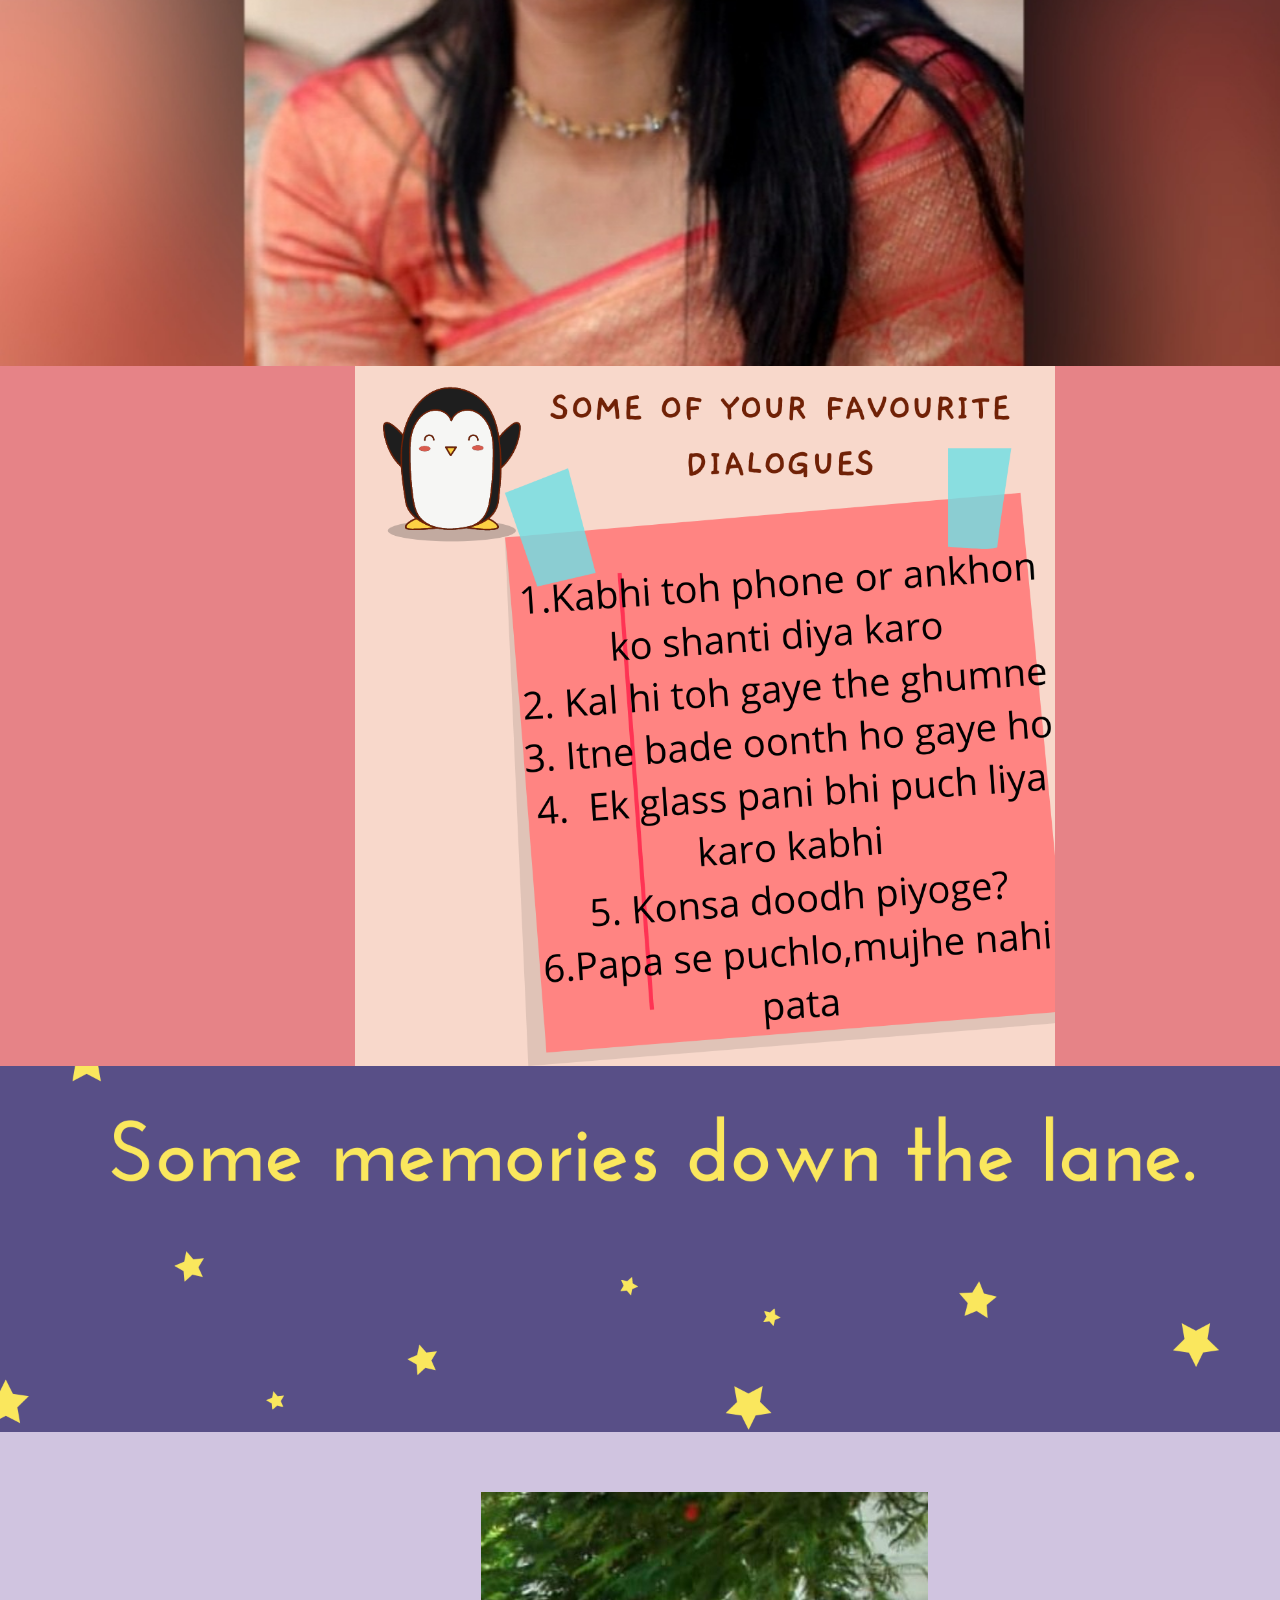
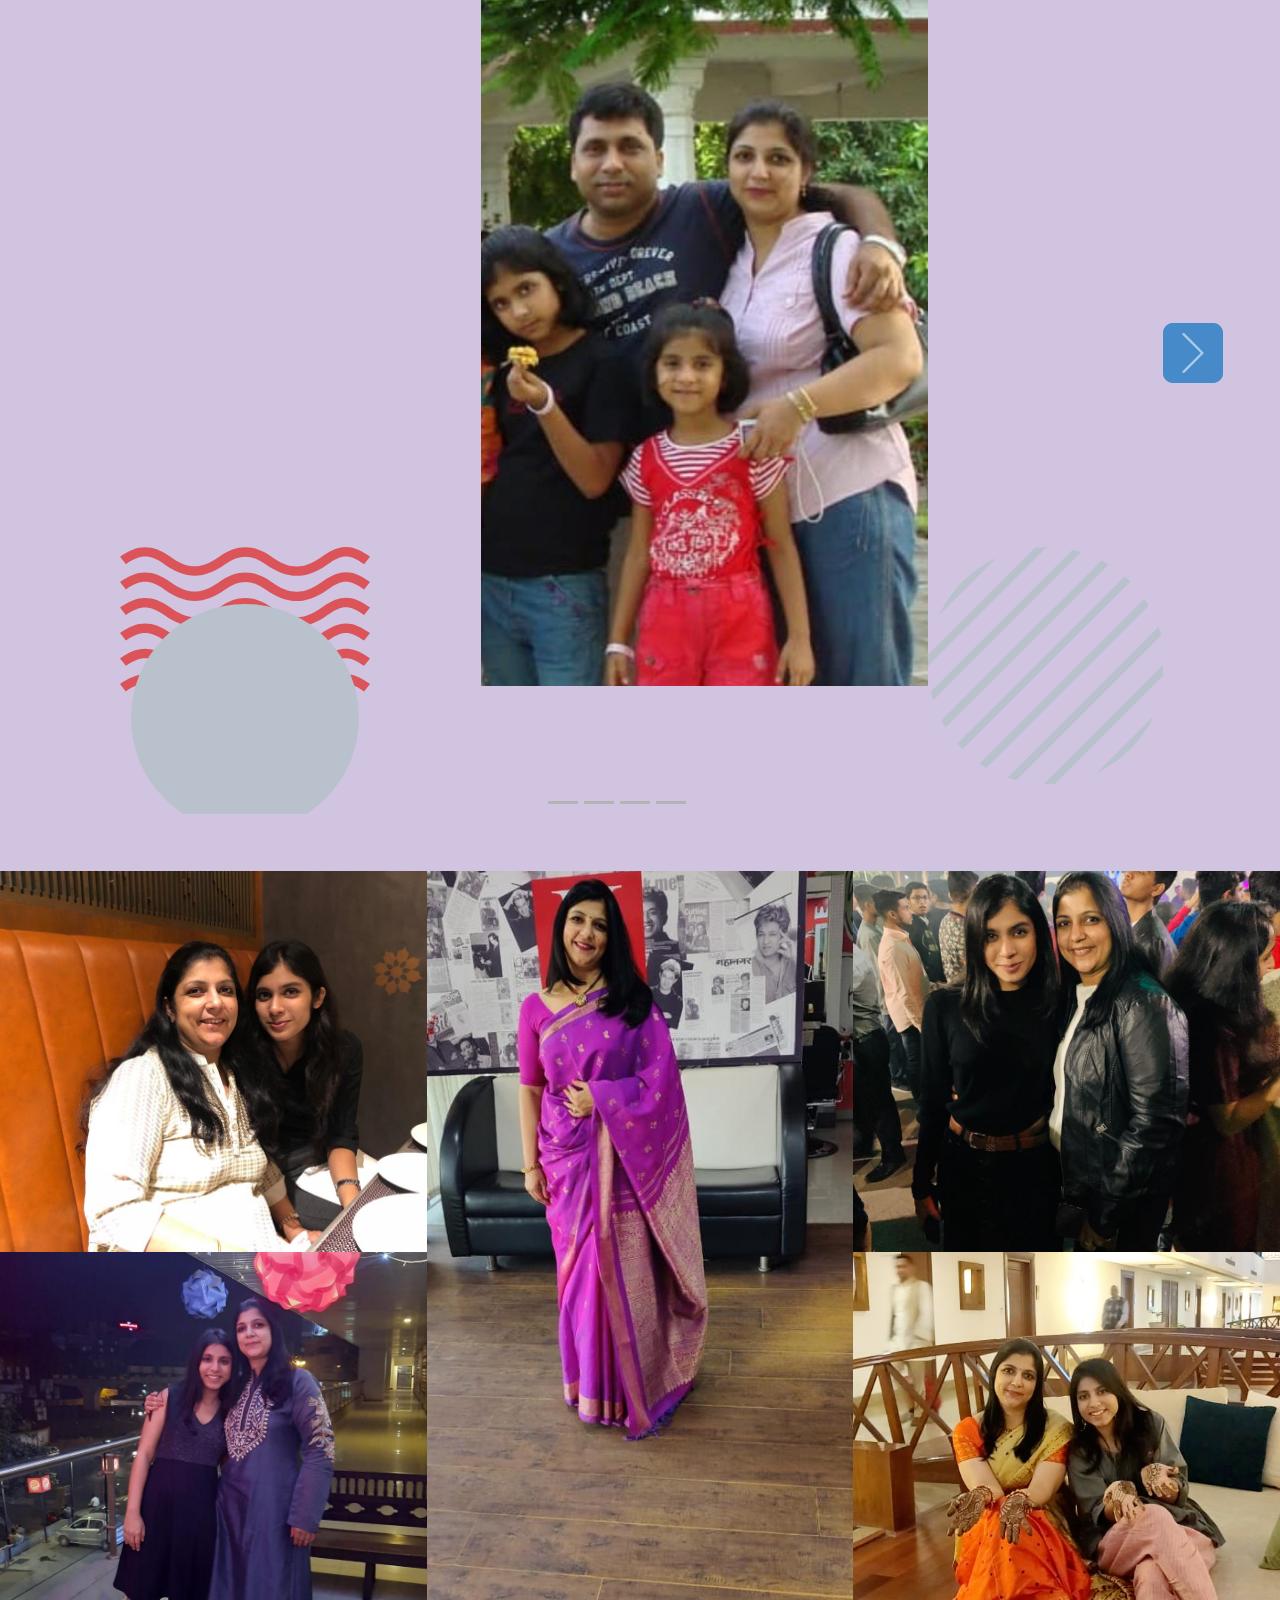
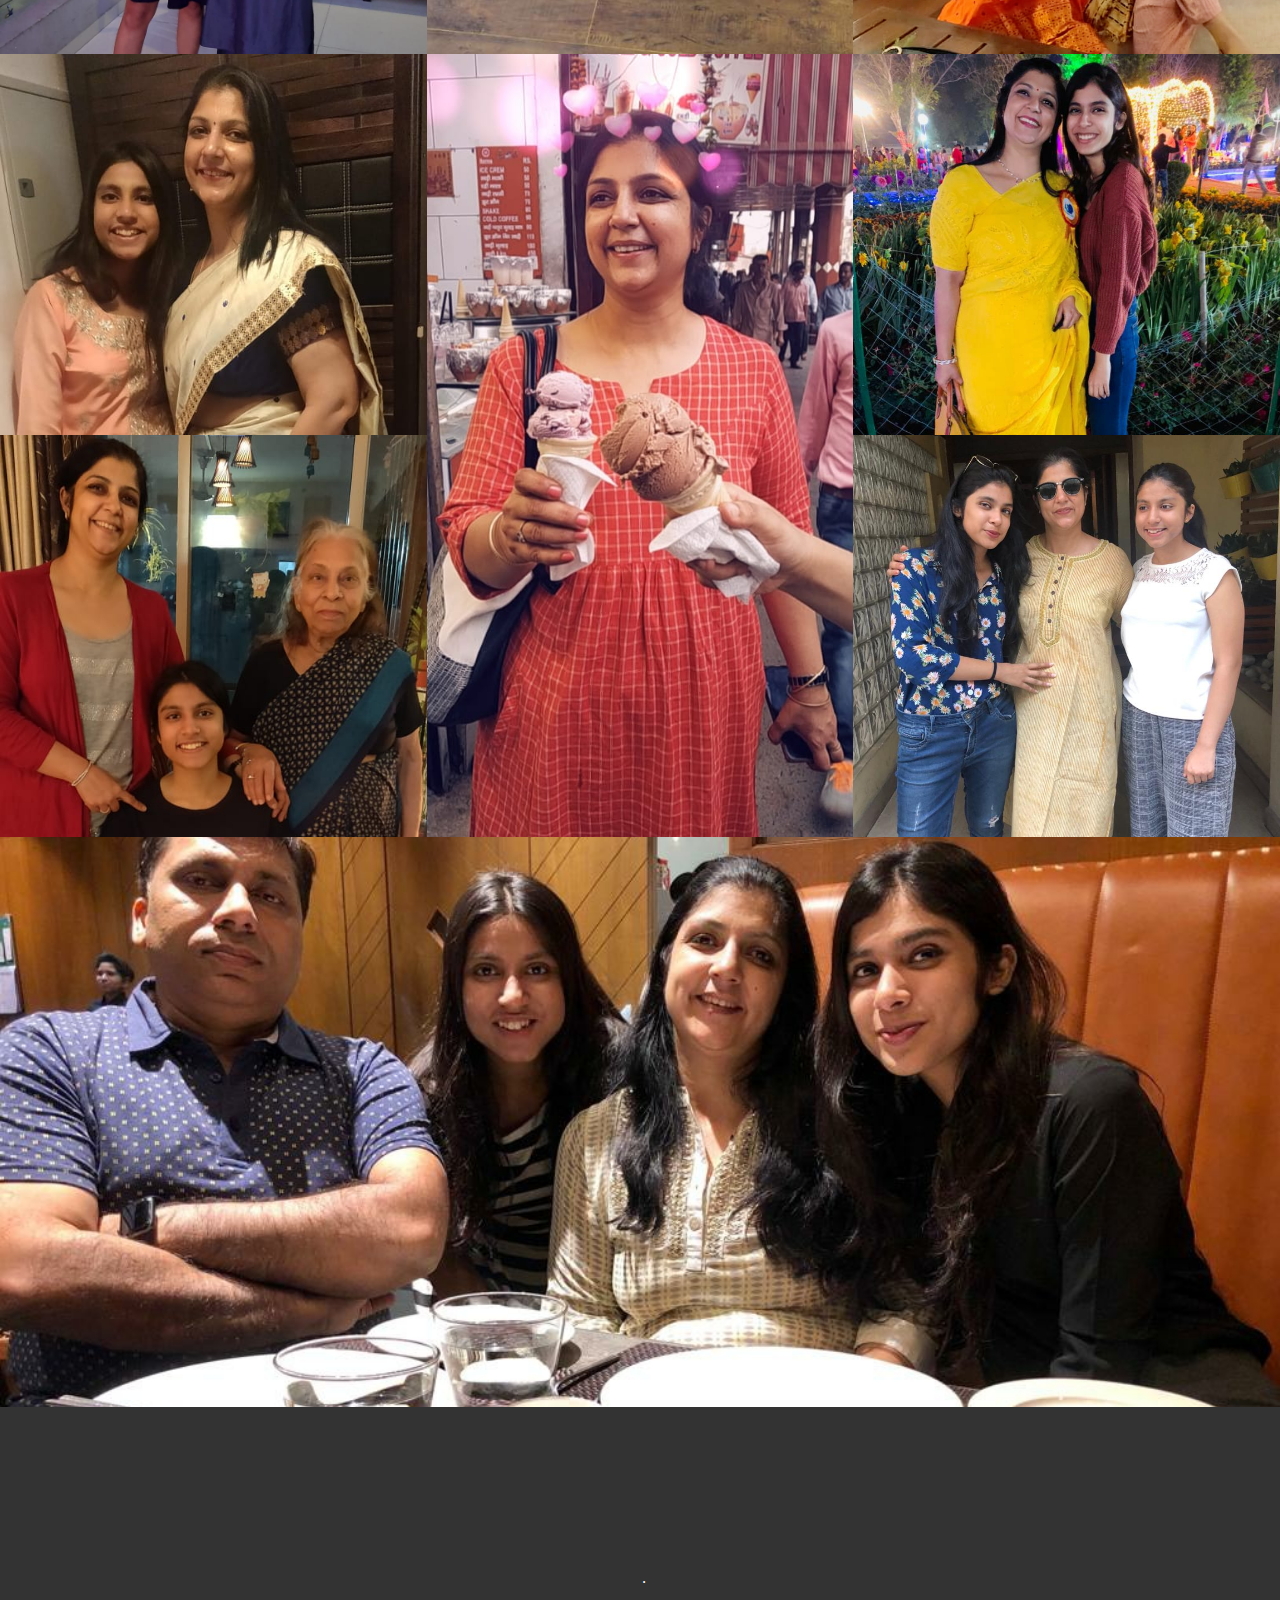
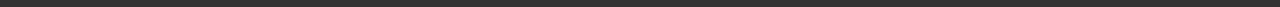
==== commit df1e29ee: "Update index.html" ====
--- a/index.html
+++ b/index.html
@@ -338,13 +338,13 @@
     <footer class="u-align-left-lg u-align-left-md u-align-left-sm u-align-left-xs u-clearfix u-footer u-grey-80" id="sec-f430"><div class="u-clearfix u-sheet u-valign-middle-xl u-sheet-1"></div></footer>
     <section class="u-backlink u-clearfix u-grey-80">
       <a class="u-link" href="https://nicepage.com/website-templates" target="_blank">
-        <span>Website Templates</span>
+        
       </a>
       <p class="u-text">
-        <span>created with</span>
+       
       </p>
-      <a class="u-link" href="https://nicepage.com/website-builder" target="_blank">
-        <span>Best Free Website Builder</span>
+     
+        
       </a>. 
     </section>
   </body>
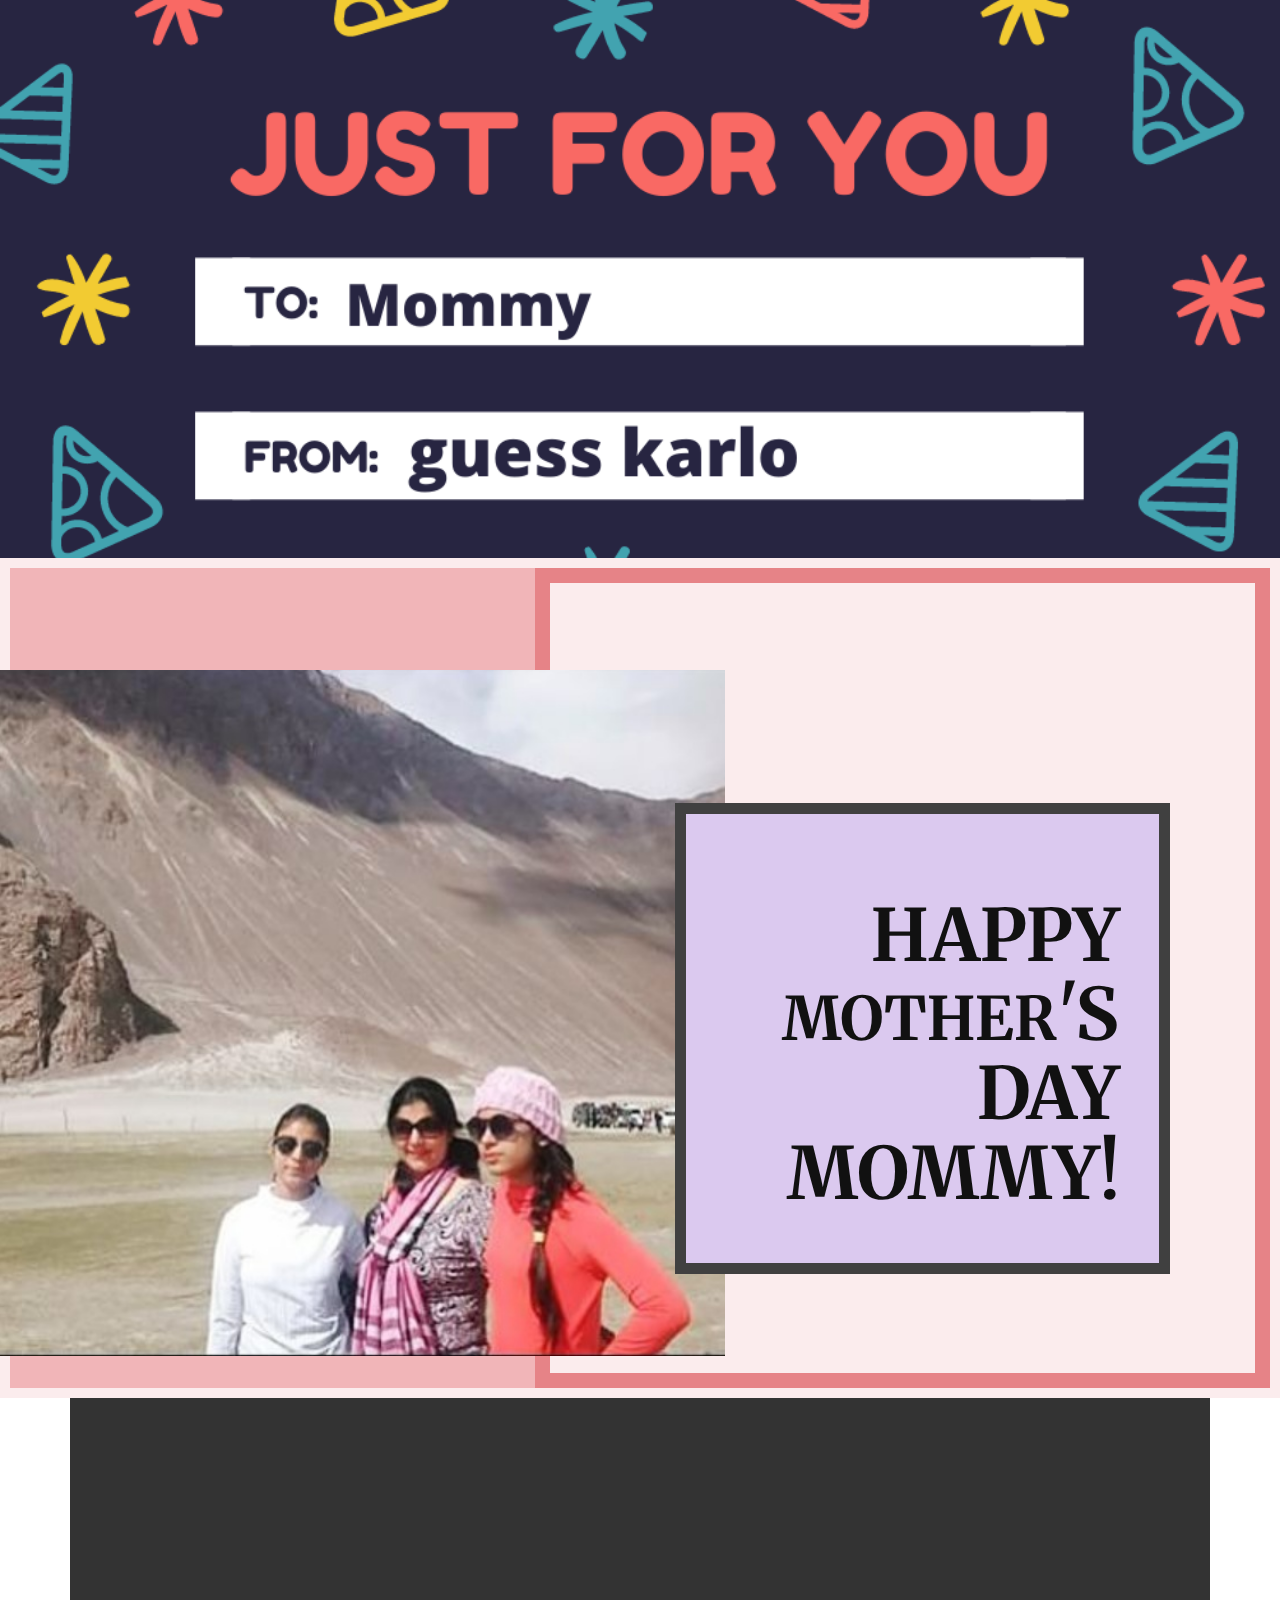
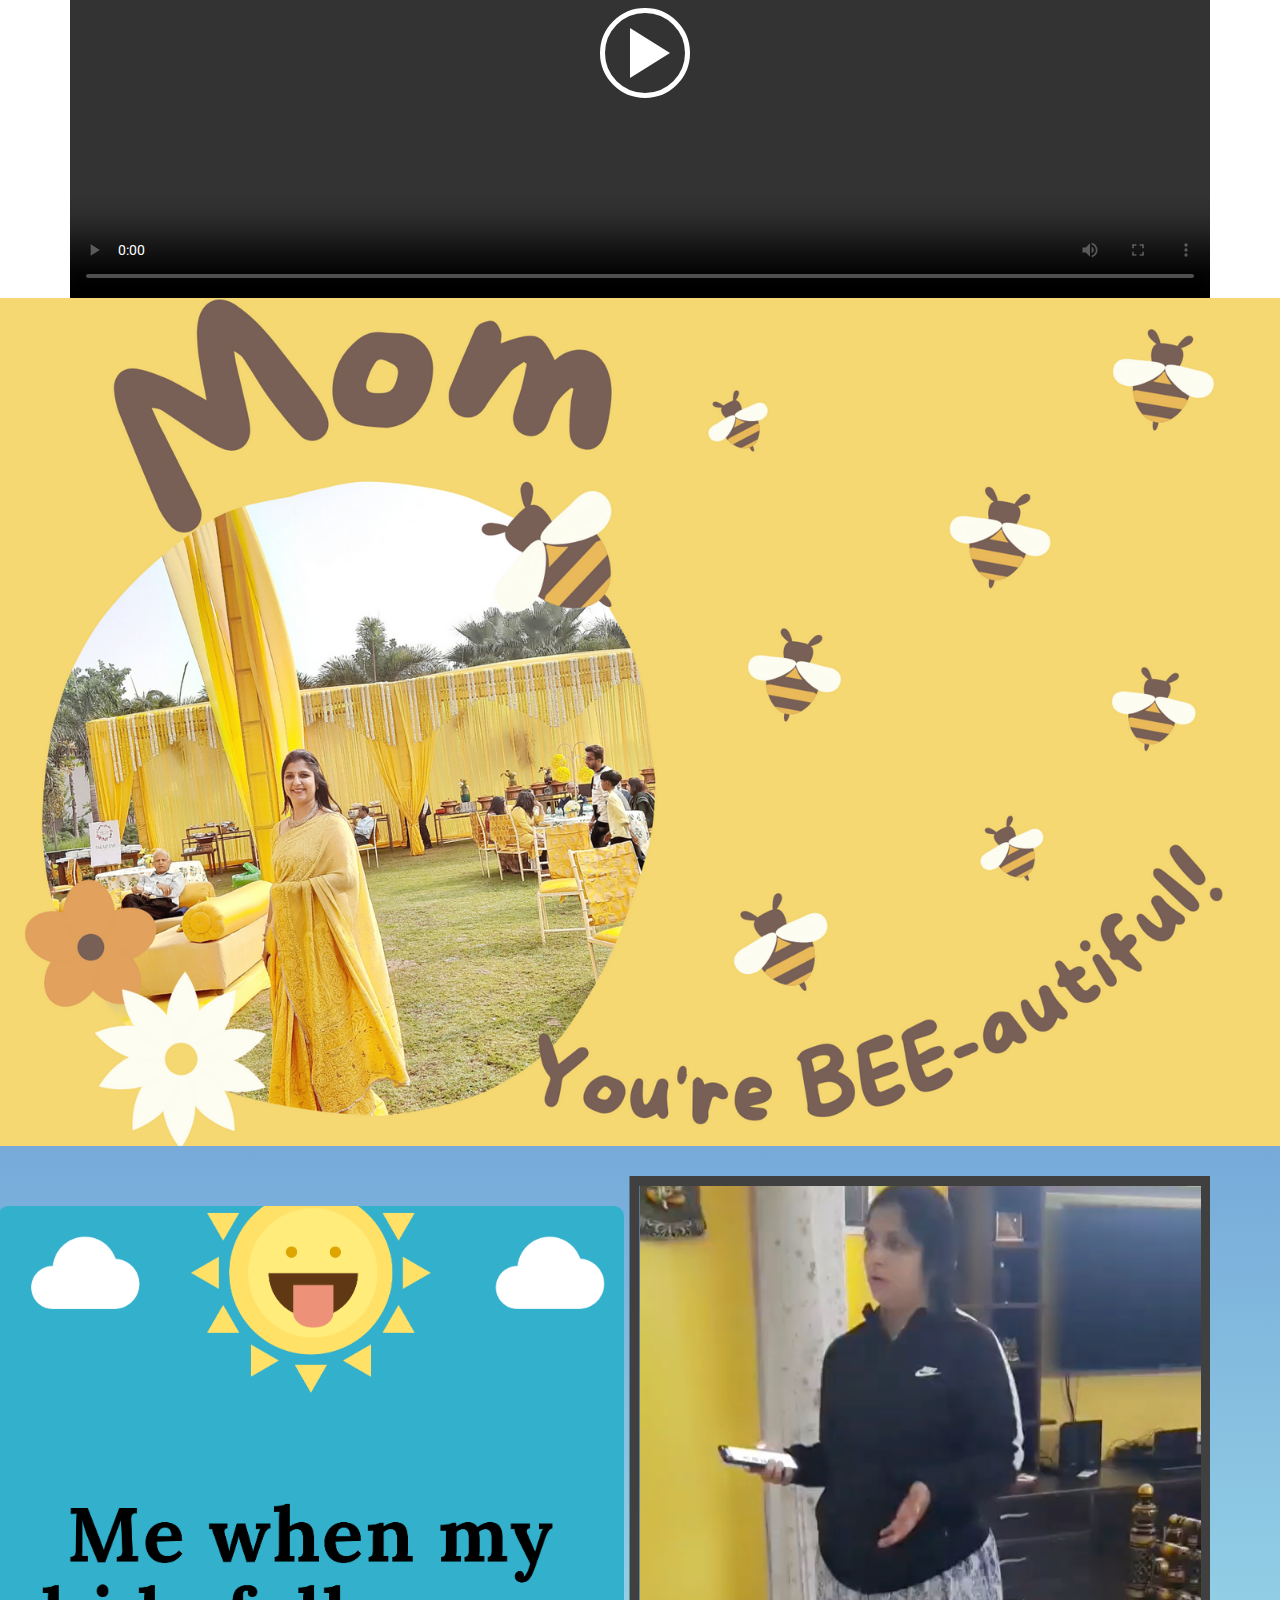
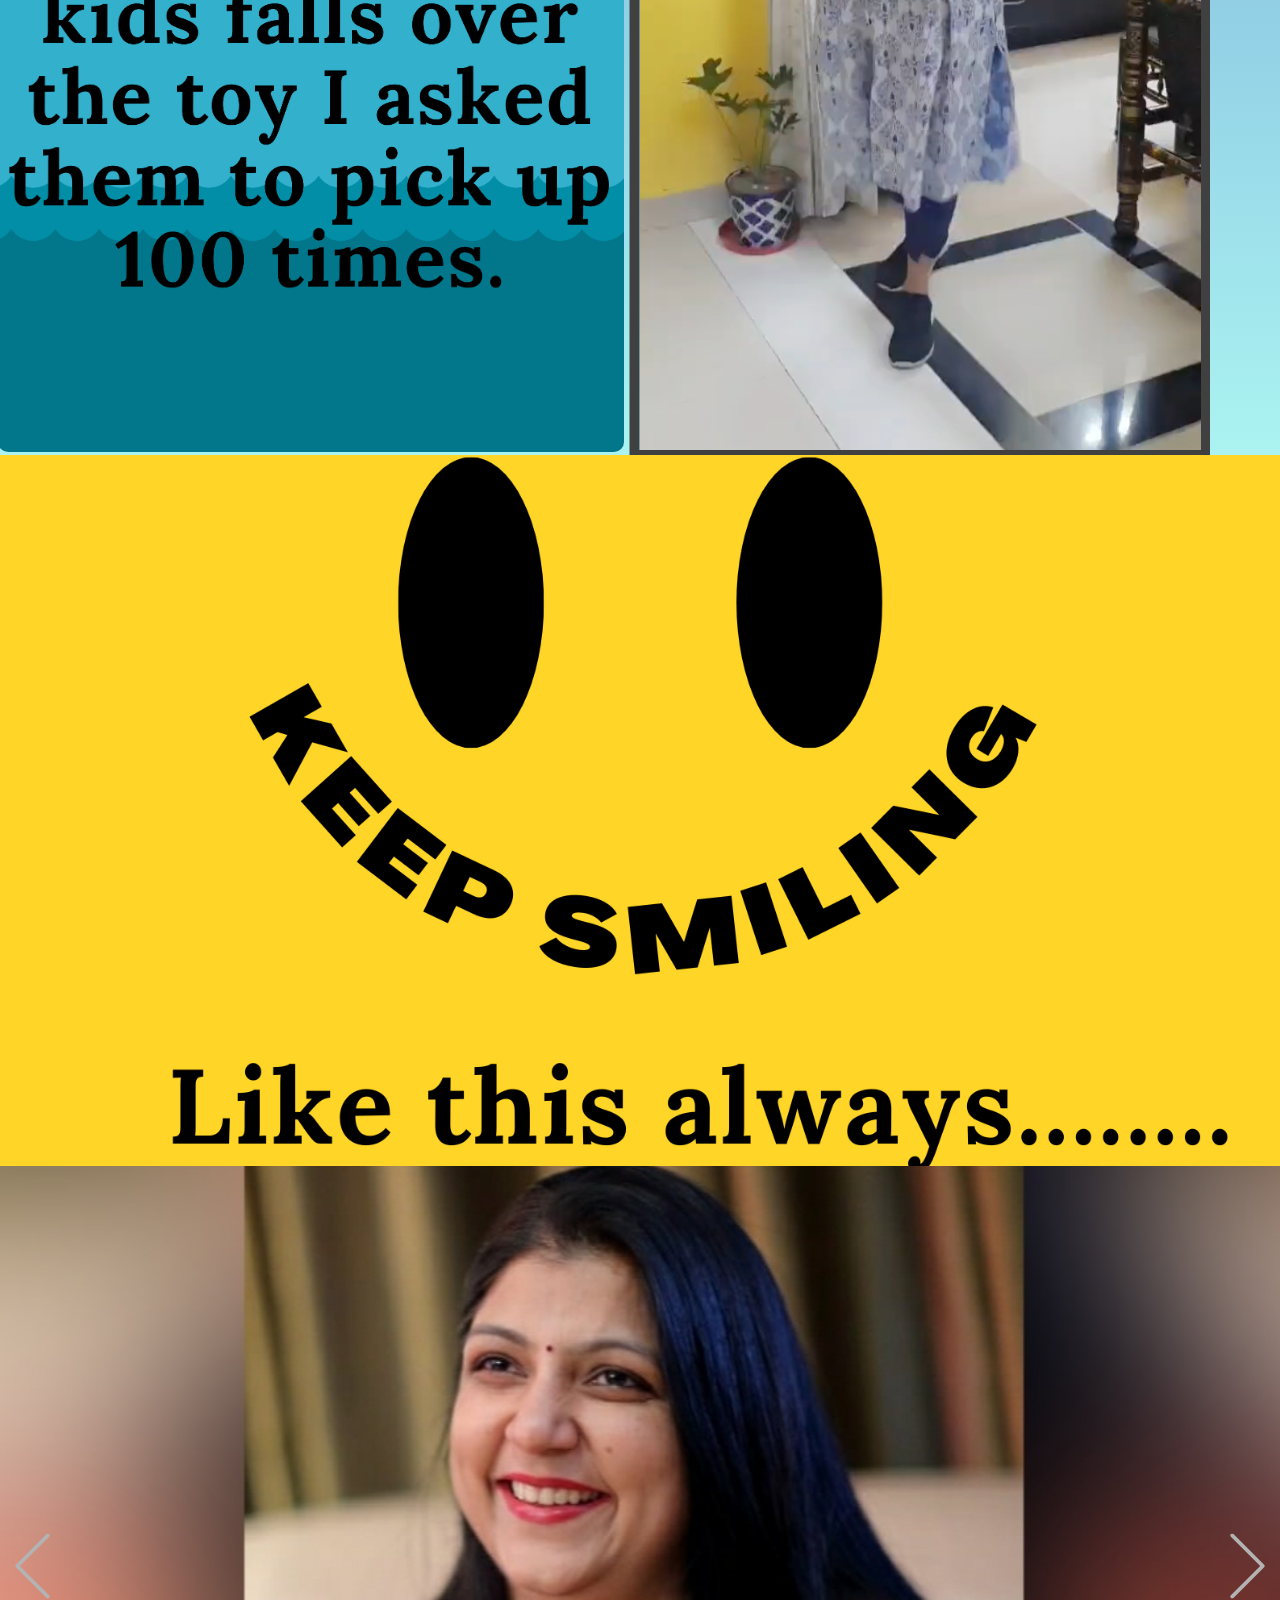
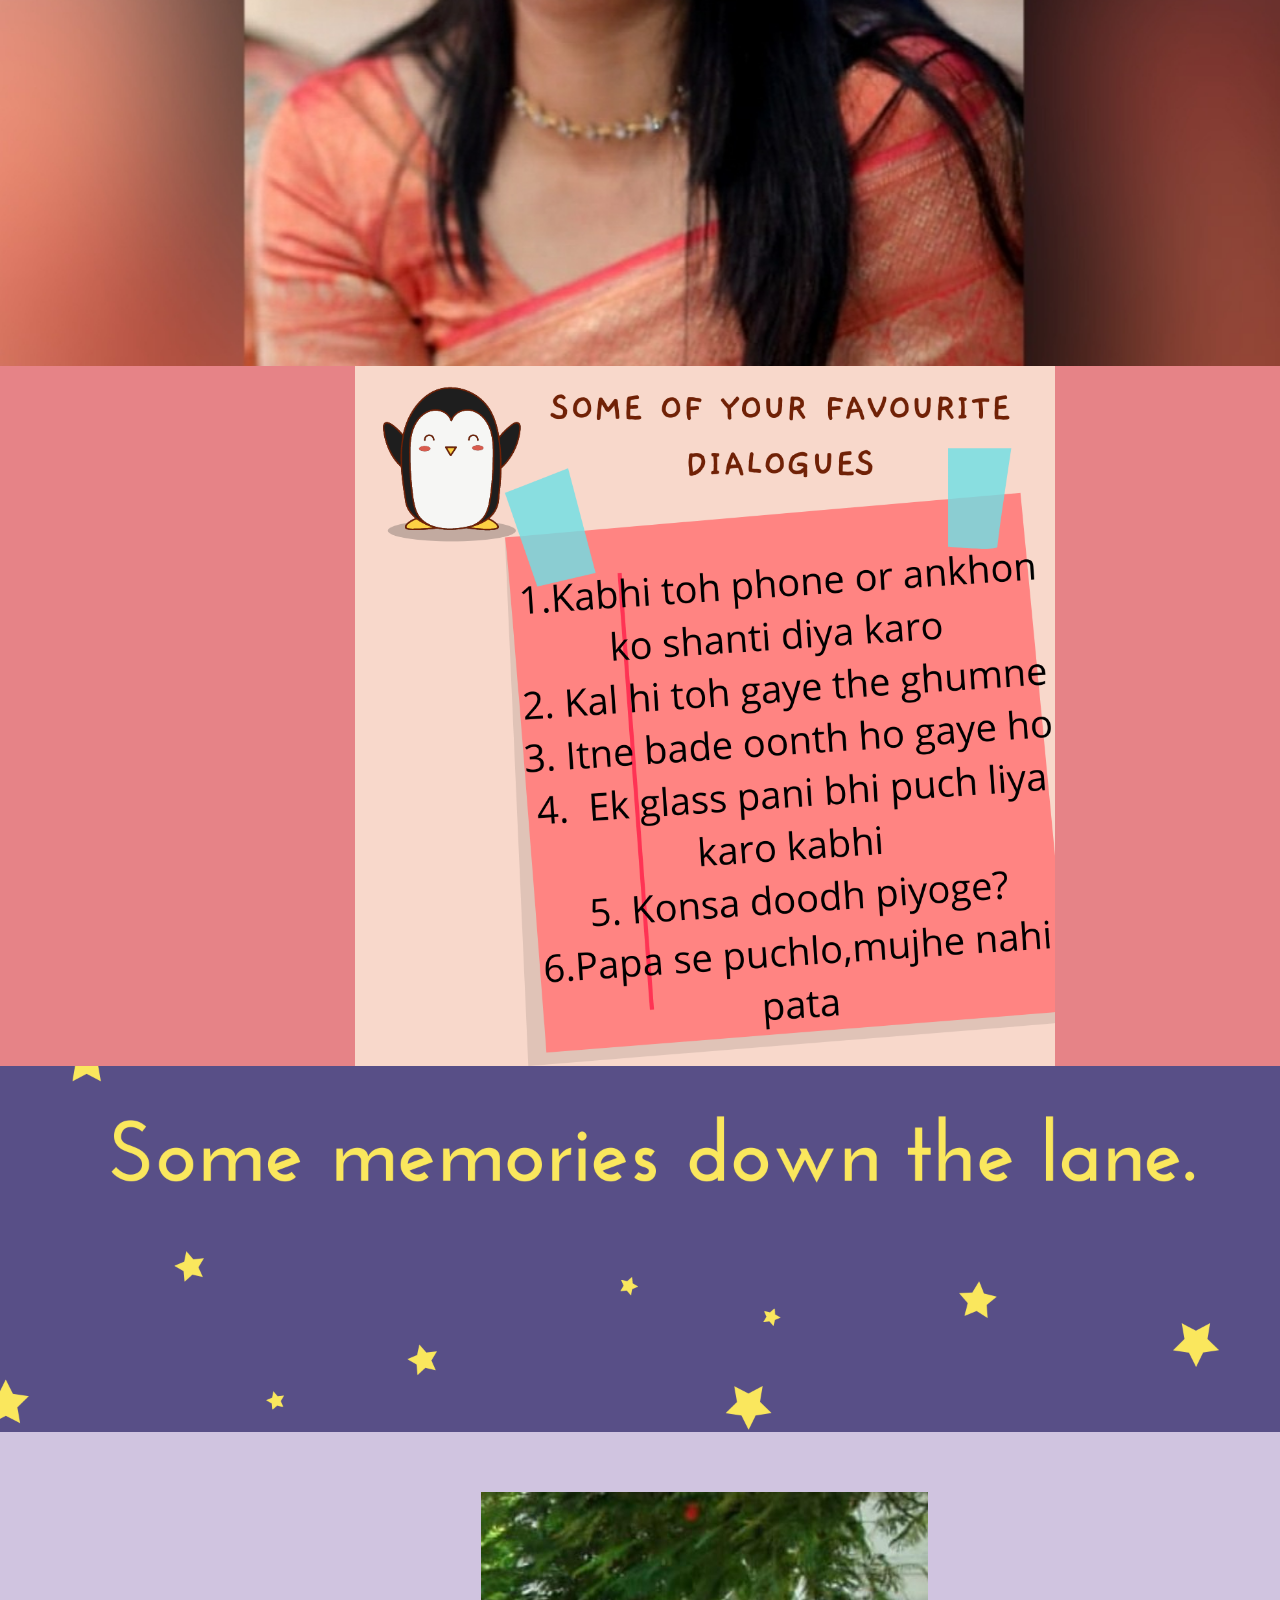
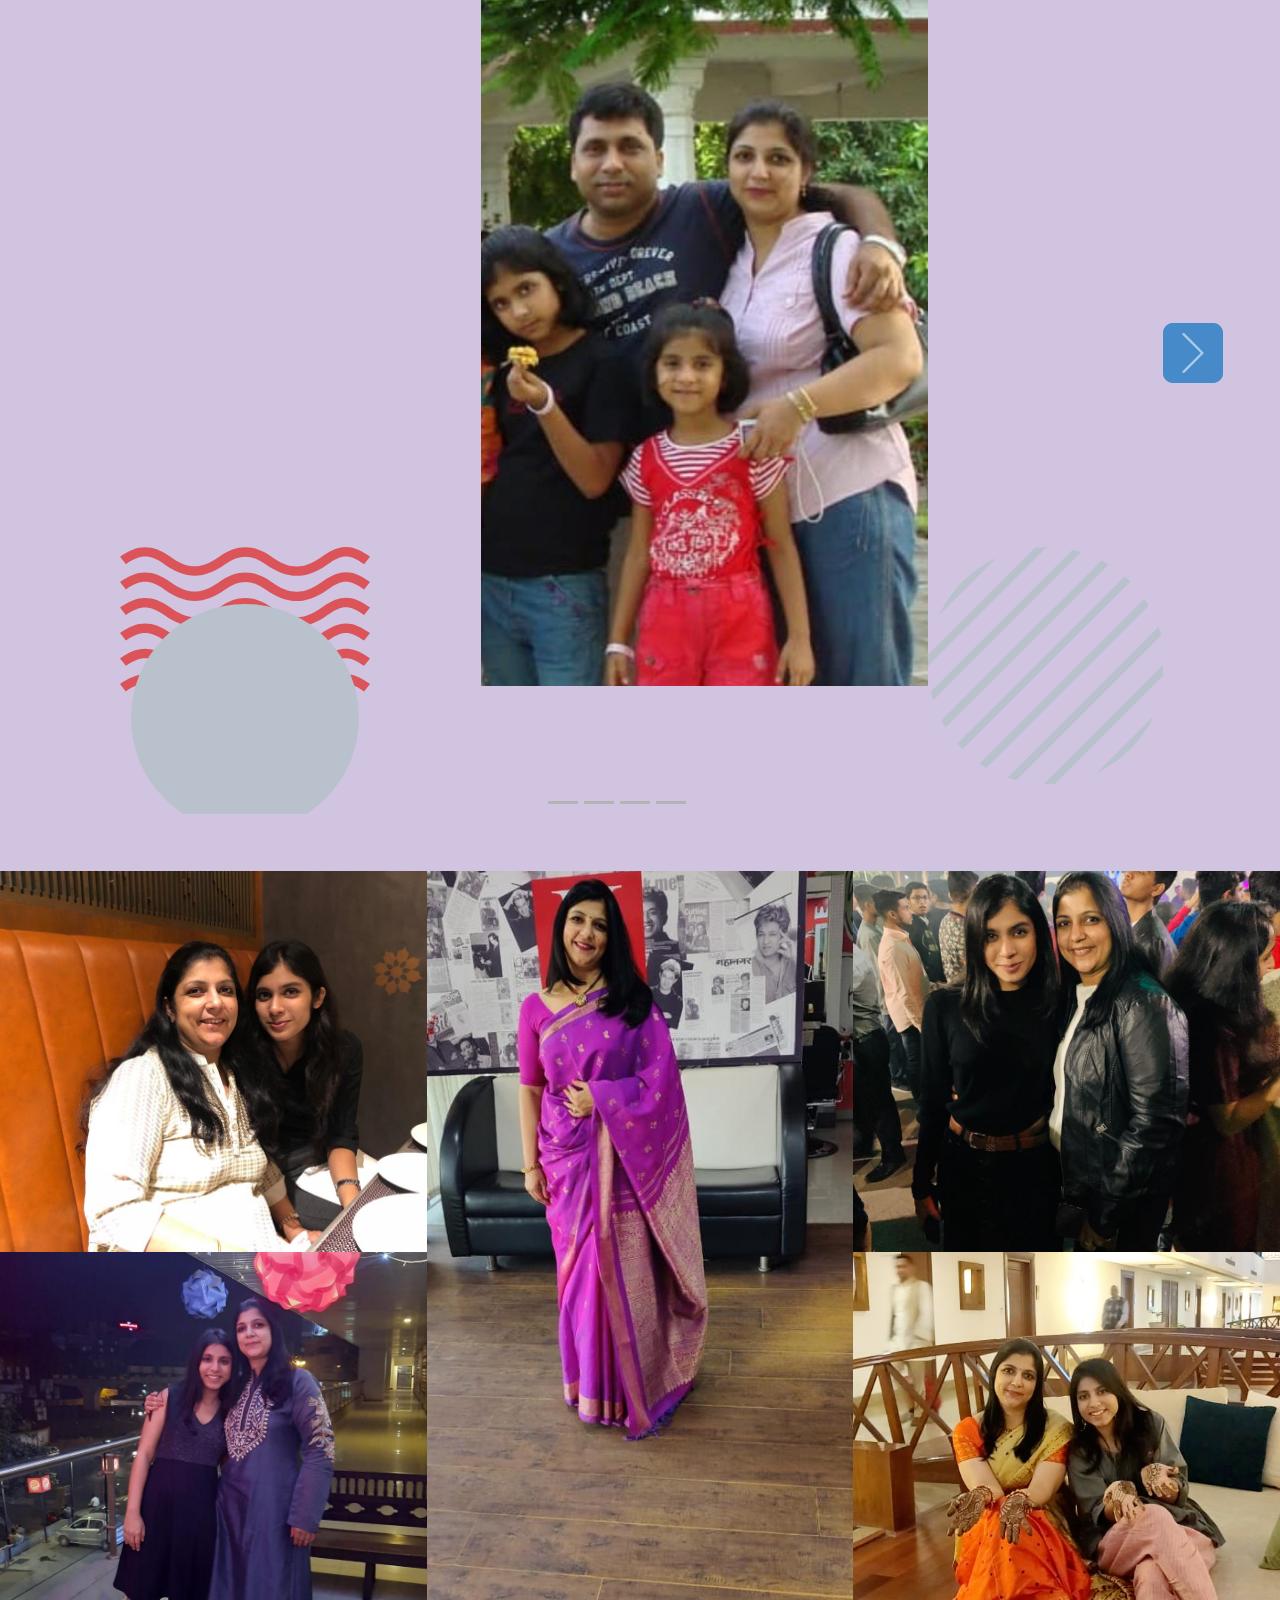
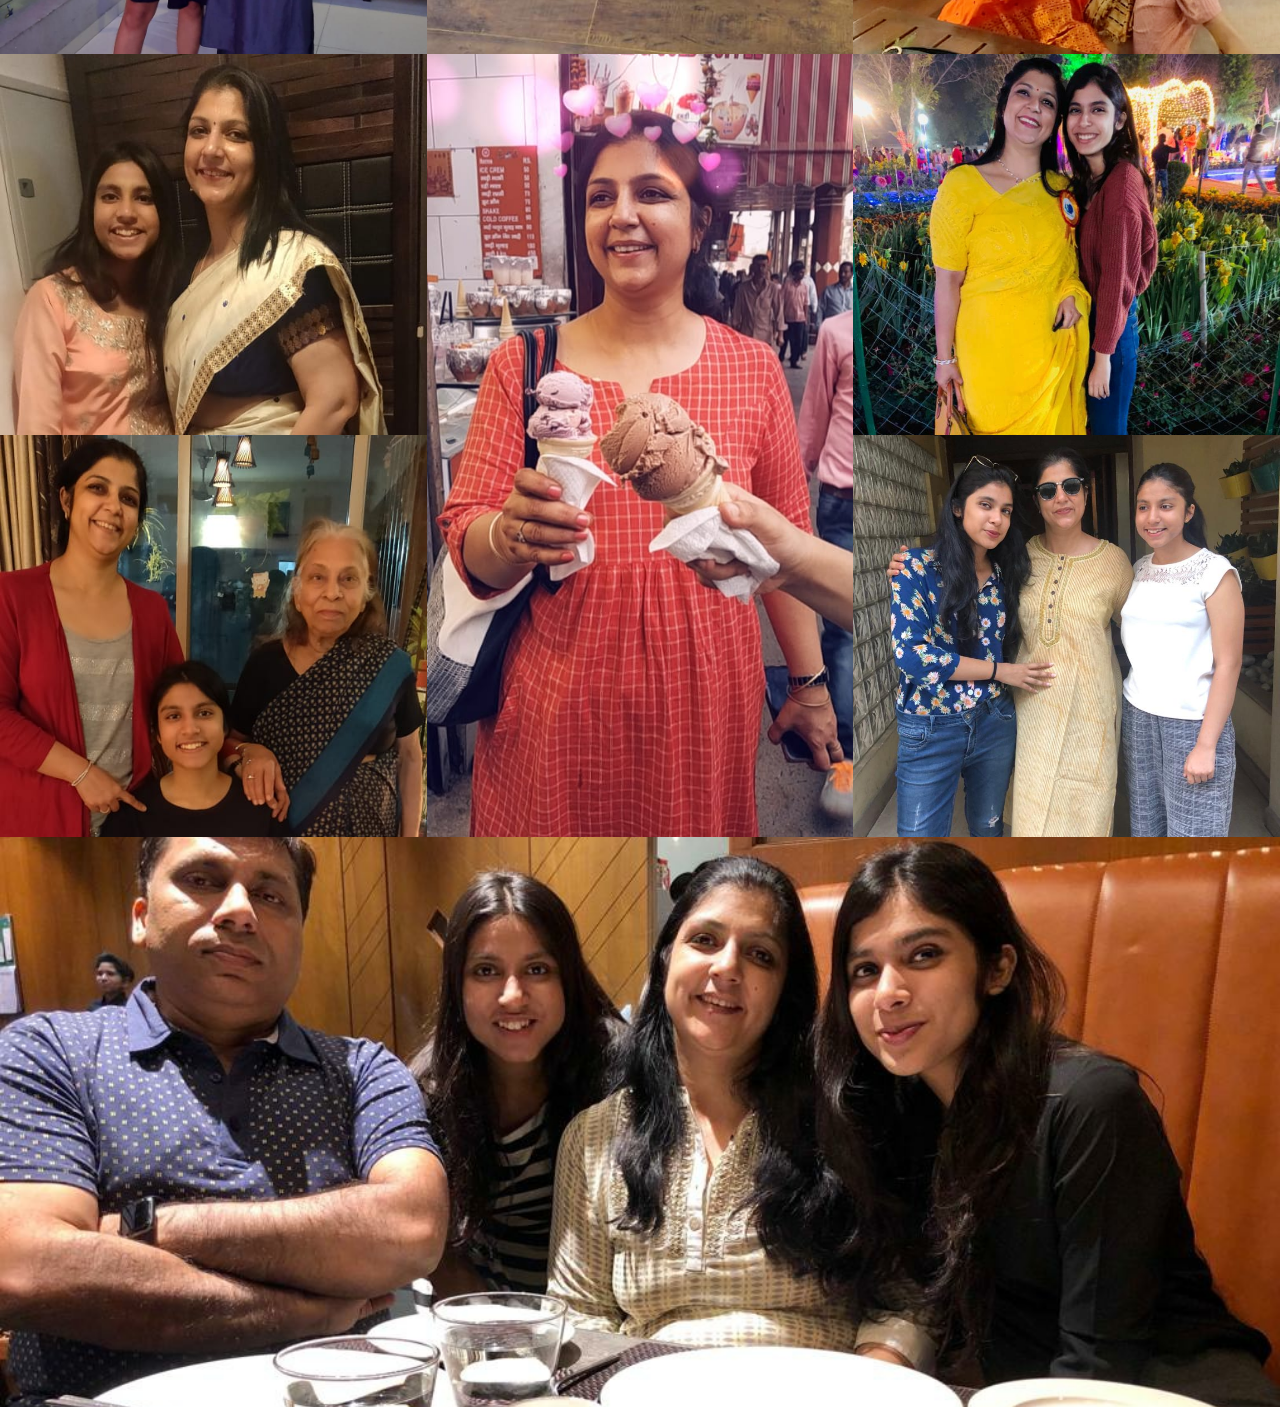
==== commit 83359c20: "added" ====
--- a/index.html
+++ b/index.html
@@ -335,17 +335,6 @@
     </section>
     
     
-    <footer class="u-align-left-lg u-align-left-md u-align-left-sm u-align-left-xs u-clearfix u-footer u-grey-80" id="sec-f430"><div class="u-clearfix u-sheet u-valign-middle-xl u-sheet-1"></div></footer>
-    <section class="u-backlink u-clearfix u-grey-80">
-      <a class="u-link" href="https://nicepage.com/website-templates" target="_blank">
-        
-      </a>
-      <p class="u-text">
-       
-      </p>
-     
-        
-      </a>. 
-    </section>
+    
   </body>
 </html>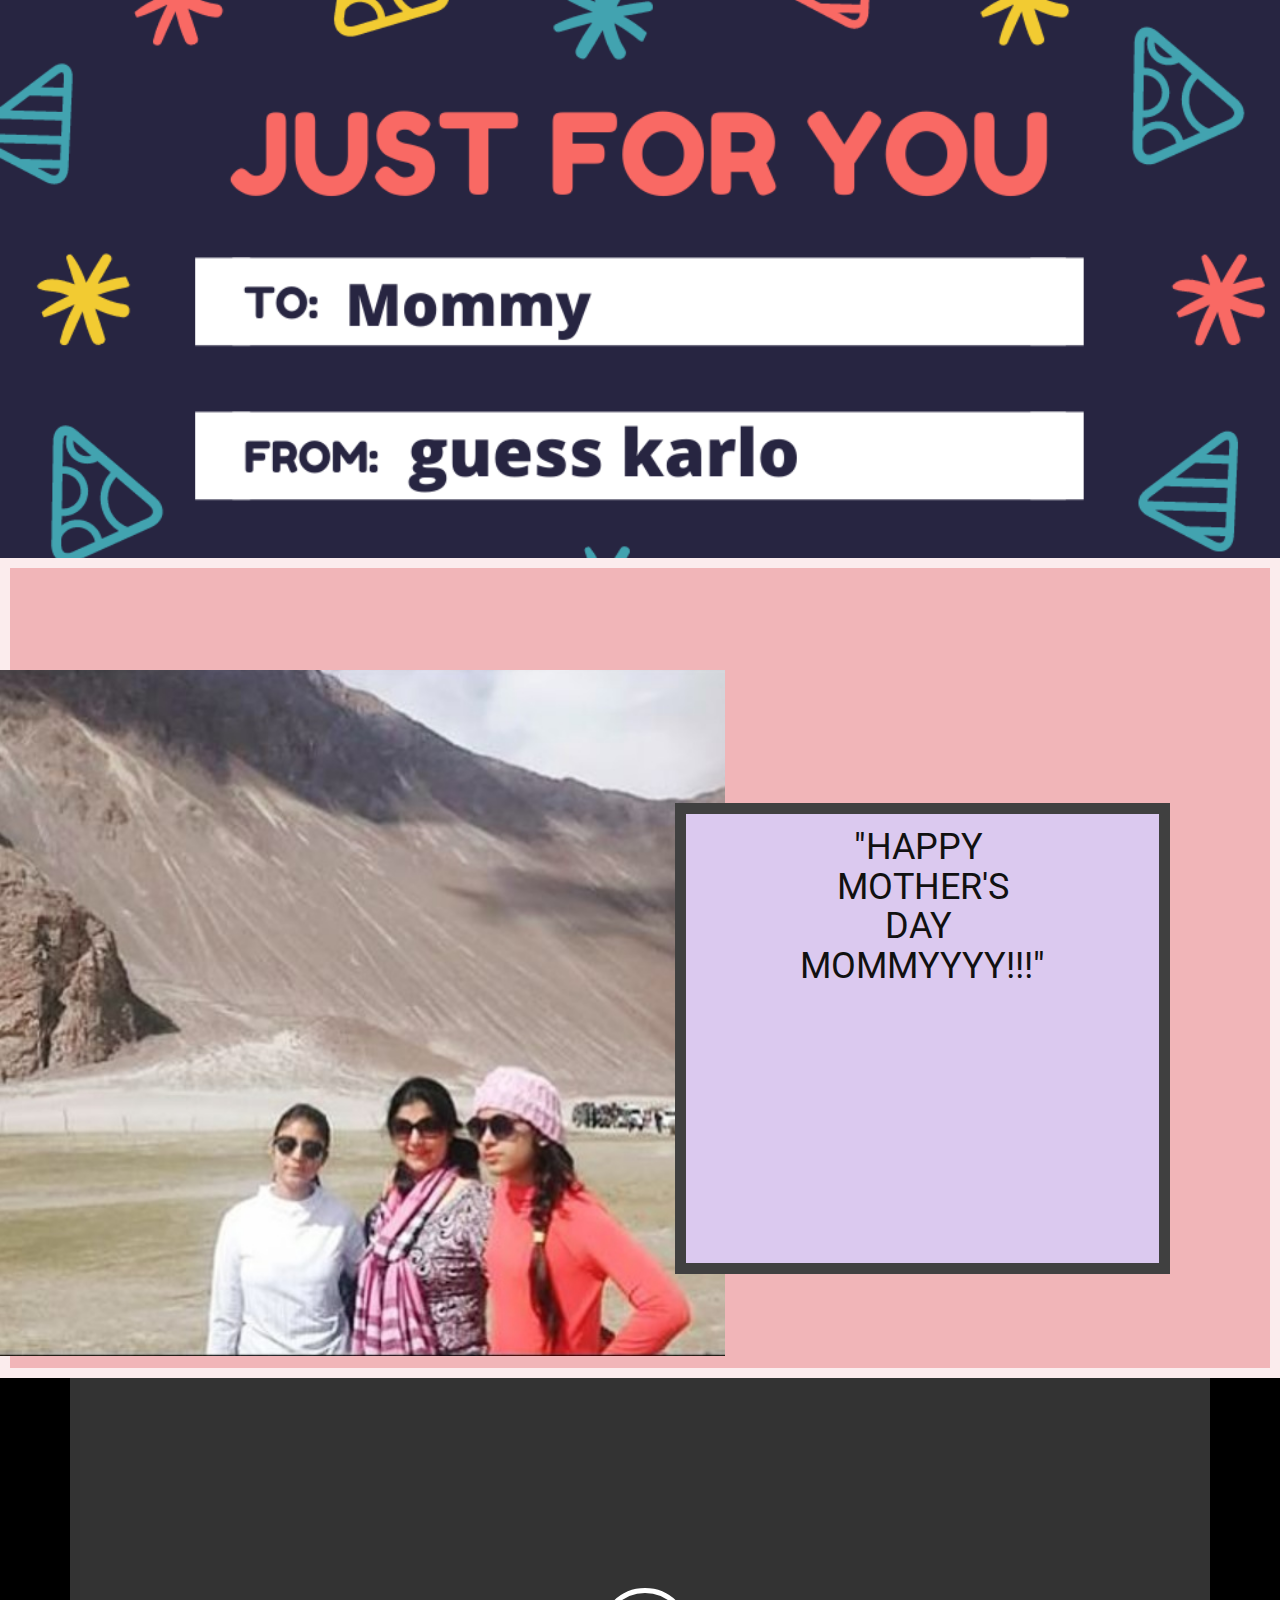
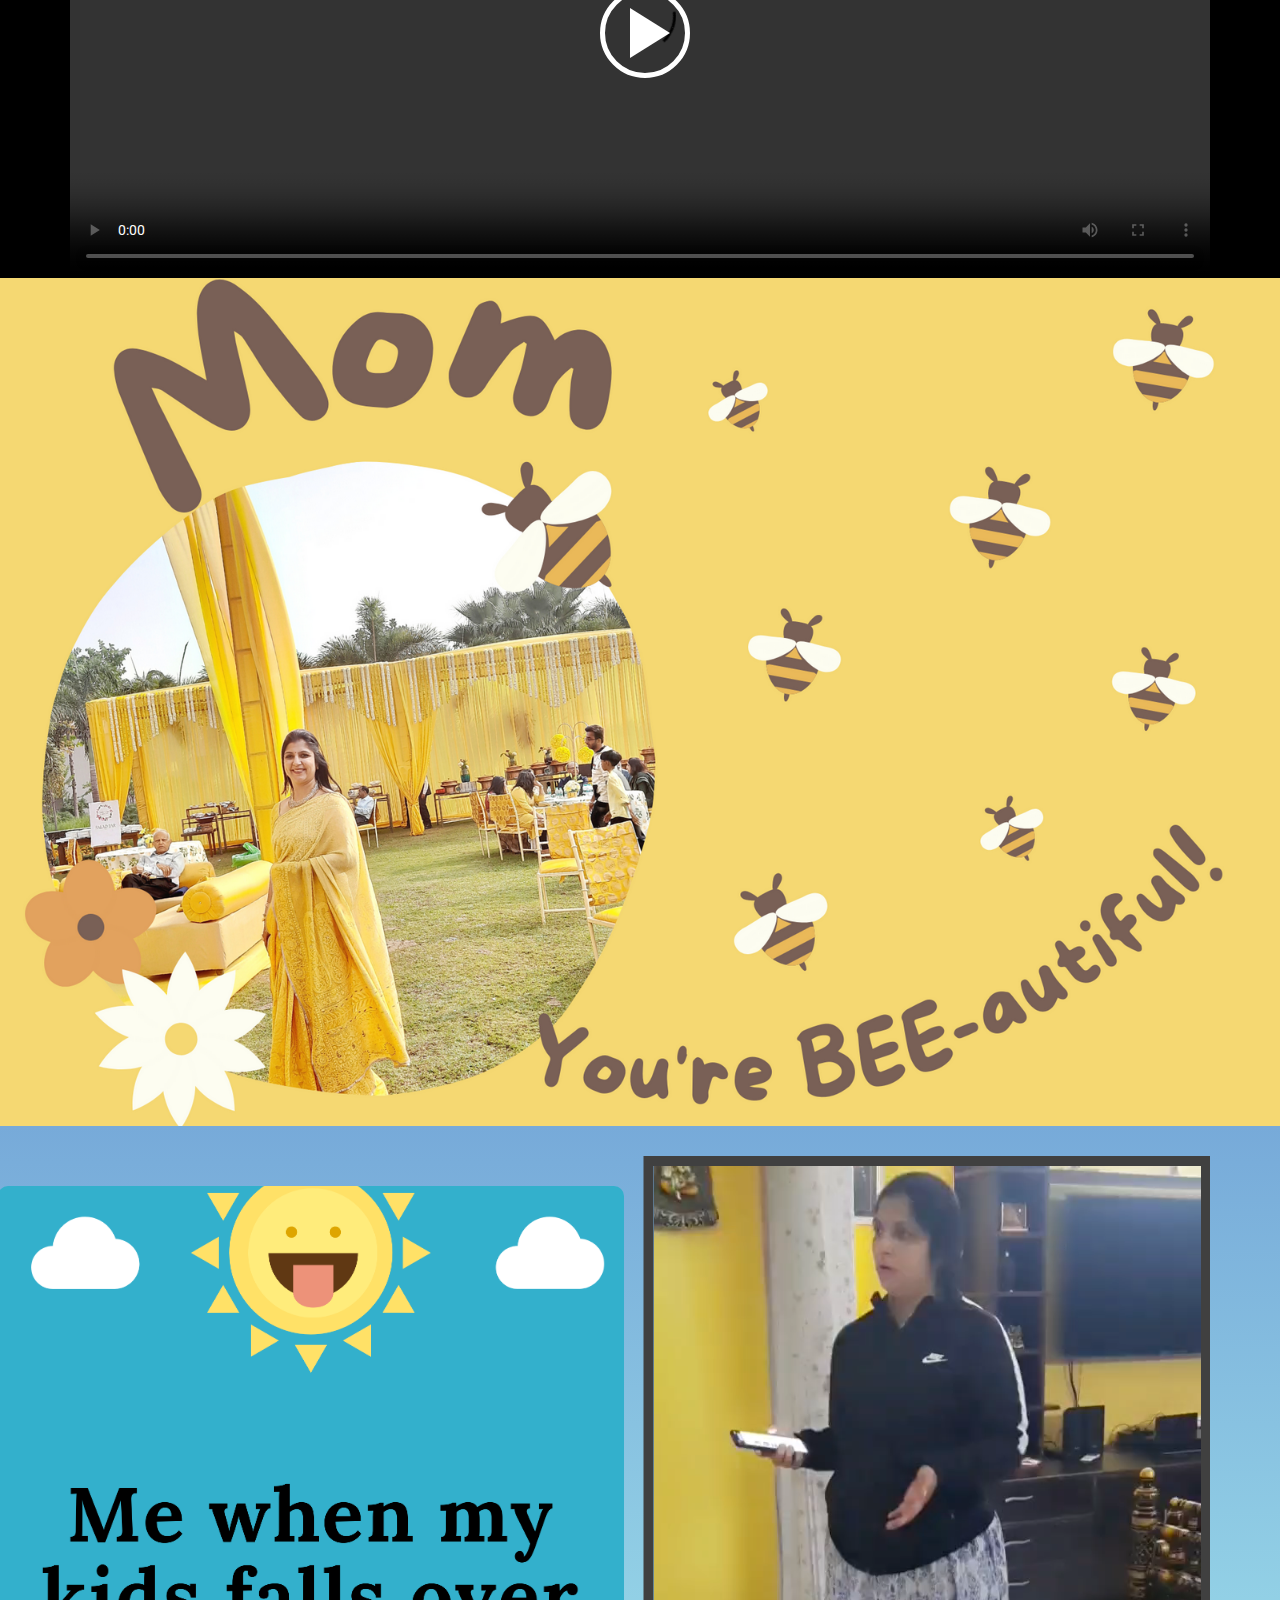
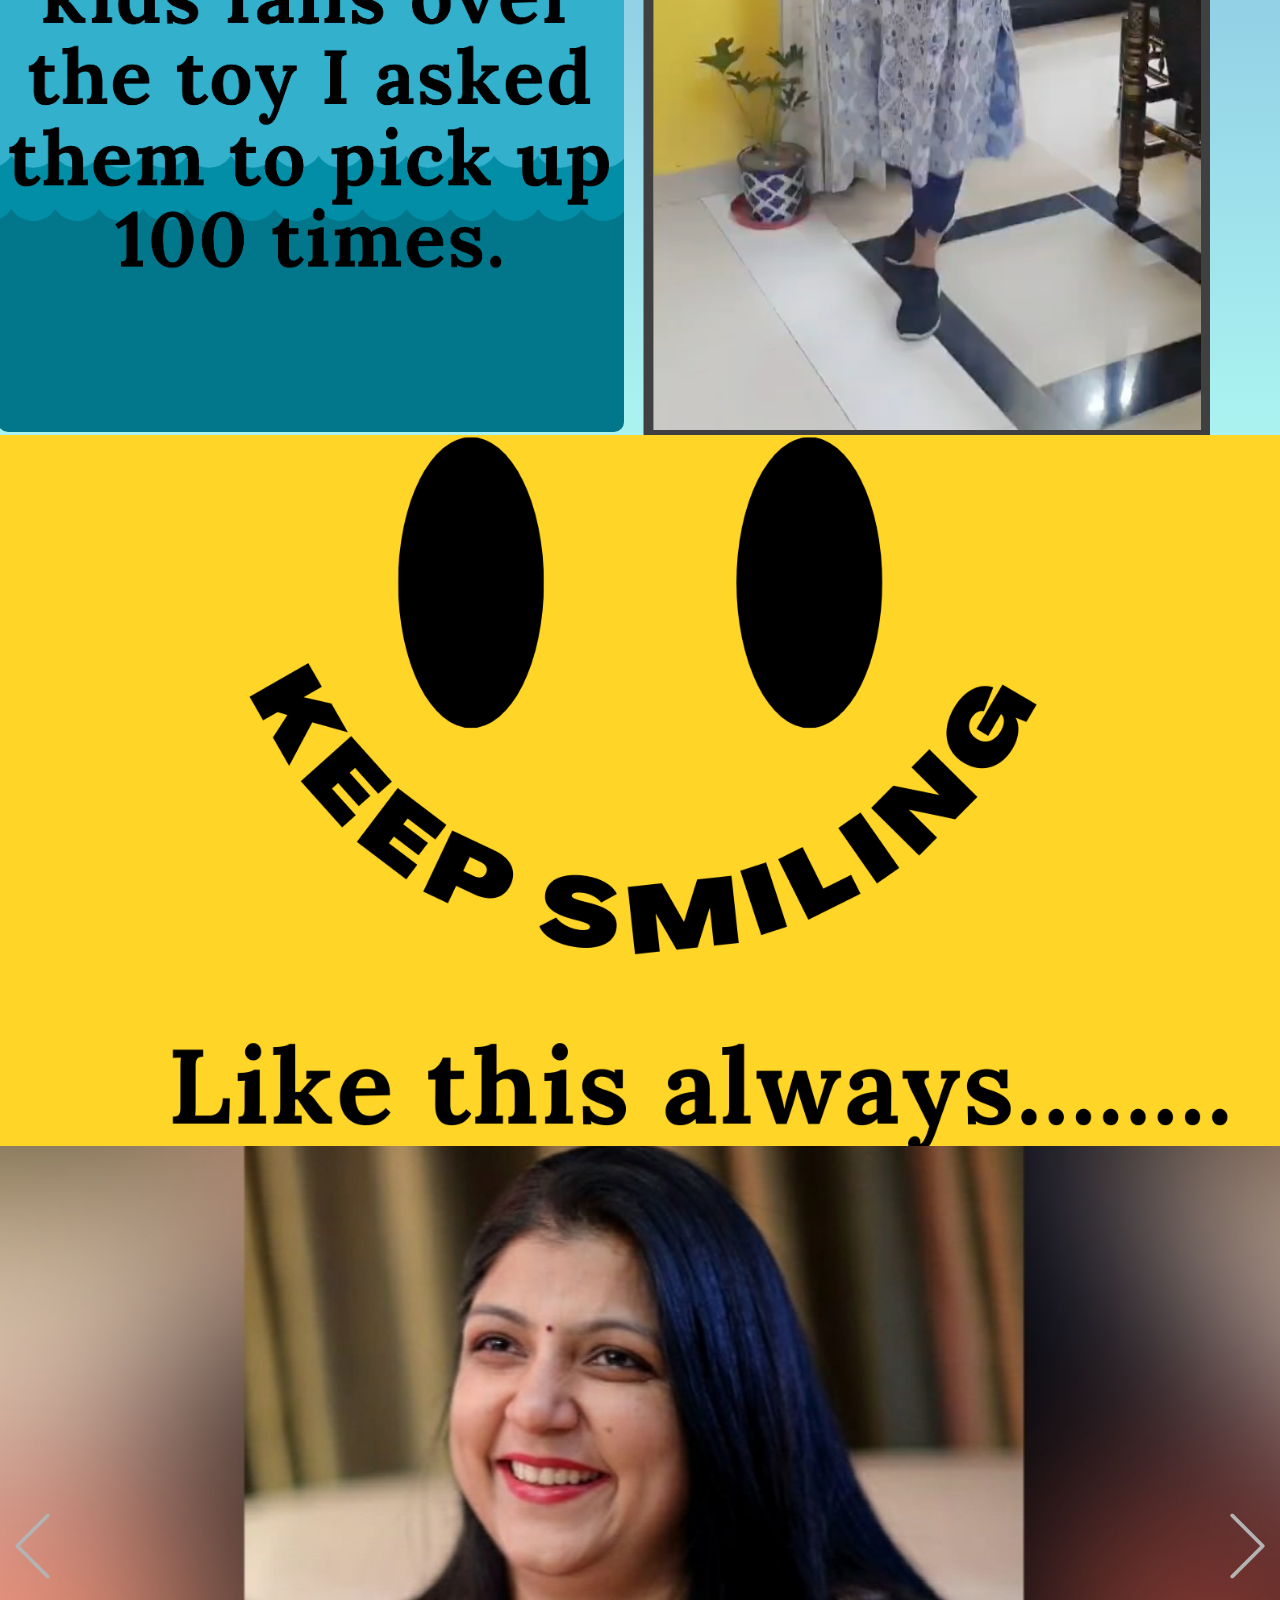
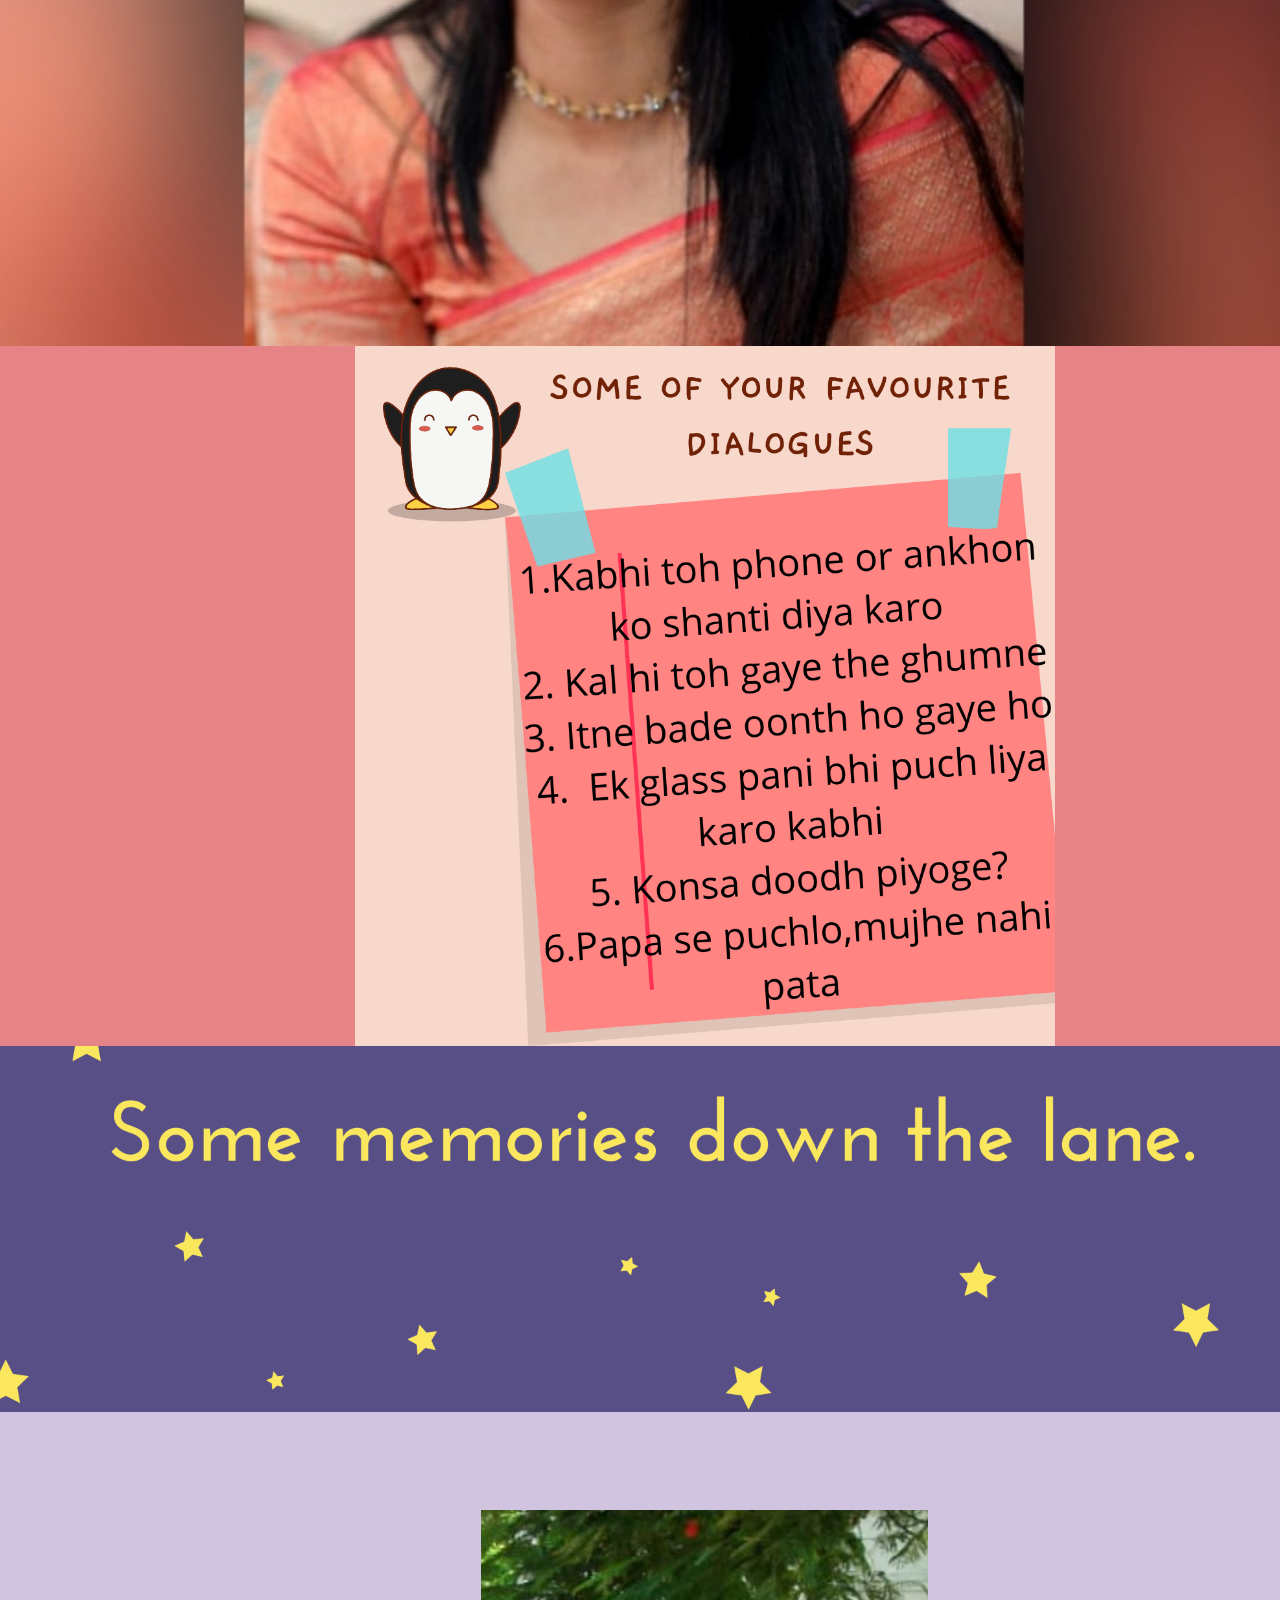
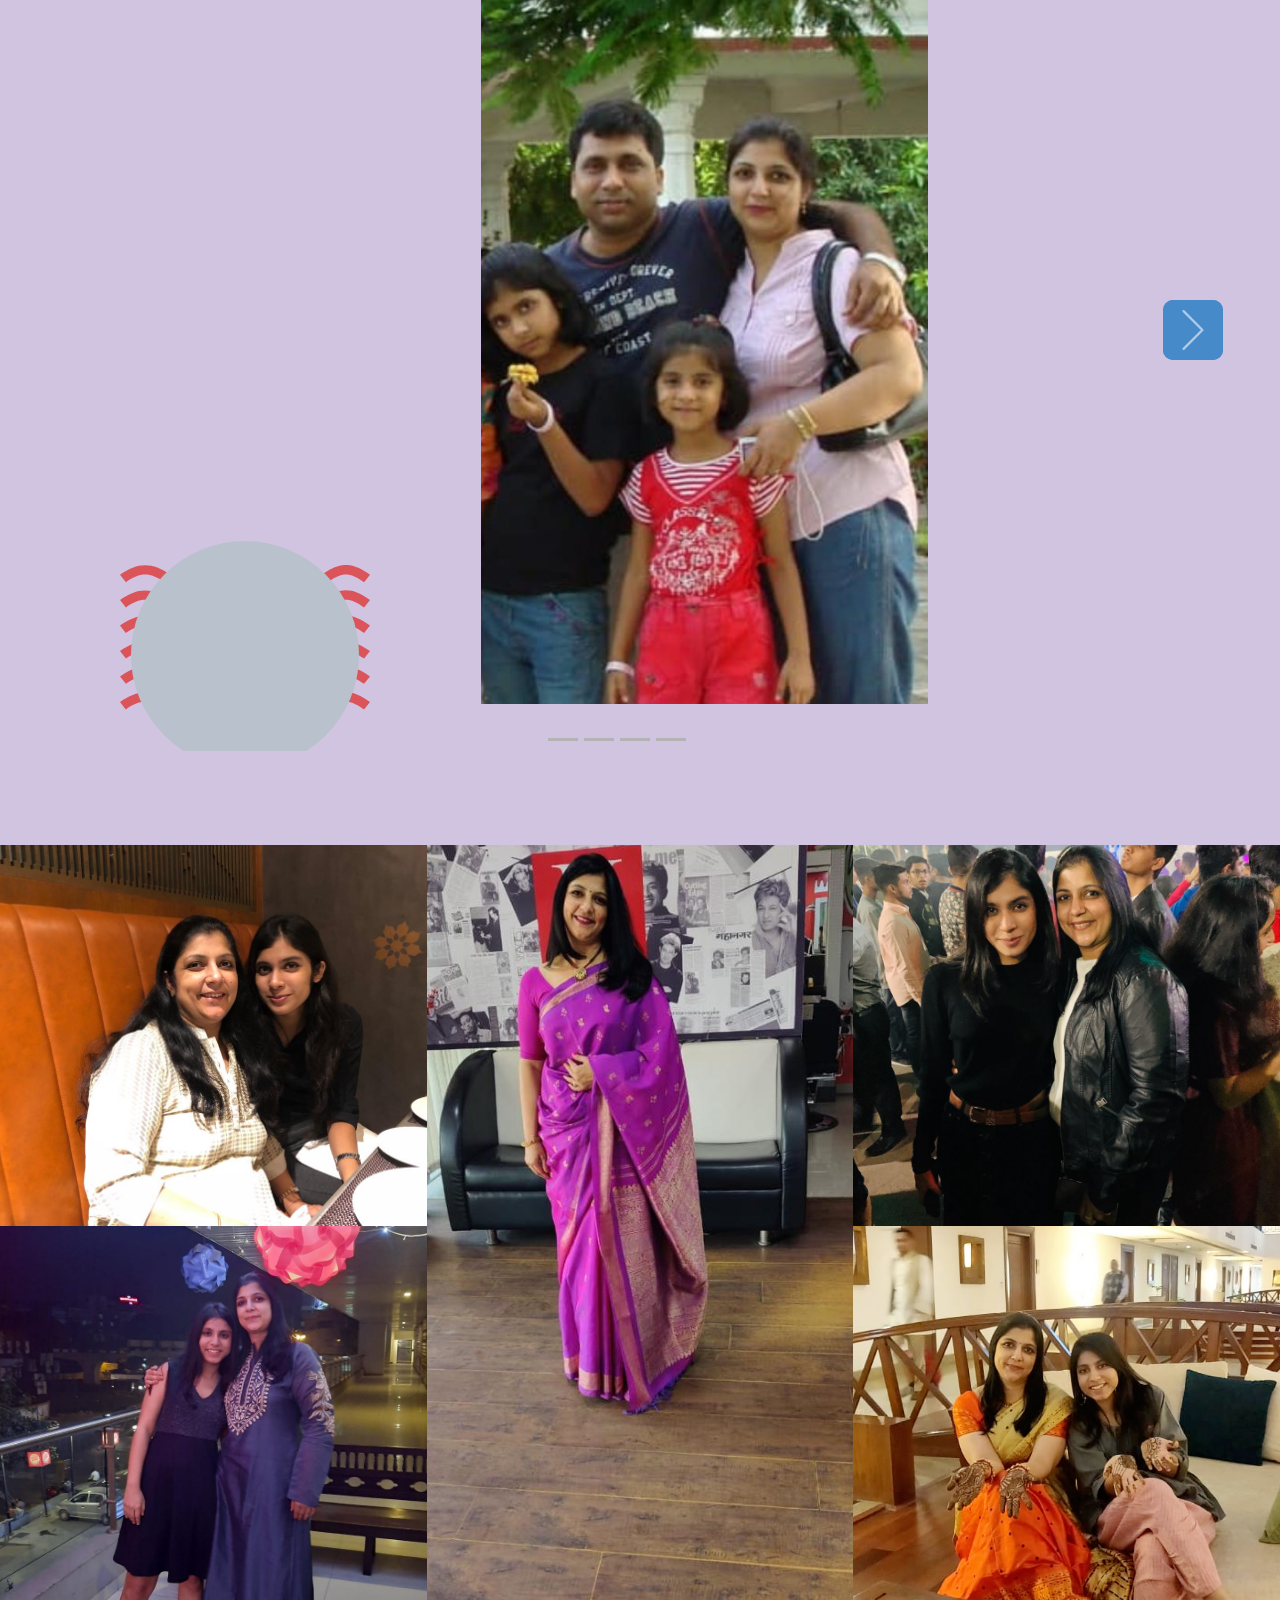
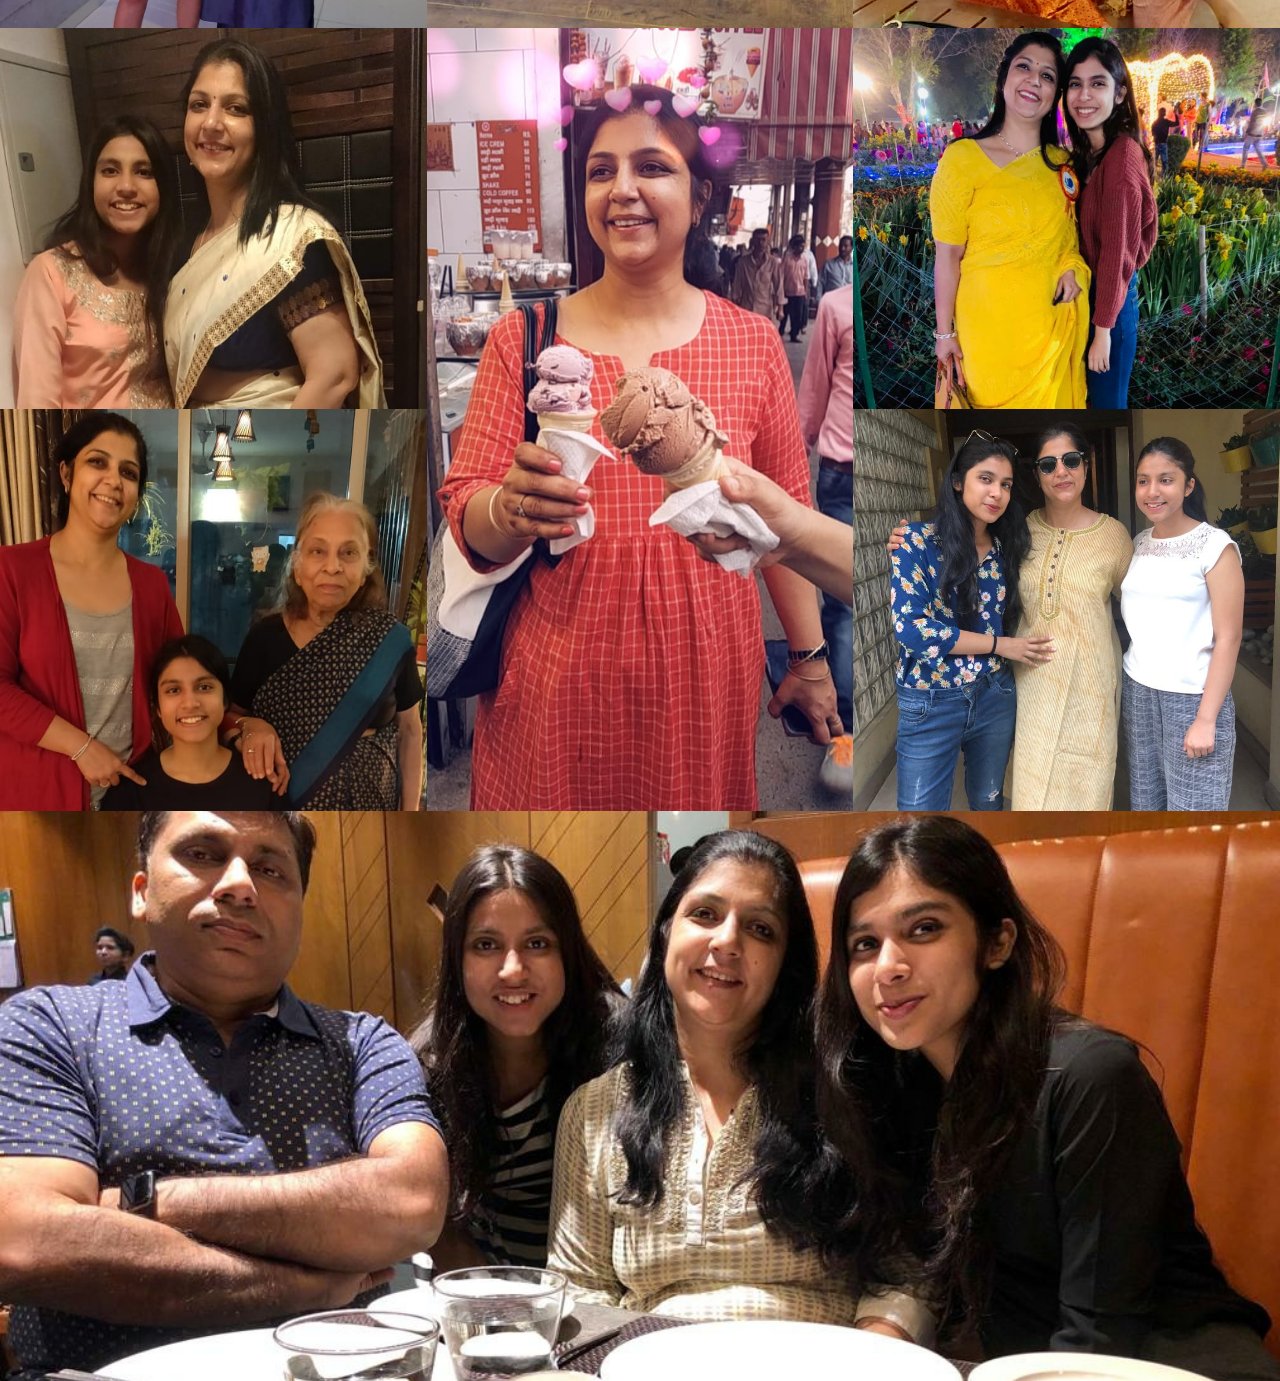
==== commit 9eeff6b0: "ADDED" ====
--- a/index.html
+++ b/index.html
@@ -23,7 +23,6 @@
     
     
     <link id="u-theme-google-font" rel="stylesheet" href="https://fonts.googleapis.com/css?family=Roboto:100,100i,300,300i,400,400i,500,500i,700,700i,900,900i|Open+Sans:300,300i,400,400i,600,600i,700,700i,800,800i">
-    <link id="u-page-google-font" rel="stylesheet" href="https://fonts.googleapis.com/css?family=Merriweather:300,300i,400,400i,700,700i,900,900i">
     
     
     
@@ -42,8 +41,7 @@
 		"@context": "http://schema.org",
 		"@type": "Organization",
 		"name": "",
-		"url": "index.html",
-		"logo": "images/default-logo.png"
+		"url": "index.html"
 }</script>
     <meta property="og:title" content="Page 5">
     <meta property="og:type" content="website">
@@ -51,10 +49,7 @@
     <link rel="canonical" href="index.html">
     <meta property="og:url" content="index.html">
   </head>
-  <body data-home-page="Page-5.html" data-home-page-title="Page 5" class="u-body"><header class="u-clearfix u-header u-header" id="sec-1806"><div class="u-clearfix u-sheet u-sheet-1">
-        <a href="https://nicepage.com" class="u-image u-logo u-image-1">
-          <img src="images/default-logo.png" class="u-logo-image u-logo-image-1">
-        </a>
+  <body data-home-page="Page-5.html" data-home-page-title="Page 5" class="u-body"><header class="u-clearfix u-header u-header" id="sec-1806"><div class="u-clearfix u-sheet u-valign-middle-xs u-sheet-1">
         <nav class="u-menu u-menu-dropdown u-offcanvas u-menu-1">
           <div class="menu-collapse" style="font-size: 1rem; letter-spacing: 0px;">
             <a class="u-button-style u-custom-left-right-menu-spacing u-custom-padding-bottom u-custom-top-bottom-menu-spacing u-nav-link u-text-active-palette-1-base u-text-hover-palette-2-base" href="#">
@@ -80,21 +75,19 @@
           </div>
         </nav>
       </div></header>
-    <section class="u-clearfix u-valign-bottom u-section-1" id="sec-6999">
+    <section class="u-clearfix u-valign-bottom-lg u-valign-bottom-md u-valign-bottom-sm u-valign-bottom-xl u-section-1" id="sec-6999">
       <img src="images/PinkBlueCuteColorfulGiftTag.png" alt="" class="u-expanded-width u-image u-image-default u-image-1" data-image-width="1004" data-image-height="591">
     </section>
     <section class="u-border-10 u-border-palette-2-light-3 u-clearfix u-palette-2-light-2 u-valign-middle-md u-section-2" id="carousel_8121">
-      <div class="u-border-15 u-border-palette-2-light-1 u-expanded-height-lg u-expanded-height-xl u-expanded-width-md u-expanded-width-sm u-expanded-width-xs u-palette-2-light-3 u-shape u-shape-rectangle u-shape-1"></div>
       <img class="u-image u-image-1" src="images/IMG-20200510-WA0012.jpg" data-image-width="1080" data-image-height="602">
-      <div class="u-align-center-md u-align-center-sm u-align-center-xs u-align-right-lg u-align-right-xl u-border-11 u-border-grey-75 u-container-style u-custom-color-2 u-group u-shape-rectangle u-group-1">
+      <div class="u-align-center-md u-align-center-sm u-align-left-xs u-align-right-lg u-align-right-xl u-border-11 u-border-grey-75 u-container-style u-custom-color-2 u-group u-shape-rectangle u-group-1">
         <div class="u-container-layout u-container-layout-1">
-          <h2 class="u-text u-text-1">HAPPY<br>
-            <span style="font-size: 3.75rem;">MOTHER</span>'S<br>DAY<br>MOMMY!
+          <h2 class="u-align-center u-text u-text-1">"HAPPY&nbsp;<br>MOTHER'S<br>DAY&nbsp;<br>MOMMYYYY!!!"
           </h2>
         </div>
       </div>
     </section>
-    <section class="u-clearfix u-section-3" id="sec-f584">
+    <section class="u-black u-clearfix u-section-3" id="sec-f584">
       <div class="u-clearfix u-sheet u-sheet-1">
         <div class="u-expanded u-uploaded-video u-video">
           <div class="embed-responsive">
@@ -112,7 +105,7 @@
     </section>
     <section class="u-align-center u-clearfix u-gradient u-section-5" id="sec-9c59">
       <div class="u-clearfix u-sheet u-valign-middle-xl u-sheet-1">
-        <div class="u-clearfix u-gutter-10 u-layout-wrap u-layout-wrap-1">
+        <div class="u-clearfix u-gutter-38 u-layout-wrap u-layout-wrap-1">
           <div class="u-layout">
             <div class="u-layout-row">
               <div class="u-container-style u-layout-cell u-size-30 u-layout-cell-1">
@@ -136,7 +129,7 @@
         </div>
       </div>
     </section>
-    <section class="u-clearfix u-section-6" id="sec-b0a2">
+    <section class="u-clearfix u-palette-3-light-1 u-section-6" id="sec-b0a2">
       <img src="images/YellowSmileyRetroStickersCurvedTextQuotePoster.png" alt="" class="u-expanded-width u-image u-image-default u-image-1" data-image-width="1587" data-image-height="2245">
     </section>
     <section class="u-carousel u-slide u-block-2c2e-1" id="carousel_f5cf" data-interval="1500" data-u-ride="carousel" data-pause="false">
@@ -183,8 +176,8 @@
       </a>
     </section>
     <section class="u-clearfix u-palette-2-light-1 u-section-8" id="sec-d41f">
-      <div class="u-clearfix u-sheet u-sheet-1">
-        <img src="images/PinkPenguinCuteMotivationalSquareOptionalMeme2.png" alt="" class="u-expanded-height u-image u-image-default u-preserve-proportions u-image-1" data-image-width="1080" data-image-height="1080">
+      <div class="u-clearfix u-sheet u-valign-middle-xs u-sheet-1">
+        <img src="images/PinkPenguinCuteMotivationalSquareOptionalMeme2.png" alt="" class="u-expanded-height-lg u-expanded-height-md u-expanded-height-sm u-expanded-height-xl u-image u-image-default u-preserve-proportions u-image-1" data-image-width="1080" data-image-height="1080">
       </div>
     </section>
     <section class="u-clearfix u-image u-section-9" id="sec-5fba" data-image-width="1920" data-image-height="1080"></section>
@@ -199,7 +192,7 @@
           </ol>
           <div class="u-carousel-inner" role="listbox">
             <div class="u-active u-carousel-item u-container-style u-slide">
-              <div class="u-container-layout u-container-layout-1">
+              <div class="u-container-layout u-valign-top-xs u-container-layout-1">
                 <img src="images/IMG-20190804-WA0001.jpg" alt="" class="u-image u-image-default u-image-1" data-image-width="576" data-image-height="1024">
                 <div class="u-shape u-shape-svg u-text-palette-2-base u-shape-1">
                   <svg class="u-svg-link" preserveAspectRatio="none" viewBox="0 0 160 100" style=""><use xmlns:xlink="http://www.w3.org/1999/xlink" xlink:href="#svg-17f8"></use></svg>
@@ -218,17 +211,7 @@
 	c11.4,8.2,20.3,8.5,32.2,0c11.6-8.3,19.2-8.3,30.8,0l-3.8,4.8c-9.3-6.6-13.9-6.6-23.3,0c-13.9,9.9-25.8,9.9-39.8,0
 	c-9.1-6.4-16.8-6.4-25.9,0c-13.8,9.8-25.1,9.8-38.9,0c-9.2-6.5-15.4-6.5-24.6,0L0,87.8C11.2,79.8,20.6,79.5,32.2,87.8z"></path></svg>
                 </div>
-                <div class="u-shape u-shape-svg u-text-palette-5-base u-shape-2">
-                  <svg class="u-svg-link" preserveAspectRatio="none" viewBox="0 0 160 160" style=""><use xmlns:xlink="http://www.w3.org/1999/xlink" xlink:href="#svg-db78"></use></svg>
-                  <svg xmlns="http://www.w3.org/2000/svg" xmlns:xlink="http://www.w3.org/1999/xlink" version="1.1" xml:space="preserve" class="u-svg-content" viewBox="0 0 160 160" x="0px" y="0px" id="svg-db78"><path d="M114.3,152.3l38-38C144.4,130.9,130.9,144.4,114.3,152.3z M117.1,9.1l-108,108c0.8,1.6,1.7,3.2,2.7,4.8l110-110
-	C120.3,10.9,118.7,10,117.1,9.1z M97.5,2L2,97.5c0.4,2,1,4,1.5,5.9l99.9-99.9C101.5,2.9,99.5,2.4,97.5,2z M80,160c2,0,4-0.1,5.9-0.2
-	l73.9-73.9c0.1-2,0.2-3.9,0.2-5.9c0-0.6,0-1.2,0-1.9L78.1,160C78.8,160,79.4,160,80,160z M34.9,146.1c1.5,1,3,2,4.6,2.9L149,39.5
-	c-0.9-1.6-1.9-3.1-2.9-4.6L34.9,146.1z M132.7,19.8L19.8,132.7c1.2,1.3,2.3,2.6,3.6,3.9L136.6,23.4C135.3,22.2,134,21,132.7,19.8z
-	 M59.6,157.4l97.8-97.8c-0.5-1.9-1.1-3.8-1.7-5.7L53.9,155.6C55.8,156.3,57.7,156.9,59.6,157.4z M7.6,45.9L45.9,7.6
-	C29.1,15.5,15.5,29.1,7.6,45.9z M80,0c-2.6,0-5.1,0.1-7.6,0.4l-72,72C0.1,74.9,0,77.4,0,80c0,0.1,0,0.2,0,0.2L80.2,0
-	C80.2,0,80.1,0,80,0z"></path></svg>
-                </div>
-                <div class="u-palette-5-base u-preserve-proportions u-shape u-shape-circle u-shape-3"></div>
+                <div class="u-palette-5-base u-preserve-proportions u-shape u-shape-circle u-shape-2"></div>
               </div>
             </div>
             <div class="u-carousel-item u-container-style u-slide">
@@ -243,14 +226,14 @@
               <div class="u-container-layout u-container-layout-4"></div>
             </div>
           </div>
-          <a class="u-absolute-vcenter u-carousel-control u-carousel-control-prev u-icon-rounded u-palette-1-base u-radius-10 u-spacing-10 u-carousel-control-1" href="#carousel-924a" role="button" data-u-slide="prev">
+          <a class="u-absolute-vcenter-lg u-absolute-vcenter-md u-absolute-vcenter-sm u-absolute-vcenter-xl u-carousel-control u-carousel-control-prev u-icon-rounded u-palette-1-base u-radius-10 u-spacing-10 u-carousel-control-1" href="#carousel-924a" role="button" data-u-slide="prev">
             <span aria-hidden="true">
               <svg viewBox="0 0 477.175 477.175"><path d="M145.188,238.575l215.5-215.5c5.3-5.3,5.3-13.8,0-19.1s-13.8-5.3-19.1,0l-225.1,225.1c-5.3,5.3-5.3,13.8,0,19.1l225.1,225
                     c2.6,2.6,6.1,4,9.5,4s6.9-1.3,9.5-4c5.3-5.3,5.3-13.8,0-19.1L145.188,238.575z"></path></svg>
             </span>
             <span class="sr-only">Previous</span>
           </a>
-          <a class="u-absolute-vcenter u-carousel-control u-carousel-control-next u-icon-rounded u-palette-1-base u-radius-10 u-spacing-10 u-carousel-control-2" href="#carousel-924a" role="button" data-u-slide="next">
+          <a class="u-absolute-vcenter-lg u-absolute-vcenter-md u-absolute-vcenter-sm u-absolute-vcenter-xl u-carousel-control u-carousel-control-next u-icon-rounded u-palette-1-base u-radius-10 u-spacing-10 u-carousel-control-2" href="#carousel-924a" role="button" data-u-slide="next">
             <span aria-hidden="true">
               <svg viewBox="0 0 477.175 477.175"><path d="M360.731,229.075l-225.1-225.1c-5.3-5.3-13.8-5.3-19.1,0s-5.3,13.8,0,19.1l215.5,215.5l-215.5,215.5
                     c-5.3,5.3-5.3,13.8,0,19.1c2.6,2.6,6.1,4,9.5,4c3.4,0,6.9-1.3,9.5-4l225.1-225.1C365.931,242.875,365.931,234.275,360.731,229.075z"></path></svg>
--- a/nicepage.css
+++ b/nicepage.css
@@ -32570,15 +32570,6 @@
   min-height: 58px;
 }
 
-.u-header .u-image-1 {
-  margin: 22px auto 0 0;
-}
-
-.u-header .u-logo-image-1 {
-  max-width: 64px;
-  max-height: 64px;
-}
-
 .u-header .u-menu-1 {
   margin: -32px 0 0 auto;
 }
@@ -32596,20 +32587,16 @@
     width: auto;
   }
 }
-@media (max-width: 991px) {
-  .u-header .u-image-1 {
-    width: 64px;
-    height: 32px;
-  }
-}
-@media (max-width: 767px) {
-  .u-header .u-image-1 {
-    width: auto;
-  }
-}
+
+
 @media (max-width: 575px) {
-  .u-header .u-image-1 {
-    width: 64px;
+  .u-header .u-sheet-1 {
+    min-height: 39px;
+  }
+
+  .u-header .u-menu-1 {
+    margin-top: 4px;
+    margin-bottom: 4px;
   }
 }
 .u-footer .u-sheet-1 {
--- a/Page-5.css
+++ b/Page-5.css
@@ -7,21 +7,27 @@
   min-height: 800px;
 }
 
-@media (max-width: 991px) {
+@media (max-width: 1199px) {
   .u-section-7-1 .u-sheet-1 {
-    min-height: 613px;
+    min-height: 723px;
+  }
+}
+
+@media (max-width: 991px) {
+  .u-section-7-1 .u-sheet-1 {
+    min-height: 554px;
   }
 }
 
 @media (max-width: 767px) {
   .u-section-7-1 .u-sheet-1 {
-    min-height: 460px;
+    min-height: 416px;
   }
 }
 
 @media (max-width: 575px) {
   .u-section-7-1 .u-sheet-1 {
-    min-height: 290px;
+    min-height: 262px;
   }
 }.u-section-7-2 {
   background-image: linear-gradient(0deg, rgba(0,0,0,0.4), rgba(0,0,0,0.4)), url("images/Screenshot_20200131-144339_Drive.jpg");
@@ -34,7 +40,7 @@
 
 @media (max-width: 1199px) {
   .u-section-7-2 .u-sheet-1 {
-    min-height: 927px;
+    min-height: 723px;
   }
 }
 
@@ -65,25 +71,25 @@
 
 @media (max-width: 1199px) {
   .u-section-7-3 .u-sheet-1 {
-    min-height: 1144px;
+    min-height: 723px;
   }
 }
 
 @media (max-width: 991px) {
   .u-section-7-3 .u-sheet-1 {
-    min-height: 876px;
+    min-height: 554px;
   }
 }
 
 @media (max-width: 767px) {
   .u-section-7-3 .u-sheet-1 {
-    min-height: 657px;
+    min-height: 416px;
   }
 }
 
 @media (max-width: 575px) {
   .u-section-7-3 .u-sheet-1 {
-    min-height: 414px;
+    min-height: 262px;
   }
 }.u-section-7-4 {
   background-image: url("images/Screenshot_20200115-155346_Drive.jpg");
@@ -95,25 +101,25 @@
 
 @media (max-width: 1199px) {
   .u-section-7-4 .u-sheet-1 {
-    min-height: 1144px;
+    min-height: 723px;
   }
 }
 
 @media (max-width: 991px) {
   .u-section-7-4 .u-sheet-1 {
-    min-height: 876px;
+    min-height: 554px;
   }
 }
 
 @media (max-width: 767px) {
   .u-section-7-4 .u-sheet-1 {
-    min-height: 657px;
+    min-height: 416px;
   }
 }
 
 @media (max-width: 575px) {
   .u-section-7-4 .u-sheet-1 {
-    min-height: 414px;
+    min-height: 262px;
   }
 }.u-section-7-5 {
   background-image: url("images/IMG-20181027-WA0030.jpg");
@@ -126,25 +132,25 @@
 
 @media (max-width: 1199px) {
   .u-section-7-5 .u-sheet-1 {
-    min-height: 1144px;
+    min-height: 723px;
   }
 }
 
 @media (max-width: 991px) {
   .u-section-7-5 .u-sheet-1 {
-    min-height: 876px;
+    min-height: 554px;
   }
 }
 
 @media (max-width: 767px) {
   .u-section-7-5 .u-sheet-1 {
-    min-height: 657px;
+    min-height: 416px;
   }
 }
 
 @media (max-width: 575px) {
   .u-section-7-5 .u-sheet-1 {
-    min-height: 414px;
+    min-height: 262px;
   }
 }.u-section-7-6 {
   background-image: url("images/Screenshot_20200131-143741_Drive.jpg");
@@ -152,6 +158,18 @@
 
 .u-section-7-6 .u-sheet-1 {
   min-height: 1387px;
+}
+
+@media (max-width: 1199px) {
+  .u-section-7-6 .u-sheet-1 {
+    min-height: 723px;
+  }
+}
+
+@media (max-width: 991px) {
+  .u-section-7-6 .u-sheet-1 {
+    min-height: 1387px;
+  }
 }
 
 @media (max-width: 767px) {
@@ -173,16 +191,21 @@
   margin-top: -74px;
   margin-bottom: 0;
   object-position: 50% 27.02%;
+}
+
+@media (max-width: 575px) {
+  .u-section-1 {
+    min-height: 300px;
+  }
+
+  .u-section-1 .u-image-1 {
+    height: 300px;
+    margin-top: -33px;
+    margin-bottom: 33px;
+  }
 }.u-section-2 {
   background-image: none;
-  min-height: 840px;
-}
-
-.u-section-2 .u-shape-1 {
-  width: calc(((100% - 1140px) / 2) + 675px);
-  left: auto;
-  right: 0;
-  background-image: none;
+  min-height: 820px;
 }
 
 .u-section-2 .u-image-1 {
@@ -204,19 +227,12 @@
 }
 
 .u-section-2 .u-text-1 {
-  font-size: 4.5rem;
-  font-weight: 700;
-  font-family: Merriweather, serif;
-  margin: 52px 0 0;
+  margin: -16px -12px 0;
 }
 
 @media (max-width: 1199px) {
   .u-section-2 {
     min-height: 857px;
-  }
-
-  .u-section-2 .u-shape-1 {
-    width: calc(((100% - 940px) / 2) + 675px);
   }
 
   .u-section-2 .u-image-1 {
@@ -226,33 +242,14 @@
 
   .u-section-2 .u-group-1 {
     width: 400px;
-    min-height: 431px;
     margin-top: -552px;
     margin-right: calc(((100% - 940px) / 2));
   }
-
-  .u-section-2 .u-text-1 {
-    font-size: 4.0625rem;
-    width: auto;
-    margin-right: -33px;
-    margin-left: -57px;
-  }
 }
 
 @media (max-width: 991px) {
   .u-section-2 {
     min-height: 807px;
-  }
-
-  .u-section-2 .u-shape-1 {
-    height: 756px;
-    margin-top: 2px;
-    margin-bottom: 0;
-    width: auto;
-    left: auto;
-    bottom: auto;
-    right: auto;
-    top: auto;
   }
 
   .u-section-2 .u-image-1 {
@@ -262,7 +259,6 @@
 
   .u-section-2 .u-group-1 {
     width: 495px;
-    min-height: 366px;
     margin-top: -136px;
     margin-right: auto;
     margin-bottom: -144px;
@@ -277,12 +273,6 @@
 @media (max-width: 767px) {
   .u-section-2 {
     min-height: 648px;
-  }
-
-  .u-section-2 .u-shape-1 {
-    height: 681px;
-    margin-top: 273px;
-    width: auto;
   }
 
   .u-section-2 .u-image-1 {
@@ -293,7 +283,6 @@
 
   .u-section-2 .u-group-1 {
     width: 450px;
-    min-height: 370px;
     margin-top: -61px;
     margin-bottom: 54px;
   }
@@ -301,38 +290,39 @@
 
 @media (max-width: 575px) {
   .u-section-2 {
-    min-height: 471px;
-  }
-
-  .u-section-2 .u-shape-1 {
-    height: 463px;
-    width: auto;
+    min-height: 700px;
   }
 
   .u-section-2 .u-image-1 {
     width: 340px;
     height: 301px;
+    margin-top: -36px;
     margin-left: calc(((100% - 340px) / 2));
   }
 
   .u-section-2 .u-group-1 {
     width: 284px;
-    min-height: 324px;
     margin-top: -40px;
-    margin-bottom: 60px;
+    margin-bottom: 0;
   }
 
   .u-section-2 .u-container-layout-1 {
+    padding-top: 121px;
     padding-left: 20px;
     padding-right: 20px;
   }
 
   .u-section-2 .u-text-1 {
-    font-size: 3rem;
+    font-size: 2.25rem;
+    font-weight: 700;
     margin-left: 0;
     margin-right: 0;
   }
-}.u-section-3 .u-sheet-1 {
+}.u-section-3 {
+  background-image: none;
+}
+
+.u-section-3 .u-sheet-1 {
   min-height: 500px;
 }
 
@@ -356,7 +346,7 @@
 
 @media (max-width: 575px) {
   .u-section-3 .u-sheet-1 {
-    min-height: 220px;
+    min-height: 290px;
   }
 }.u-section-4 {
   background-image: url("images/YellowandBrownBeeCuteFriendlyMothersDayPortraitFoldedCard1.png");
@@ -387,7 +377,7 @@
 
 @media (max-width: 575px) {
   .u-section-4 .u-sheet-1 {
-    min-height: 247px;
+    min-height: 320px;
   }
 }.u-section-5 {
   background-image: linear-gradient(#77aad9, #adf6f2);
@@ -514,14 +504,21 @@
   }
 
   .u-section-5 .u-layout-cell-1 {
-    min-height: 519px;
+    min-height: 360px;
+  }
+
+  .u-section-5 .u-image-1 {
+    margin-top: -153px;
+    margin-bottom: 0;
+    margin-left: -5px;
   }
 
   .u-section-5 .u-video-1 {
-    min-height: 519px;
+    min-height: 538px;
   }
 }.u-section-6 {
   min-height: 546px;
+  background-image: none;
 }
 
 .u-section-6 .u-image-1 {
@@ -541,6 +538,18 @@
     margin-top: 0;
     margin-bottom: 7px;
   }
+}
+
+@media (max-width: 575px) {
+  .u-section-6 {
+    min-height: 389px;
+  }
+
+  .u-section-6 .u-image-1 {
+    height: 364px;
+    object-position: 98.28% 0%;
+    margin-bottom: -262px;
+  }
 }.u-block-2c2e-2 {
   position: absolute;
   bottom: 10px;
@@ -566,6 +575,22 @@
   width: 700px;
   left: auto;
   right: 155px;
+}
+
+@media (max-width: 575px) {
+  .u-section-8 .u-sheet-1 {
+    min-height: 518px;
+  }
+
+  .u-section-8 .u-image-1 {
+    width: 427px;
+    height: 427px;
+    left: auto;
+    bottom: auto;
+    right: auto;
+    top: auto;
+    margin: 46px -43px;
+  }
 }.u-section-9 {
   background-image: url("images/PurpleIllustratedUnicornCuteDesktopWallpaper.png");
   min-height: 366px;
@@ -582,6 +607,13 @@
   .u-section-9 {
     min-height: 1869px;
   }
+}
+
+@media (max-width: 575px) {
+  .u-section-9 {
+    background-position: 13.14% 22.6%;
+    min-height: 255px;
+  }
 }.u-section-10 {
   background-image: none;
 }
@@ -618,12 +650,6 @@
 }
 
 .u-section-10 .u-shape-2 {
-  width: 237px;
-  height: 237px;
-  margin: -156px -52px 0 auto;
-}
-
-.u-section-10 .u-shape-3 {
   width: 228px;
   height: 228px;
   margin: -180px auto -48px 11px;
@@ -698,12 +724,6 @@
   }
 
   .u-section-10 .u-shape-2 {
-    width: 195px;
-    margin-top: -340px;
-    margin-right: 58px;
-  }
-
-  .u-section-10 .u-shape-3 {
     width: 220px;
     height: 220px;
     margin-top: -91px;
@@ -736,12 +756,6 @@
   }
 
   .u-section-10 .u-shape-2 {
-    width: 237px;
-    margin-top: 20px;
-    margin-right: 185px;
-  }
-
-  .u-section-10 .u-shape-3 {
     margin: 20px 185px -48px auto;
   }
 
@@ -793,10 +807,6 @@
   }
 
   .u-section-10 .u-shape-2 {
-    margin-right: 250px;
-  }
-
-  .u-section-10 .u-shape-3 {
     margin: 174px 73px 0 300px;
   }
 
@@ -823,36 +833,39 @@
 
 @media (max-width: 575px) {
   .u-section-10 .u-sheet-1 {
-    min-height: 282px;
+    min-height: 1200px;
   }
 
   .u-section-10 .u-slider-1 {
-    width: 340px;
-    margin-left: 400px;
+    width: 440px;
+    min-height: 1242px;
+    margin: 47px -50px 0;
+  }
+
+  .u-section-10 .u-container-layout-1 {
+    padding-left: 340px;
   }
 
   .u-section-10 .u-image-1 {
     width: 320px;
     height: 569px;
-    margin-right: 0;
+    margin-top: 0;
+    margin-right: auto;
+    margin-left: -284px;
   }
 
   .u-section-10 .u-shape-1 {
     width: 119px;
     height: 75px;
-    margin-top: -124px;
+    margin-top: -154px;
     margin-right: 0;
     margin-left: 400px;
   }
 
   .u-section-10 .u-shape-2 {
-    margin-right: 350px;
-  }
-
-  .u-section-10 .u-shape-3 {
     width: 153px;
     height: 153px;
-    margin-top: 282px;
+    margin-top: 539px;
     margin-right: 0;
     margin-left: 400px;
   }
@@ -860,6 +873,17 @@
   .u-section-10 .u-image-2 {
     width: 320px;
     height: 222px;
+  }
+
+  .u-section-10 .u-carousel-control-1 {
+    left: 0;
+    top: 262px;
+    right: auto;
+  }
+
+  .u-section-10 .u-carousel-control-2 {
+    top: 262px;
+    right: 42px;
   }
 }.u-section-11 {
   min-height: 780px;
@@ -1072,6 +1096,7 @@
 
   .u-section-11 .u-image-3 {
     min-height: 394px;
+    background-position: 50% 6.55%;
   }
 
   .u-section-11 .u-image-4 {
@@ -1295,6 +1320,7 @@
 
   .u-section-12 .u-image-3 {
     min-height: 394px;
+    background-position: 50% 25.31%;
   }
 
   .u-section-12 .u-image-4 {
